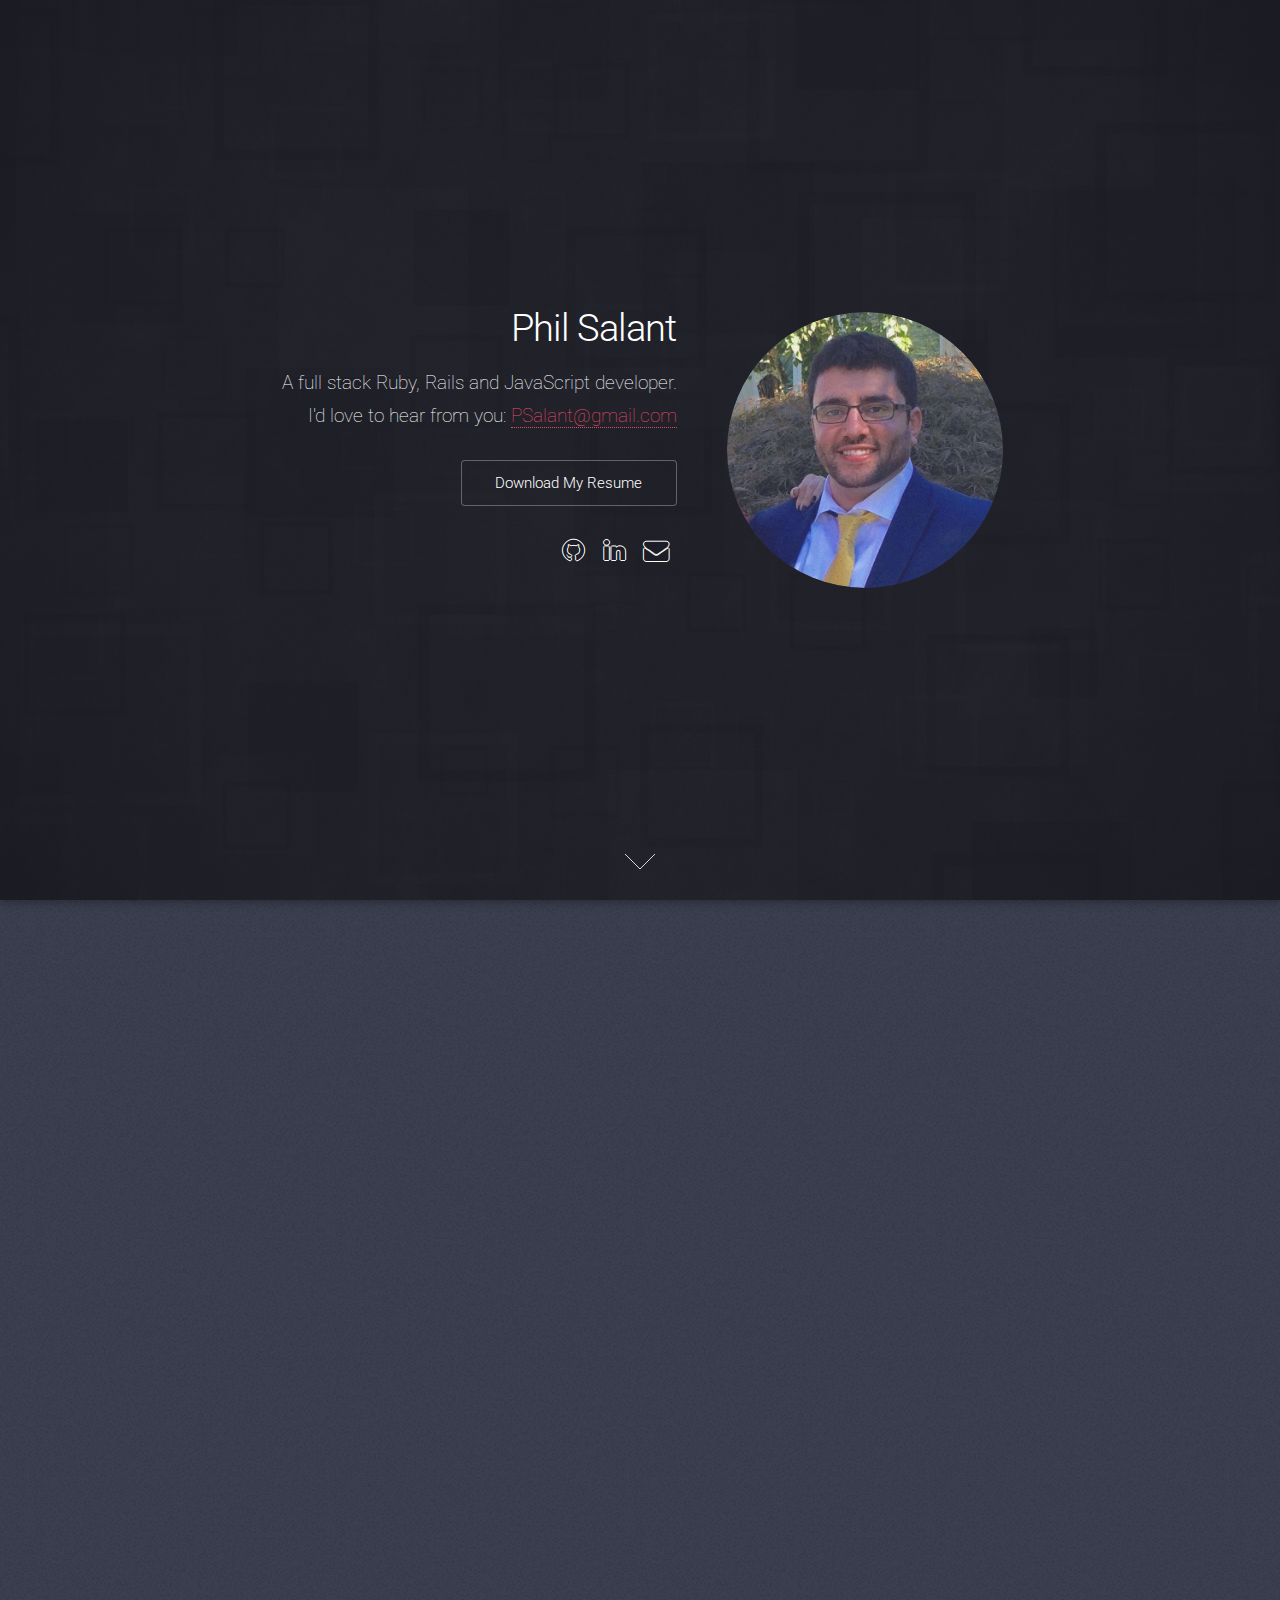
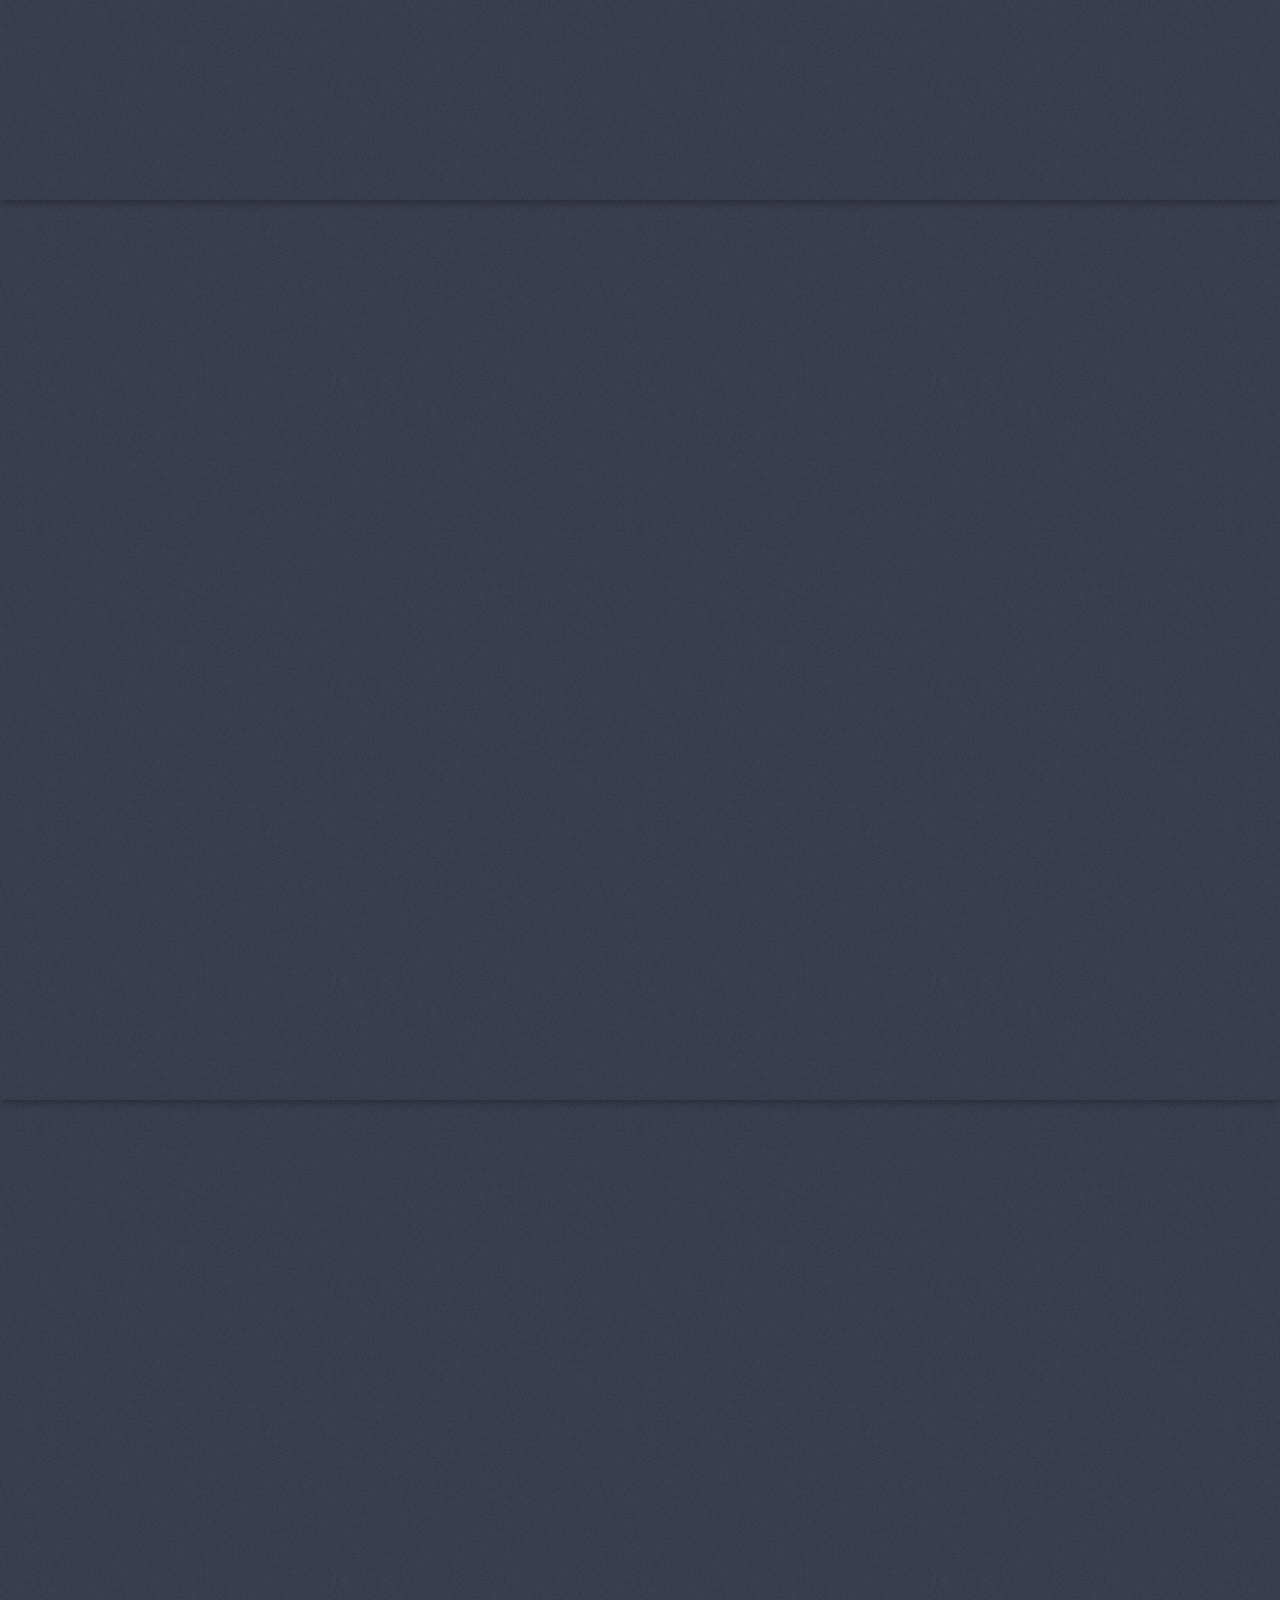
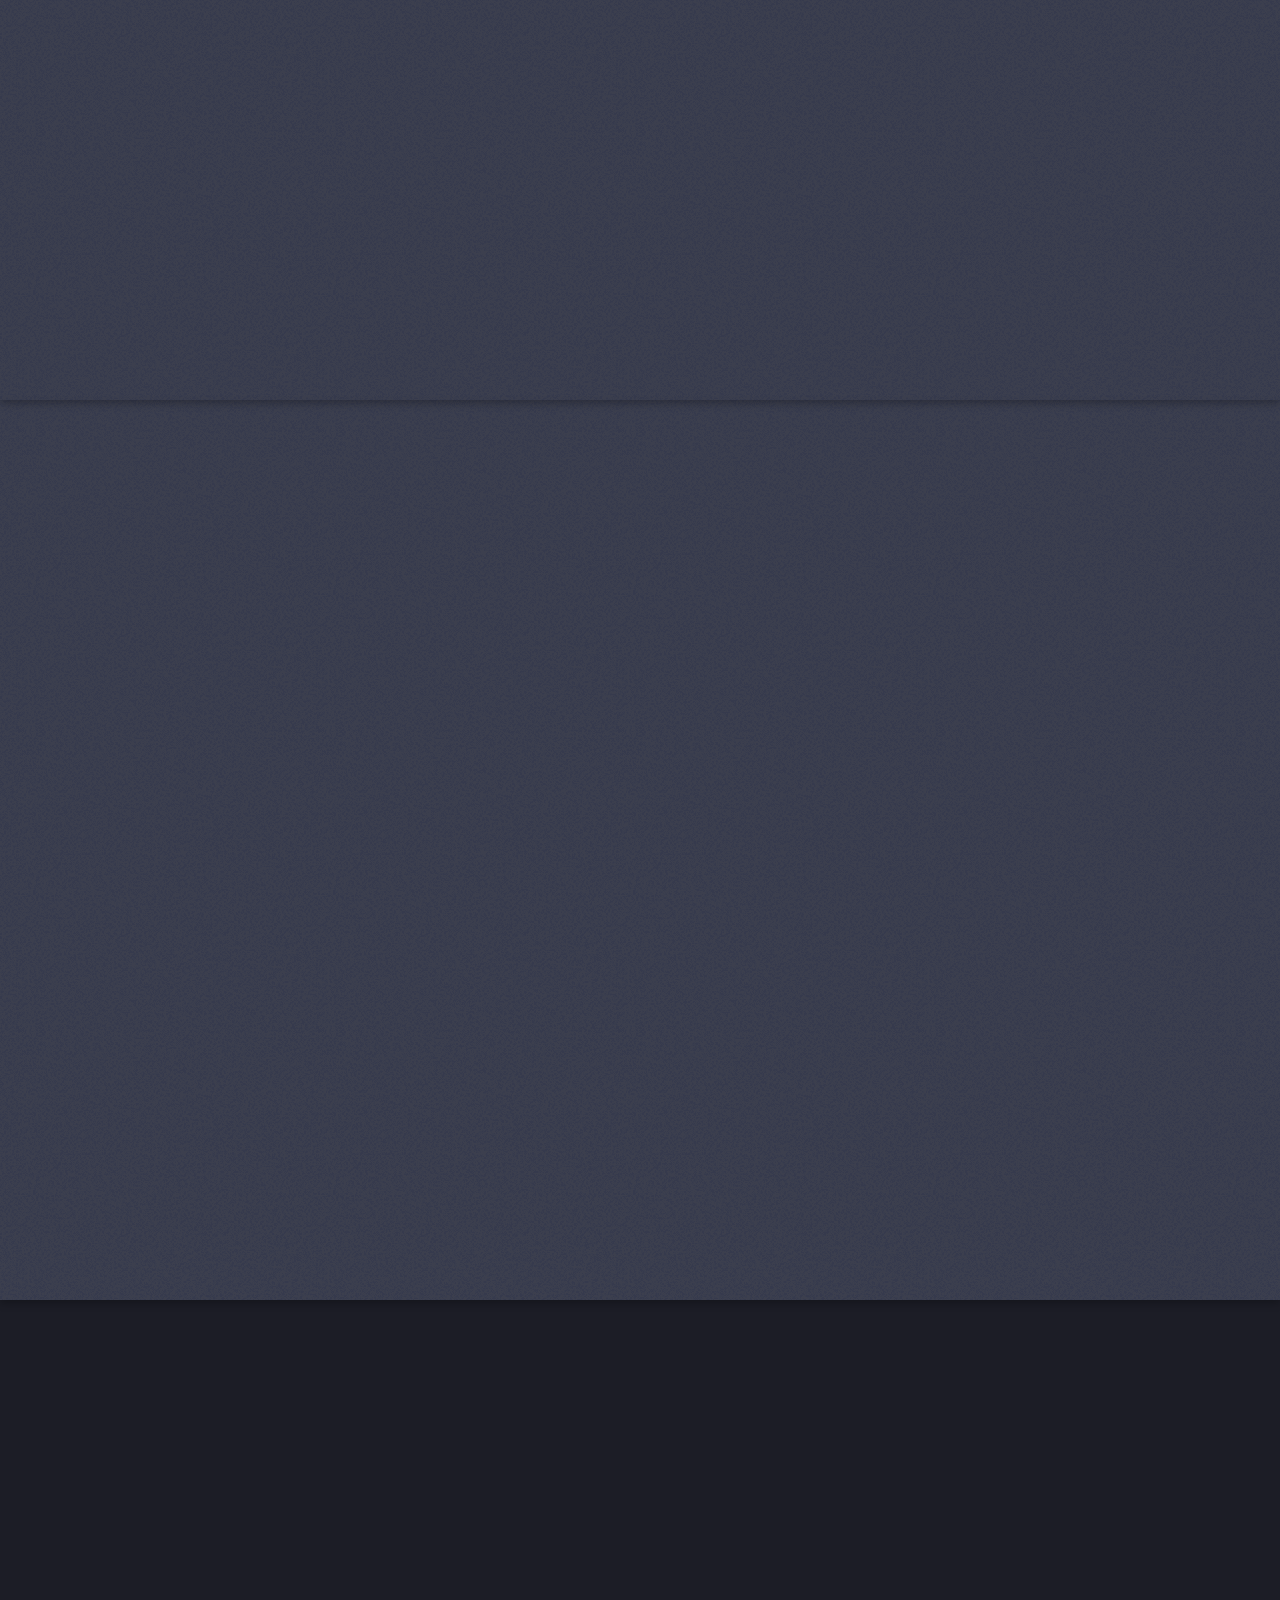
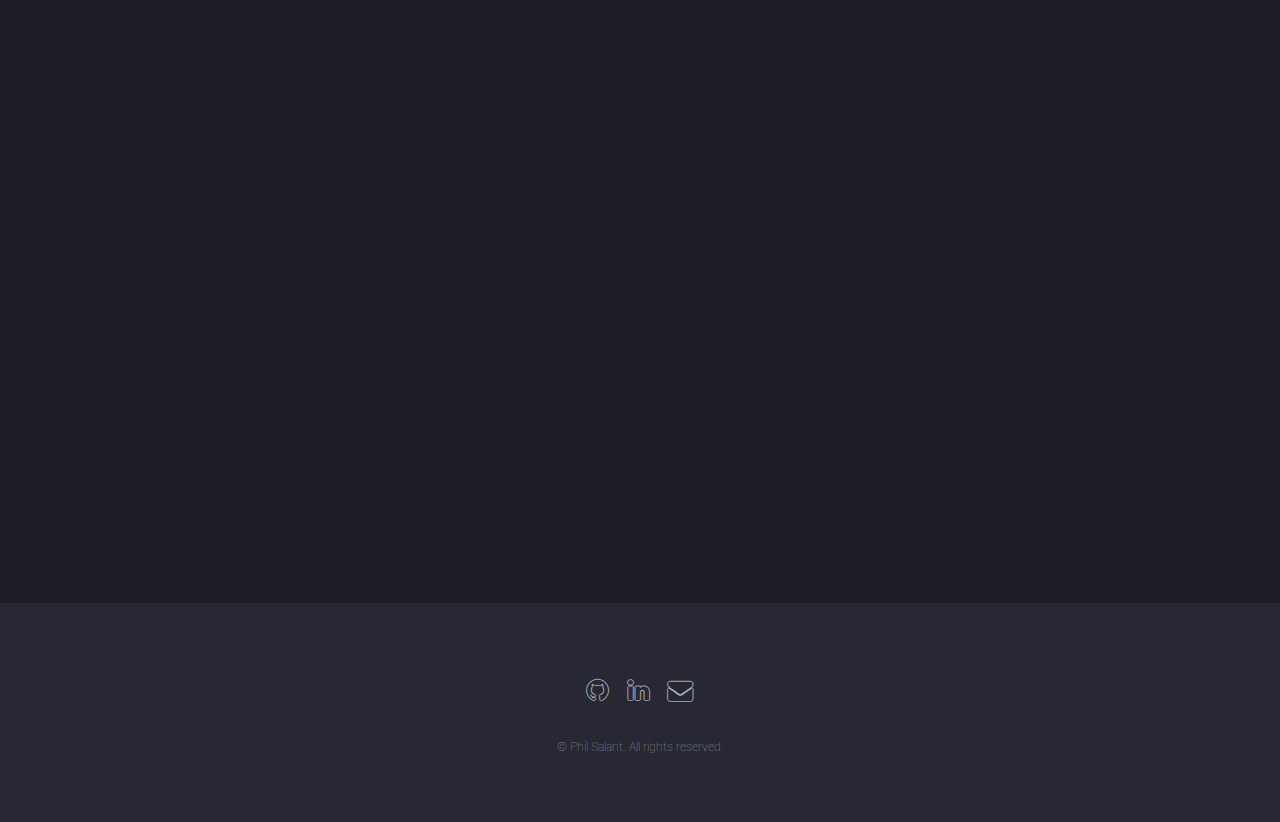
==== index.html @ cdcf4287 "Add email address to landing page" ====
<!DOCTYPE HTML>
<html>
	<head>
		<title>Phil Salant</title>
		<meta charset="utf-8" />
		<meta name="viewport" content="width=device-width, initial-scale=1" />
		<!--[if lte IE 8]><script src="assets/js/ie/html5shiv.js"></script><![endif]-->
    <link rel="stylesheet" href="assets/css/main.css" />
		<link rel="stylesheet" href="assets/css/custom.css" />
		<!--[if lte IE 9]><link rel="stylesheet" href="assets/css/ie9.css" /><![endif]-->
		<!--[if lte IE 8]><link rel="stylesheet" href="assets/css/ie8.css" /><![endif]-->
    <link rel='shortcut icon' href='images/favicon.ico' type='image/x-icon'/ >
	</head>
	<body class="landing">
		<div id="page-wrapper">

			<!-- Header -->
				<!-- <header id="header">
					<h1 id="logo"><a href="index.html">Landed</a></h1>
					<nav id="nav">
						<ul>
							<li><a href="index.html">Home</a></li>
							<li>
								<a href="#">Layouts</a>
								<ul>
									<li><a href="left-sidebar.html">Left Sidebar</a></li>
									<li><a href="right-sidebar.html">Right Sidebar</a></li>
									<li><a href="no-sidebar.html">No Sidebar</a></li>
									<li>
										<a href="#">Submenu</a>
										<ul>
											<li><a href="#">Option 1</a></li>
											<li><a href="#">Option 2</a></li>
											<li><a href="#">Option 3</a></li>
											<li><a href="#">Option 4</a></li>
										</ul>
									</li>
								</ul>
							</li>
							<li><a href="elements.html">Elements</a></li>
							<li><a href="#" class="button special">Sign Up</a></li>
						</ul>
					</nav>
				</header> -->

			<!-- Banner -->
				<section id="banner">
					<div class="content">
						<header>
							<h2>Phil Salant</h2>
							<p>
								A full stack Ruby, Rails and JavaScript developer.
								<br />
								I'd love to hear from you:
								<a href="mailto:PSalant@gmail.com">PSalant@gmail.com</a>
							</p>
							<br />
              <a class="button" href="./assets/PhilSalantResume.pdf" download>
								Download My Resume
							</a>
              <br />
              <br />
              <ul class="icons">
                <li><a href="https://github.com/PSalant726" class="icon alt fa-github"><span class="label">GitHub</span></a></li>
                <li><a href="https://www.linkedin.com/in/psalant" class="icon alt fa-linkedin"><span class="label">LinkedIn</span></a></li>
                <li><a href="mailto:PSalant@gmail.com" class="icon alt fa-envelope"><span class="label">Email</span></a></li>
                <!-- <li><a href="#" class="icon alt fa-facebook"><span class="label">Facebook</span></a></li>
    						<li><a href="#" class="icon alt fa-twitter"><span class="label">Twitter</span></a></li>
    						<li><a href="#" class="icon alt fa-instagram"><span class="label">Instagram</span></a></li> -->
    					</ul>
						</header>
						<span class="image"><img src="images/profilepic.jpg" alt="" /></span>
					</div>
					<a href="#one" class="goto-next scrolly">Next</a>
				</section>

			<!-- One -->
				<section id="one" class="spotlight style1 bottom">
					<span class="image fit main"><img src="images/nyc.jpg" alt="" /></span>
					<div class="content">
						<div class="container">
							<div class="row">
								<div class="4u 12u$(medium)">
									<header>
										<h2>I'm a full stack web developer with experience
											building apps using Ruby, Rails and JavaScript,
											with libraries like React.js</h2>
									</header>
								</div>
								<div class="4u 12u$(medium)">
									<p>I discovered my passion for coding in college, where I studied
                  Chemistry, Physics, and Computer Science. My research position
                  involved scripting tasks to be performed by a supercomputer cluster.
                  After graduation, I worked in menial tech jobs like implementations.
                  It wasn't long before I knew I had to get serious about becoming a
									developer. That's when I decided to attend App Academy, a 1000-hour
									full-stack development course. </p>
								</div>
								<div class="4u$ 12u$(medium)">
									<p>Thanks to App Academy, I learned that I love the creative
									and logically challenging processes of building apps from scratch. The
									projects that I've worked on since then, Nformd, Pac-Man, and pQuery, are
									great examples of my abilities in full-stack development, object-oriented
									JavaScript, and backend optimizations. It's been truly fullfilling to
									use these skills to build powerful, beautiful apps that I can really brag about.</p>
								</div>
							</div>
						</div>
					</div>
					<a href="#two" class="goto-next scrolly">Next</a>
				</section>

			<!-- Two -->
				<section id="two" class="spotlight style2 right">
					<span class="image fit main"><img src="images/nformd.jpg" alt="" /></span>
					<div class="content">
						<header>
							<h2>Nformd</h2>
							<p>A single-page web app, inspired by Medium</p>
						</header>
						<p>
              Nformd is truly a single-page app. I served as the full-stack developer,
              and used Ruby on Rails with a PostgreSQL database to govern the backend.
              On the frontend, I used JavaScript with React.js and Flux to maintain a
              unidirectional flow of data and provide instantaneous feedback for user
              interactions.
              <br></br>
              Custom-built front and backend authentication salt and hash user
							passwords for secure storage and confirmation when users log in.
              <br></br>
              The Draft.js API implements a rich text editor configured
              to parse content as raw JavaScript for persistent storage
              <br></br>
              Amazon Web Services S3 allows for efficient uploads of custom user profile
							pictures
            </p>
						<ul class="actions">
							<li><a href="http://nformd.philsalant.com" class="button">Nformd Live</a></li>
						</ul>
            <ul class="actions">
							<li><a href="https://github.com/PSalant726/Nformd" class="button">GitHub Repo</a></li>
						</ul>
					</div>
					<a href="#three" class="goto-next scrolly">Next</a>
				</section>

			<!-- Three -->
				<section id="three" class="spotlight style3 left">
					<span class="image fit main bottom"><img src="images/pacman.jpg" alt="" /></span>
					<div class="content">
						<header>
							<h2>Pac-Man</h2>
							<p>The arcade classic lives again on the web</p>
						</header>
						<p>
              Built using only object-oriented JavaScript and HTML5 Canvas, it's Pac-Man!
              With retro audio, simple directional controls, and four familiar ghost enemies,
              Pac-Man has never looked so...exactly the same.
              <br></br>
              Individual JavaScript classes abstract characters into HTML5 Canvas drawings,
              and contain unique prototype functions that govern their behaviors.
              <br></br>
              A custom function dynamically generates the maze from a series of JavaScript
							objects, each containing directions for drawing a separate barrier or boundary.
              <br></br>
              Character prototype functions queue familiar music and sound effects when
							appropriate, completing	the classic experience.
            </p>
            <ul class="actions">
							<li><a href="http://www.philsalant.com/Pac-Man" class="button">Pac-Man Live</a></li>
						</ul>
            <ul class="actions">
							<li><a href="https://github.com/PSalant726/Pac-Man" class="button">GitHub Repo</a></li>
						</ul>
					</div>
					<a href="#four" class="goto-next scrolly">Next</a>
				</section>

				<!-- Four -->
				<section id="four" class="spotlight style2 right">
					<span class="image fit main"><img src="images/pquery.png" alt="" /></span>
					<div class="content">
						<header>
							<h2>pQuery</h2>
							<p>The most important jQuery functionality, using the native DOM API</p>
						</header>
						<p>
              pQuery is a javascript library that simplifies interactions with the DOM
							by abstracting elements into pQuery Objects. The pQuery Object class comes
							with useful prototype methods, which allow users to manipulate the DOM more
							easily than with vanilla JavaScript alone.
              <br></br>
              A comprehensive core function, <span style="font-style: italic;">$p</span>,
							can take one of three data types: a function, a CSS selector, or an HTML element.
							Passing a function queues that function to be run once the DOM loads, passing a
							CSS selector returns an array of HTML elements that match the selector, and
							passing an HTML element returns a pQuery object for use with the public API.
              <br></br>
              The public API is a series of useful helper methods that manipulate the DOM
							elements abstracted into pQuery objects by the core function.
            </p>
            <ul class="actions">
							<li><a href="https://github.com/PSalant726/pQuery" class="button">GitHub Repo</a></li>
						</ul>
					</div>
					<a href="#five" class="goto-next scrolly">Next</a>
				</section>

			<!-- Five -->
				<section id="five" class="wrapper style1 special fade-up">
					<div class="container">
						<header class="major">
							<h2>My Skills</h2>
							<!-- <p>Skills I've developed over a long career. Skills that make me a nightmare for people like you.</p> -->
						</header>
						<div class="box alt">
							<div class="row uniform">
								<section class="4u 6u(medium) 12u$(xsmall)">
									<div class="image-container">
                    <img src="./images/ruby.png"/>
                  </div>
									<h3>Ruby</h3>
									<!-- <p>Training in algorithms, test-driven development, pair programming, and object-oriented design</p> -->
								</section>
								<section class="4u 6u$(medium) 12u$(xsmall)">
                  <div class="image-container">
                    <img src="./images/rails.png"/>
                  </div>
									<h3>Rails</h3>
									<!-- <p>Backend skills like custom authentication, database interactions, and general MVC workflows</p> -->
								</section>
								<section class="4u$ 6u(medium) 12u$(xsmall)">
                  <div class="image-container">
                    <img src="./images/javascript.png"/>
                  </div>
									<h3>JavaScript</h3>
									<!-- <p>Advanced training in the language of the web, like asynchronous calls, DOM manipulation, and ES6</p> -->
								</section>
								<section class="4u 6u$(medium) 12u$(xsmall)">
                  <div class="image-container">
                    <img src="./images/react.png"/>
                  </div>
									<h3>React</h3>
									<!-- <p>Building single-page apps with Flux for unidirectional data flow, no reloading, and better debugging</p> -->
								</section>
								<section class="4u 6u(medium) 12u$(xsmall)">
                  <div class="image-container">
                    <img src="./images/html_css.png"/>
                  </div>
									<h3>HTML5/CSS3</h3>
									<!-- <p>Static pages, styled beautifully for prompt feedback and a modern, intuitive user experience</p> -->
								</section>
								<section class="4u$ 6u$(medium) 12u$(xsmall)">
                  <div class="image-container">
                    <img src="./images/postgresql.png"/>
                  </div>
									<h3>PostgreSQL</h3>
									<!-- <p>Database management and advanced query capability for persisted data throughout apps</p> -->
								</section>
								<section class="4u 6u(medium) 12u$(xsmall)">
                  <div class="image-container">
                    <img id="oop" src="./images/oop.png"/>
                  </div>
									<h3>Object-Oriented Design</h3>
									<!-- <p>Database management and advanced query capability for persisted data throughout apps</p> -->
								</section>
								<section class="4u 6u(medium) 12u$(xsmall)">
                  <div class="image-container">
                    <img src="./images/algorithms.png"/>
                  </div>
									<h3>Algorithms</h3>
									<!-- <p>Database management and advanced query capability for persisted data throughout apps</p> -->
								</section>
								<section class="4u 6u$(medium) 12u$(xsmall)">
                  <div class="image-container">
                    <img src="./images/tdd.png"/>
                  </div>
									<h3>Test-Driven Development</h3>
									<!-- <p>Database management and advanced query capability for persisted data throughout apps</p> -->
								</section>
							</div>
						</div>
						<footer class="major">
							<ul class="actions">
								<li>
                  <a class="button" href="./assets/PhilSalantResume.pdf" download>Download My Resume</a>
                </li>
							</ul>
						</footer>
					</div>
				</section>

			<!-- Five -->
				<!-- <section id="five" class="wrapper special fade">
					<div class="container">
						<header>
							<h2>Magna faucibus lorem diam</h2>
							<p>Ante metus praesent faucibus ante integer id accumsan eleifend</p>
						</header>
						<form method="post" action="#" class="container 50%">
							<div class="row uniform 50%">
								<div class="8u 12u$(xsmall)"><input type="email" name="email" id="email" placeholder="Your Email Address" /></div>
								<div class="4u$ 12u$(xsmall)"><input type="submit" value="Get Started" class="fit special" /></div>
							</div>
						</form>
					</div>
          <h3>Send me an email</h3>
          <form method="post" action="mailto:PSalant@gmail.com?subject=Sent%20from%20portfolio%20site&body=">
            <div class="row uniform 50%">
              <div class="6u 12u$(xsmall)">
                <input type="text" name="name" id="name" value="" placeholder="Name" />
              </div>
              <div class="6u$ 12u$(xsmall)">
                <input type="email" name="email" id="email" value="" placeholder="Email" />
              </div>
              <div class="12u$">
                <textarea name="message" id="message" placeholder="Enter your message" rows="6"></textarea>
              </div>
              <div class="6u 12u$(medium)">
                <input type="checkbox" id="copy" name="copy">
                <label for="copy">Email me a copy of this message</label>
              </div>
              <div class="6u$ 12u$(medium)">
                <input type="checkbox" id="human" name="human" checked>
                <label for="human">I am a human and not a robot</label>
              </div>
              <div class="12u$">
                <ul class="actions">
                  <li><input type="submit" value="Send Message" class="special" /></li>
                  <li><input type="reset" value="Reset" /></li>
                </ul>
              </div>
            </div>
          </form>
				</section> -->

			<!-- Footer -->
				<footer id="footer">
					<ul class="icons">
            <li><a href="https://github.com/PSalant726" class="icon alt fa-github"><span class="label">GitHub</span></a></li>
            <li><a href="https://www.linkedin.com/in/psalant" class="icon alt fa-linkedin"><span class="label">LinkedIn</span></a></li>
            <li><a href="mailto:PSalant@gmail.com" class="icon alt fa-envelope"><span class="label">Email</span></a></li>
            <!-- <li><a href="#" class="icon alt fa-facebook"><span class="label">Facebook</span></a></li>
            <li><a href="#" class="icon alt fa-twitter"><span class="label">Twitter</span></a></li>
            <li><a href="#" class="icon alt fa-instagram"><span class="label">Instagram</span></a></li> -->
					</ul>
					<ul class="copyright">
						<li>&copy; Phil Salant. All rights reserved.</li>
					</ul>
				</footer>

		</div>

		<!-- Scripts -->
			<script src="assets/js/jquery.min.js"></script>
			<script src="assets/js/jquery.scrolly.min.js"></script>
			<script src="assets/js/jquery.dropotron.min.js"></script>
			<script src="assets/js/jquery.scrollex.min.js"></script>
			<script src="assets/js/skel.min.js"></script>
			<script src="assets/js/util.js"></script>
			<!--[if lte IE 8]><script src="assets/js/ie/respond.min.js"></script><![endif]-->
			<script src="assets/js/main.js"></script>

	</body>
</html>
---- assets/css/main.css ----
@import url("font-awesome.min.css");
@import url("http://fonts.googleapis.com/css?family=Roboto:100,300,100italic,300italic");

/*
	Landed by HTML5 UP
	html5up.net | @ajlkn
	Free for personal and commercial use under the CCA 3.0 license (html5up.net/license)
*/

/* Reset */

	html, body, div, span, applet, object, iframe, h1, h2, h3, h4, h5, h6, p, blockquote, pre, a, abbr, acronym, address, big, cite, code, del, dfn, em, img, ins, kbd, q, s, samp, small, strike, strong, sub, sup, tt, var, b, u, i, center, dl, dt, dd, ol, ul, li, fieldset, form, label, legend, table, caption, tbody, tfoot, thead, tr, th, td, article, aside, canvas, details, embed, figure, figcaption, footer, header, hgroup, menu, nav, output, ruby, section, summary, time, mark, audio, video {
		margin: 0;
		padding: 0;
		border: 0;
		font-size: 100%;
		font: inherit;
		vertical-align: baseline;
	}

	article, aside, details, figcaption, figure, footer, header, hgroup, menu, nav, section {
		display: block;
	}

	body {
		line-height: 1;
	}

	ol, ul {
		list-style: none;
	}

	blockquote, q {
		quotes: none;
	}

	blockquote:before, blockquote:after, q:before, q:after {
		content: '';
		content: none;
	}

	table {
		border-collapse: collapse;
		border-spacing: 0;
	}

	body {
		-webkit-text-size-adjust: none;
	}

/* Box Model */

	*, *:before, *:after {
		-moz-box-sizing: border-box;
		-webkit-box-sizing: border-box;
		box-sizing: border-box;
	}

/* Containers */

	.container {
		margin-left: auto;
		margin-right: auto;
	}

	.container.\31 25\25 {
		width: 100%;
		max-width: 87.5em;
		min-width: 70em;
	}

	.container.\37 5\25 {
		width: 52.5em;
	}

	.container.\35 0\25 {
		width: 35em;
	}

	.container.\32 5\25 {
		width: 17.5em;
	}

	.container {
		width: 70em;
	}

	@media screen and (max-width: 1680px) {

		.container.\31 25\25 {
			width: 100%;
			max-width: 87.5em;
			min-width: 70em;
		}

		.container.\37 5\25 {
			width: 52.5em;
		}

		.container.\35 0\25 {
			width: 35em;
		}

		.container.\32 5\25 {
			width: 17.5em;
		}

		.container {
			width: 70em;
		}

	}

	@media screen and (max-width: 1280px) {

		.container.\31 25\25 {
			width: 100%;
			max-width: 112.5%;
			min-width: 90%;
		}

		.container.\37 5\25 {
			width: 67.5%;
		}

		.container.\35 0\25 {
			width: 45%;
		}

		.container.\32 5\25 {
			width: 22.5%;
		}

		.container {
			width: 90%;
		}

	}

	@media screen and (max-width: 980px) {

		.container.\31 25\25 {
			width: 100%;
			max-width: 125%;
			min-width: 100%;
		}

		.container.\37 5\25 {
			width: 75%;
		}

		.container.\35 0\25 {
			width: 50%;
		}

		.container.\32 5\25 {
			width: 25%;
		}

		.container {
			width: 100% !important;
		}

	}

	@media screen and (max-width: 736px) {

		.container.\31 25\25 {
			width: 100%;
			max-width: 125%;
			min-width: 100%;
		}

		.container.\37 5\25 {
			width: 75%;
		}

		.container.\35 0\25 {
			width: 50%;
		}

		.container.\32 5\25 {
			width: 25%;
		}

		.container {
			width: 100% !important;
		}

	}

	@media screen and (max-width: 480px) {

		.container.\31 25\25 {
			width: 100%;
			max-width: 125%;
			min-width: 100%;
		}

		.container.\37 5\25 {
			width: 75%;
		}

		.container.\35 0\25 {
			width: 50%;
		}

		.container.\32 5\25 {
			width: 25%;
		}

		.container {
			width: 100% !important;
		}

	}

/* Grid */

	.row {
		border-bottom: solid 1px transparent;
		-moz-box-sizing: border-box;
		-webkit-box-sizing: border-box;
		box-sizing: border-box;
	}

	.row > * {
		float: left;
		-moz-box-sizing: border-box;
		-webkit-box-sizing: border-box;
		box-sizing: border-box;
	}

	.row:after, .row:before {
		content: '';
		display: block;
		clear: both;
		height: 0;
	}

	.row.uniform > * > :first-child {
		margin-top: 0;
	}

	.row.uniform > * > :last-child {
		margin-bottom: 0;
	}

	.row.\30 \25 > * {
		padding: 0 0 0 0em;
	}

	.row.\30 \25 {
		margin: 0 0 -1px 0em;
	}

	.row.uniform.\30 \25 > * {
		padding: 0em 0 0 0em;
	}

	.row.uniform.\30 \25 {
		margin: 0em 0 -1px 0em;
	}

	.row > * {
		padding: 0 0 0 2.5em;
	}

	.row {
		margin: 0 0 -1px -2.5em;
	}

	.row.uniform > * {
		padding: 2.5em 0 0 2.5em;
	}

	.row.uniform {
		margin: -2.5em 0 -1px -2.5em;
	}

	.row.\32 00\25 > * {
		padding: 0 0 0 5em;
	}

	.row.\32 00\25 {
		margin: 0 0 -1px -5em;
	}

	.row.uniform.\32 00\25 > * {
		padding: 5em 0 0 5em;
	}

	.row.uniform.\32 00\25 {
		margin: -5em 0 -1px -5em;
	}

	.row.\31 50\25 > * {
		padding: 0 0 0 3.75em;
	}

	.row.\31 50\25 {
		margin: 0 0 -1px -3.75em;
	}

	.row.uniform.\31 50\25 > * {
		padding: 3.75em 0 0 3.75em;
	}

	.row.uniform.\31 50\25 {
		margin: -3.75em 0 -1px -3.75em;
	}

	.row.\35 0\25 > * {
		padding: 0 0 0 1.25em;
	}

	.row.\35 0\25 {
		margin: 0 0 -1px -1.25em;
	}

	.row.uniform.\35 0\25 > * {
		padding: 1.25em 0 0 1.25em;
	}

	.row.uniform.\35 0\25 {
		margin: -1.25em 0 -1px -1.25em;
	}

	.row.\32 5\25 > * {
		padding: 0 0 0 0.625em;
	}

	.row.\32 5\25 {
		margin: 0 0 -1px -0.625em;
	}

	.row.uniform.\32 5\25 > * {
		padding: 0.625em 0 0 0.625em;
	}

	.row.uniform.\32 5\25 {
		margin: -0.625em 0 -1px -0.625em;
	}

	.\31 2u, .\31 2u\24 {
		width: 100%;
		clear: none;
		margin-left: 0;
	}

	.\31 1u, .\31 1u\24 {
		width: 91.6666666667%;
		clear: none;
		margin-left: 0;
	}

	.\31 0u, .\31 0u\24 {
		width: 83.3333333333%;
		clear: none;
		margin-left: 0;
	}

	.\39 u, .\39 u\24 {
		width: 75%;
		clear: none;
		margin-left: 0;
	}

	.\38 u, .\38 u\24 {
		width: 66.6666666667%;
		clear: none;
		margin-left: 0;
	}

	.\37 u, .\37 u\24 {
		width: 58.3333333333%;
		clear: none;
		margin-left: 0;
	}

	.\36 u, .\36 u\24 {
		width: 50%;
		clear: none;
		margin-left: 0;
	}

	.\35 u, .\35 u\24 {
		width: 41.6666666667%;
		clear: none;
		margin-left: 0;
	}

	.\34 u, .\34 u\24 {
		width: 33.3333333333%;
		clear: none;
		margin-left: 0;
	}

	.\33 u, .\33 u\24 {
		width: 25%;
		clear: none;
		margin-left: 0;
	}

	.\32 u, .\32 u\24 {
		width: 16.6666666667%;
		clear: none;
		margin-left: 0;
	}

	.\31 u, .\31 u\24 {
		width: 8.3333333333%;
		clear: none;
		margin-left: 0;
	}

	.\31 2u\24 + *,
	.\31 1u\24 + *,
	.\31 0u\24 + *,
	.\39 u\24 + *,
	.\38 u\24 + *,
	.\37 u\24 + *,
	.\36 u\24 + *,
	.\35 u\24 + *,
	.\34 u\24 + *,
	.\33 u\24 + *,
	.\32 u\24 + *,
	.\31 u\24 + * {
		clear: left;
	}

	.\-11u {
		margin-left: 91.66667%;
	}

	.\-10u {
		margin-left: 83.33333%;
	}

	.\-9u {
		margin-left: 75%;
	}

	.\-8u {
		margin-left: 66.66667%;
	}

	.\-7u {
		margin-left: 58.33333%;
	}

	.\-6u {
		margin-left: 50%;
	}

	.\-5u {
		margin-left: 41.66667%;
	}

	.\-4u {
		margin-left: 33.33333%;
	}

	.\-3u {
		margin-left: 25%;
	}

	.\-2u {
		margin-left: 16.66667%;
	}

	.\-1u {
		margin-left: 8.33333%;
	}

	@media screen and (max-width: 1680px) {

		.row > * {
			padding: 0 0 0 2.5em;
		}

		.row {
			margin: 0 0 -1px -2.5em;
		}

		.row.uniform > * {
			padding: 2.5em 0 0 2.5em;
		}

		.row.uniform {
			margin: -2.5em 0 -1px -2.5em;
		}

		.row.\32 00\25 > * {
			padding: 0 0 0 5em;
		}

		.row.\32 00\25 {
			margin: 0 0 -1px -5em;
		}

		.row.uniform.\32 00\25 > * {
			padding: 5em 0 0 5em;
		}

		.row.uniform.\32 00\25 {
			margin: -5em 0 -1px -5em;
		}

		.row.\31 50\25 > * {
			padding: 0 0 0 3.75em;
		}

		.row.\31 50\25 {
			margin: 0 0 -1px -3.75em;
		}

		.row.uniform.\31 50\25 > * {
			padding: 3.75em 0 0 3.75em;
		}

		.row.uniform.\31 50\25 {
			margin: -3.75em 0 -1px -3.75em;
		}

		.row.\35 0\25 > * {
			padding: 0 0 0 1.25em;
		}

		.row.\35 0\25 {
			margin: 0 0 -1px -1.25em;
		}

		.row.uniform.\35 0\25 > * {
			padding: 1.25em 0 0 1.25em;
		}

		.row.uniform.\35 0\25 {
			margin: -1.25em 0 -1px -1.25em;
		}

		.row.\32 5\25 > * {
			padding: 0 0 0 0.625em;
		}

		.row.\32 5\25 {
			margin: 0 0 -1px -0.625em;
		}

		.row.uniform.\32 5\25 > * {
			padding: 0.625em 0 0 0.625em;
		}

		.row.uniform.\32 5\25 {
			margin: -0.625em 0 -1px -0.625em;
		}

		.\31 2u\28xlarge\29, .\31 2u\24\28xlarge\29 {
			width: 100%;
			clear: none;
			margin-left: 0;
		}

		.\31 1u\28xlarge\29, .\31 1u\24\28xlarge\29 {
			width: 91.6666666667%;
			clear: none;
			margin-left: 0;
		}

		.\31 0u\28xlarge\29, .\31 0u\24\28xlarge\29 {
			width: 83.3333333333%;
			clear: none;
			margin-left: 0;
		}

		.\39 u\28xlarge\29, .\39 u\24\28xlarge\29 {
			width: 75%;
			clear: none;
			margin-left: 0;
		}

		.\38 u\28xlarge\29, .\38 u\24\28xlarge\29 {
			width: 66.6666666667%;
			clear: none;
			margin-left: 0;
		}

		.\37 u\28xlarge\29, .\37 u\24\28xlarge\29 {
			width: 58.3333333333%;
			clear: none;
			margin-left: 0;
		}

		.\36 u\28xlarge\29, .\36 u\24\28xlarge\29 {
			width: 50%;
			clear: none;
			margin-left: 0;
		}

		.\35 u\28xlarge\29, .\35 u\24\28xlarge\29 {
			width: 41.6666666667%;
			clear: none;
			margin-left: 0;
		}

		.\34 u\28xlarge\29, .\34 u\24\28xlarge\29 {
			width: 33.3333333333%;
			clear: none;
			margin-left: 0;
		}

		.\33 u\28xlarge\29, .\33 u\24\28xlarge\29 {
			width: 25%;
			clear: none;
			margin-left: 0;
		}

		.\32 u\28xlarge\29, .\32 u\24\28xlarge\29 {
			width: 16.6666666667%;
			clear: none;
			margin-left: 0;
		}

		.\31 u\28xlarge\29, .\31 u\24\28xlarge\29 {
			width: 8.3333333333%;
			clear: none;
			margin-left: 0;
		}

		.\31 2u\24\28xlarge\29 + *,
		.\31 1u\24\28xlarge\29 + *,
		.\31 0u\24\28xlarge\29 + *,
		.\39 u\24\28xlarge\29 + *,
		.\38 u\24\28xlarge\29 + *,
		.\37 u\24\28xlarge\29 + *,
		.\36 u\24\28xlarge\29 + *,
		.\35 u\24\28xlarge\29 + *,
		.\34 u\24\28xlarge\29 + *,
		.\33 u\24\28xlarge\29 + *,
		.\32 u\24\28xlarge\29 + *,
		.\31 u\24\28xlarge\29 + * {
			clear: left;
		}

		.\-11u\28xlarge\29 {
			margin-left: 91.66667%;
		}

		.\-10u\28xlarge\29 {
			margin-left: 83.33333%;
		}

		.\-9u\28xlarge\29 {
			margin-left: 75%;
		}

		.\-8u\28xlarge\29 {
			margin-left: 66.66667%;
		}

		.\-7u\28xlarge\29 {
			margin-left: 58.33333%;
		}

		.\-6u\28xlarge\29 {
			margin-left: 50%;
		}

		.\-5u\28xlarge\29 {
			margin-left: 41.66667%;
		}

		.\-4u\28xlarge\29 {
			margin-left: 33.33333%;
		}

		.\-3u\28xlarge\29 {
			margin-left: 25%;
		}

		.\-2u\28xlarge\29 {
			margin-left: 16.66667%;
		}

		.\-1u\28xlarge\29 {
			margin-left: 8.33333%;
		}

	}

	@media screen and (max-width: 1280px) {

		.row > * {
			padding: 0 0 0 2.5em;
		}

		.row {
			margin: 0 0 -1px -2.5em;
		}

		.row.uniform > * {
			padding: 2.5em 0 0 2.5em;
		}

		.row.uniform {
			margin: -2.5em 0 -1px -2.5em;
		}

		.row.\32 00\25 > * {
			padding: 0 0 0 5em;
		}

		.row.\32 00\25 {
			margin: 0 0 -1px -5em;
		}

		.row.uniform.\32 00\25 > * {
			padding: 5em 0 0 5em;
		}

		.row.uniform.\32 00\25 {
			margin: -5em 0 -1px -5em;
		}

		.row.\31 50\25 > * {
			padding: 0 0 0 3.75em;
		}

		.row.\31 50\25 {
			margin: 0 0 -1px -3.75em;
		}

		.row.uniform.\31 50\25 > * {
			padding: 3.75em 0 0 3.75em;
		}

		.row.uniform.\31 50\25 {
			margin: -3.75em 0 -1px -3.75em;
		}

		.row.\35 0\25 > * {
			padding: 0 0 0 1.25em;
		}

		.row.\35 0\25 {
			margin: 0 0 -1px -1.25em;
		}

		.row.uniform.\35 0\25 > * {
			padding: 1.25em 0 0 1.25em;
		}

		.row.uniform.\35 0\25 {
			margin: -1.25em 0 -1px -1.25em;
		}

		.row.\32 5\25 > * {
			padding: 0 0 0 0.625em;
		}

		.row.\32 5\25 {
			margin: 0 0 -1px -0.625em;
		}

		.row.uniform.\32 5\25 > * {
			padding: 0.625em 0 0 0.625em;
		}

		.row.uniform.\32 5\25 {
			margin: -0.625em 0 -1px -0.625em;
		}

		.\31 2u\28large\29, .\31 2u\24\28large\29 {
			width: 100%;
			clear: none;
			margin-left: 0;
		}

		.\31 1u\28large\29, .\31 1u\24\28large\29 {
			width: 91.6666666667%;
			clear: none;
			margin-left: 0;
		}

		.\31 0u\28large\29, .\31 0u\24\28large\29 {
			width: 83.3333333333%;
			clear: none;
			margin-left: 0;
		}

		.\39 u\28large\29, .\39 u\24\28large\29 {
			width: 75%;
			clear: none;
			margin-left: 0;
		}

		.\38 u\28large\29, .\38 u\24\28large\29 {
			width: 66.6666666667%;
			clear: none;
			margin-left: 0;
		}

		.\37 u\28large\29, .\37 u\24\28large\29 {
			width: 58.3333333333%;
			clear: none;
			margin-left: 0;
		}

		.\36 u\28large\29, .\36 u\24\28large\29 {
			width: 50%;
			clear: none;
			margin-left: 0;
		}

		.\35 u\28large\29, .\35 u\24\28large\29 {
			width: 41.6666666667%;
			clear: none;
			margin-left: 0;
		}

		.\34 u\28large\29, .\34 u\24\28large\29 {
			width: 33.3333333333%;
			clear: none;
			margin-left: 0;
		}

		.\33 u\28large\29, .\33 u\24\28large\29 {
			width: 25%;
			clear: none;
			margin-left: 0;
		}

		.\32 u\28large\29, .\32 u\24\28large\29 {
			width: 16.6666666667%;
			clear: none;
			margin-left: 0;
		}

		.\31 u\28large\29, .\31 u\24\28large\29 {
			width: 8.3333333333%;
			clear: none;
			margin-left: 0;
		}

		.\31 2u\24\28large\29 + *,
		.\31 1u\24\28large\29 + *,
		.\31 0u\24\28large\29 + *,
		.\39 u\24\28large\29 + *,
		.\38 u\24\28large\29 + *,
		.\37 u\24\28large\29 + *,
		.\36 u\24\28large\29 + *,
		.\35 u\24\28large\29 + *,
		.\34 u\24\28large\29 + *,
		.\33 u\24\28large\29 + *,
		.\32 u\24\28large\29 + *,
		.\31 u\24\28large\29 + * {
			clear: left;
		}

		.\-11u\28large\29 {
			margin-left: 91.66667%;
		}

		.\-10u\28large\29 {
			margin-left: 83.33333%;
		}

		.\-9u\28large\29 {
			margin-left: 75%;
		}

		.\-8u\28large\29 {
			margin-left: 66.66667%;
		}

		.\-7u\28large\29 {
			margin-left: 58.33333%;
		}

		.\-6u\28large\29 {
			margin-left: 50%;
		}

		.\-5u\28large\29 {
			margin-left: 41.66667%;
		}

		.\-4u\28large\29 {
			margin-left: 33.33333%;
		}

		.\-3u\28large\29 {
			margin-left: 25%;
		}

		.\-2u\28large\29 {
			margin-left: 16.66667%;
		}

		.\-1u\28large\29 {
			margin-left: 8.33333%;
		}

	}

	@media screen and (max-width: 980px) {

		.row > * {
			padding: 0 0 0 2.5em;
		}

		.row {
			margin: 0 0 -1px -2.5em;
		}

		.row.uniform > * {
			padding: 2.5em 0 0 2.5em;
		}

		.row.uniform {
			margin: -2.5em 0 -1px -2.5em;
		}

		.row.\32 00\25 > * {
			padding: 0 0 0 5em;
		}

		.row.\32 00\25 {
			margin: 0 0 -1px -5em;
		}

		.row.uniform.\32 00\25 > * {
			padding: 5em 0 0 5em;
		}

		.row.uniform.\32 00\25 {
			margin: -5em 0 -1px -5em;
		}

		.row.\31 50\25 > * {
			padding: 0 0 0 3.75em;
		}

		.row.\31 50\25 {
			margin: 0 0 -1px -3.75em;
		}

		.row.uniform.\31 50\25 > * {
			padding: 3.75em 0 0 3.75em;
		}

		.row.uniform.\31 50\25 {
			margin: -3.75em 0 -1px -3.75em;
		}

		.row.\35 0\25 > * {
			padding: 0 0 0 1.25em;
		}

		.row.\35 0\25 {
			margin: 0 0 -1px -1.25em;
		}

		.row.uniform.\35 0\25 > * {
			padding: 1.25em 0 0 1.25em;
		}

		.row.uniform.\35 0\25 {
			margin: -1.25em 0 -1px -1.25em;
		}

		.row.\32 5\25 > * {
			padding: 0 0 0 0.625em;
		}

		.row.\32 5\25 {
			margin: 0 0 -1px -0.625em;
		}

		.row.uniform.\32 5\25 > * {
			padding: 0.625em 0 0 0.625em;
		}

		.row.uniform.\32 5\25 {
			margin: -0.625em 0 -1px -0.625em;
		}

		.\31 2u\28medium\29, .\31 2u\24\28medium\29 {
			width: 100%;
			clear: none;
			margin-left: 0;
		}

		.\31 1u\28medium\29, .\31 1u\24\28medium\29 {
			width: 91.6666666667%;
			clear: none;
			margin-left: 0;
		}

		.\31 0u\28medium\29, .\31 0u\24\28medium\29 {
			width: 83.3333333333%;
			clear: none;
			margin-left: 0;
		}

		.\39 u\28medium\29, .\39 u\24\28medium\29 {
			width: 75%;
			clear: none;
			margin-left: 0;
		}

		.\38 u\28medium\29, .\38 u\24\28medium\29 {
			width: 66.6666666667%;
			clear: none;
			margin-left: 0;
		}

		.\37 u\28medium\29, .\37 u\24\28medium\29 {
			width: 58.3333333333%;
			clear: none;
			margin-left: 0;
		}

		.\36 u\28medium\29, .\36 u\24\28medium\29 {
			width: 50%;
			clear: none;
			margin-left: 0;
		}

		.\35 u\28medium\29, .\35 u\24\28medium\29 {
			width: 41.6666666667%;
			clear: none;
			margin-left: 0;
		}

		.\34 u\28medium\29, .\34 u\24\28medium\29 {
			width: 33.3333333333%;
			clear: none;
			margin-left: 0;
		}

		.\33 u\28medium\29, .\33 u\24\28medium\29 {
			width: 25%;
			clear: none;
			margin-left: 0;
		}

		.\32 u\28medium\29, .\32 u\24\28medium\29 {
			width: 16.6666666667%;
			clear: none;
			margin-left: 0;
		}

		.\31 u\28medium\29, .\31 u\24\28medium\29 {
			width: 8.3333333333%;
			clear: none;
			margin-left: 0;
		}

		.\31 2u\24\28medium\29 + *,
		.\31 1u\24\28medium\29 + *,
		.\31 0u\24\28medium\29 + *,
		.\39 u\24\28medium\29 + *,
		.\38 u\24\28medium\29 + *,
		.\37 u\24\28medium\29 + *,
		.\36 u\24\28medium\29 + *,
		.\35 u\24\28medium\29 + *,
		.\34 u\24\28medium\29 + *,
		.\33 u\24\28medium\29 + *,
		.\32 u\24\28medium\29 + *,
		.\31 u\24\28medium\29 + * {
			clear: left;
		}

		.\-11u\28medium\29 {
			margin-left: 91.66667%;
		}

		.\-10u\28medium\29 {
			margin-left: 83.33333%;
		}

		.\-9u\28medium\29 {
			margin-left: 75%;
		}

		.\-8u\28medium\29 {
			margin-left: 66.66667%;
		}

		.\-7u\28medium\29 {
			margin-left: 58.33333%;
		}

		.\-6u\28medium\29 {
			margin-left: 50%;
		}

		.\-5u\28medium\29 {
			margin-left: 41.66667%;
		}

		.\-4u\28medium\29 {
			margin-left: 33.33333%;
		}

		.\-3u\28medium\29 {
			margin-left: 25%;
		}

		.\-2u\28medium\29 {
			margin-left: 16.66667%;
		}

		.\-1u\28medium\29 {
			margin-left: 8.33333%;
		}

	}

	@media screen and (max-width: 736px) {

		.row > * {
			padding: 0 0 0 2.5em;
		}

		.row {
			margin: 0 0 -1px -2.5em;
		}

		.row.uniform > * {
			padding: 2.5em 0 0 2.5em;
		}

		.row.uniform {
			margin: -2.5em 0 -1px -2.5em;
		}

		.row.\32 00\25 > * {
			padding: 0 0 0 5em;
		}

		.row.\32 00\25 {
			margin: 0 0 -1px -5em;
		}

		.row.uniform.\32 00\25 > * {
			padding: 5em 0 0 5em;
		}

		.row.uniform.\32 00\25 {
			margin: -5em 0 -1px -5em;
		}

		.row.\31 50\25 > * {
			padding: 0 0 0 3.75em;
		}

		.row.\31 50\25 {
			margin: 0 0 -1px -3.75em;
		}

		.row.uniform.\31 50\25 > * {
			padding: 3.75em 0 0 3.75em;
		}

		.row.uniform.\31 50\25 {
			margin: -3.75em 0 -1px -3.75em;
		}

		.row.\35 0\25 > * {
			padding: 0 0 0 1.25em;
		}

		.row.\35 0\25 {
			margin: 0 0 -1px -1.25em;
		}

		.row.uniform.\35 0\25 > * {
			padding: 1.25em 0 0 1.25em;
		}

		.row.uniform.\35 0\25 {
			margin: -1.25em 0 -1px -1.25em;
		}

		.row.\32 5\25 > * {
			padding: 0 0 0 0.625em;
		}

		.row.\32 5\25 {
			margin: 0 0 -1px -0.625em;
		}

		.row.uniform.\32 5\25 > * {
			padding: 0.625em 0 0 0.625em;
		}

		.row.uniform.\32 5\25 {
			margin: -0.625em 0 -1px -0.625em;
		}

		.\31 2u\28small\29, .\31 2u\24\28small\29 {
			width: 100%;
			clear: none;
			margin-left: 0;
		}

		.\31 1u\28small\29, .\31 1u\24\28small\29 {
			width: 91.6666666667%;
			clear: none;
			margin-left: 0;
		}

		.\31 0u\28small\29, .\31 0u\24\28small\29 {
			width: 83.3333333333%;
			clear: none;
			margin-left: 0;
		}

		.\39 u\28small\29, .\39 u\24\28small\29 {
			width: 75%;
			clear: none;
			margin-left: 0;
		}

		.\38 u\28small\29, .\38 u\24\28small\29 {
			width: 66.6666666667%;
			clear: none;
			margin-left: 0;
		}

		.\37 u\28small\29, .\37 u\24\28small\29 {
			width: 58.3333333333%;
			clear: none;
			margin-left: 0;
		}

		.\36 u\28small\29, .\36 u\24\28small\29 {
			width: 50%;
			clear: none;
			margin-left: 0;
		}

		.\35 u\28small\29, .\35 u\24\28small\29 {
			width: 41.6666666667%;
			clear: none;
			margin-left: 0;
		}

		.\34 u\28small\29, .\34 u\24\28small\29 {
			width: 33.3333333333%;
			clear: none;
			margin-left: 0;
		}

		.\33 u\28small\29, .\33 u\24\28small\29 {
			width: 25%;
			clear: none;
			margin-left: 0;
		}

		.\32 u\28small\29, .\32 u\24\28small\29 {
			width: 16.6666666667%;
			clear: none;
			margin-left: 0;
		}

		.\31 u\28small\29, .\31 u\24\28small\29 {
			width: 8.3333333333%;
			clear: none;
			margin-left: 0;
		}

		.\31 2u\24\28small\29 + *,
		.\31 1u\24\28small\29 + *,
		.\31 0u\24\28small\29 + *,
		.\39 u\24\28small\29 + *,
		.\38 u\24\28small\29 + *,
		.\37 u\24\28small\29 + *,
		.\36 u\24\28small\29 + *,
		.\35 u\24\28small\29 + *,
		.\34 u\24\28small\29 + *,
		.\33 u\24\28small\29 + *,
		.\32 u\24\28small\29 + *,
		.\31 u\24\28small\29 + * {
			clear: left;
		}

		.\-11u\28small\29 {
			margin-left: 91.66667%;
		}

		.\-10u\28small\29 {
			margin-left: 83.33333%;
		}

		.\-9u\28small\29 {
			margin-left: 75%;
		}

		.\-8u\28small\29 {
			margin-left: 66.66667%;
		}

		.\-7u\28small\29 {
			margin-left: 58.33333%;
		}

		.\-6u\28small\29 {
			margin-left: 50%;
		}

		.\-5u\28small\29 {
			margin-left: 41.66667%;
		}

		.\-4u\28small\29 {
			margin-left: 33.33333%;
		}

		.\-3u\28small\29 {
			margin-left: 25%;
		}

		.\-2u\28small\29 {
			margin-left: 16.66667%;
		}

		.\-1u\28small\29 {
			margin-left: 8.33333%;
		}

	}

	@media screen and (max-width: 480px) {

		.row > * {
			padding: 0 0 0 2.5em;
		}

		.row {
			margin: 0 0 -1px -2.5em;
		}

		.row.uniform > * {
			padding: 2.5em 0 0 2.5em;
		}

		.row.uniform {
			margin: -2.5em 0 -1px -2.5em;
		}

		.row.\32 00\25 > * {
			padding: 0 0 0 5em;
		}

		.row.\32 00\25 {
			margin: 0 0 -1px -5em;
		}

		.row.uniform.\32 00\25 > * {
			padding: 5em 0 0 5em;
		}

		.row.uniform.\32 00\25 {
			margin: -5em 0 -1px -5em;
		}

		.row.\31 50\25 > * {
			padding: 0 0 0 3.75em;
		}

		.row.\31 50\25 {
			margin: 0 0 -1px -3.75em;
		}

		.row.uniform.\31 50\25 > * {
			padding: 3.75em 0 0 3.75em;
		}

		.row.uniform.\31 50\25 {
			margin: -3.75em 0 -1px -3.75em;
		}

		.row.\35 0\25 > * {
			padding: 0 0 0 1.25em;
		}

		.row.\35 0\25 {
			margin: 0 0 -1px -1.25em;
		}

		.row.uniform.\35 0\25 > * {
			padding: 1.25em 0 0 1.25em;
		}

		.row.uniform.\35 0\25 {
			margin: -1.25em 0 -1px -1.25em;
		}

		.row.\32 5\25 > * {
			padding: 0 0 0 0.625em;
		}

		.row.\32 5\25 {
			margin: 0 0 -1px -0.625em;
		}

		.row.uniform.\32 5\25 > * {
			padding: 0.625em 0 0 0.625em;
		}

		.row.uniform.\32 5\25 {
			margin: -0.625em 0 -1px -0.625em;
		}

		.\31 2u\28xsmall\29, .\31 2u\24\28xsmall\29 {
			width: 100%;
			clear: none;
			margin-left: 0;
		}

		.\31 1u\28xsmall\29, .\31 1u\24\28xsmall\29 {
			width: 91.6666666667%;
			clear: none;
			margin-left: 0;
		}

		.\31 0u\28xsmall\29, .\31 0u\24\28xsmall\29 {
			width: 83.3333333333%;
			clear: none;
			margin-left: 0;
		}

		.\39 u\28xsmall\29, .\39 u\24\28xsmall\29 {
			width: 75%;
			clear: none;
			margin-left: 0;
		}

		.\38 u\28xsmall\29, .\38 u\24\28xsmall\29 {
			width: 66.6666666667%;
			clear: none;
			margin-left: 0;
		}

		.\37 u\28xsmall\29, .\37 u\24\28xsmall\29 {
			width: 58.3333333333%;
			clear: none;
			margin-left: 0;
		}

		.\36 u\28xsmall\29, .\36 u\24\28xsmall\29 {
			width: 50%;
			clear: none;
			margin-left: 0;
		}

		.\35 u\28xsmall\29, .\35 u\24\28xsmall\29 {
			width: 41.6666666667%;
			clear: none;
			margin-left: 0;
		}

		.\34 u\28xsmall\29, .\34 u\24\28xsmall\29 {
			width: 33.3333333333%;
			clear: none;
			margin-left: 0;
		}

		.\33 u\28xsmall\29, .\33 u\24\28xsmall\29 {
			width: 25%;
			clear: none;
			margin-left: 0;
		}

		.\32 u\28xsmall\29, .\32 u\24\28xsmall\29 {
			width: 16.6666666667%;
			clear: none;
			margin-left: 0;
		}

		.\31 u\28xsmall\29, .\31 u\24\28xsmall\29 {
			width: 8.3333333333%;
			clear: none;
			margin-left: 0;
		}

		.\31 2u\24\28xsmall\29 + *,
		.\31 1u\24\28xsmall\29 + *,
		.\31 0u\24\28xsmall\29 + *,
		.\39 u\24\28xsmall\29 + *,
		.\38 u\24\28xsmall\29 + *,
		.\37 u\24\28xsmall\29 + *,
		.\36 u\24\28xsmall\29 + *,
		.\35 u\24\28xsmall\29 + *,
		.\34 u\24\28xsmall\29 + *,
		.\33 u\24\28xsmall\29 + *,
		.\32 u\24\28xsmall\29 + *,
		.\31 u\24\28xsmall\29 + * {
			clear: left;
		}

		.\-11u\28xsmall\29 {
			margin-left: 91.66667%;
		}

		.\-10u\28xsmall\29 {
			margin-left: 83.33333%;
		}

		.\-9u\28xsmall\29 {
			margin-left: 75%;
		}

		.\-8u\28xsmall\29 {
			margin-left: 66.66667%;
		}

		.\-7u\28xsmall\29 {
			margin-left: 58.33333%;
		}

		.\-6u\28xsmall\29 {
			margin-left: 50%;
		}

		.\-5u\28xsmall\29 {
			margin-left: 41.66667%;
		}

		.\-4u\28xsmall\29 {
			margin-left: 33.33333%;
		}

		.\-3u\28xsmall\29 {
			margin-left: 25%;
		}

		.\-2u\28xsmall\29 {
			margin-left: 16.66667%;
		}

		.\-1u\28xsmall\29 {
			margin-left: 8.33333%;
		}

	}

/* Basic */

	html, body {
		background: #1c1d26;
	}

	body.is-loading *, body.is-loading *:before, body.is-loading *:after {
		-moz-animation: none !important;
		-webkit-animation: none !important;
		-ms-animation: none !important;
		animation: none !important;
		-moz-transition: none !important;
		-webkit-transition: none !important;
		-ms-transition: none !important;
		transition: none !important;
	}

	body, input, select, textarea {
		color: rgba(255, 255, 255, 0.75);
		font-family: "Roboto", Helvetica, sans-serif;
		font-size: 15pt;
		font-weight: 100;
		line-height: 1.75em;
	}

	a {
		-moz-transition: border-color 0.2s ease-in-out, color 0.2s ease-in-out;
		-webkit-transition: border-color 0.2s ease-in-out, color 0.2s ease-in-out;
		-ms-transition: border-color 0.2s ease-in-out, color 0.2s ease-in-out;
		transition: border-color 0.2s ease-in-out, color 0.2s ease-in-out;
		border-bottom: dotted 1px;
		color: #e44c65;
		text-decoration: none;
	}

		a:hover {
			color: #e44c65 !important;
			border-bottom-color: transparent;
		}

	strong, b {
		color: #ffffff;
		font-weight: 300;
	}

	em, i {
		font-style: italic;
	}

	p {
		margin: 0 0 2em 0;
	}

	h1, h2, h3, h4, h5, h6 {
		color: #ffffff;
		font-weight: 300;
		line-height: 1em;
		margin: 0 0 1em 0;
	}

		h1 a, h2 a, h3 a, h4 a, h5 a, h6 a {
			color: inherit;
			border: 0;
		}

	h2 {
		font-size: 2em;
		line-height: 1.5em;
		letter-spacing: -0.025em;
	}

	h3 {
		font-size: 1.35em;
		line-height: 1.5em;
	}

	h4 {
		font-size: 1.1em;
		line-height: 1.5em;
	}

	h5 {
		font-size: 0.9em;
		line-height: 1.5em;
	}

	h6 {
		font-size: 0.7em;
		line-height: 1.5em;
	}

	sub {
		font-size: 0.8em;
		position: relative;
		top: 0.5em;
	}

	sup {
		font-size: 0.8em;
		position: relative;
		top: -0.5em;
	}

	hr {
		border: 0;
		border-bottom: solid 1px rgba(255, 255, 255, 0.3);
		margin: 3em 0;
	}

		hr.major {
			margin: 4em 0;
		}

	blockquote {
		border-left: solid 4px rgba(255, 255, 255, 0.3);
		font-style: italic;
		margin: 0 0 2em 0;
		padding: 0.5em 0 0.5em 2em;
	}

	code {
		background: rgba(255, 255, 255, 0.075);
		border-radius: 4px;
		font-family: "Courier New", monospace;
		font-size: 0.9em;
		margin: 0 0.25em;
		padding: 0.25em 0.65em;
	}

	pre {
		-webkit-overflow-scrolling: touch;
		font-family: "Courier New", monospace;
		font-size: 0.9em;
		margin: 0 0 2em 0;
	}

		pre code {
			display: block;
			line-height: 1.75em;
			padding: 1em 1.5em;
			overflow-x: auto;
		}

	.align-left {
		text-align: left;
	}

	.align-center {
		text-align: center;
	}

	.align-right {
		text-align: right;
	}

/* Loader */

	@-moz-keyframes spinner-show {
		0% {
			opacity: 0;
		}

		100% {
			opacity: 1;
		}
	}

	@-webkit-keyframes spinner-show {
		0% {
			opacity: 0;
		}

		100% {
			opacity: 1;
		}
	}

	@-ms-keyframes spinner-show {
		0% {
			opacity: 0;
		}

		100% {
			opacity: 1;
		}
	}

	@keyframes spinner-show {
		0% {
			opacity: 0;
		}

		100% {
			opacity: 1;
		}
	}

	@-moz-keyframes spinner-hide {
		0% {
			color: rgba(255, 255, 255, 0.15);
			z-index: 100001;
			-moz-transform: scale(1) rotate(0deg);
			-webkit-transform: scale(1) rotate(0deg);
			-ms-transform: scale(1) rotate(0deg);
			transform: scale(1) rotate(0deg);
		}

		99% {
			color: #1c1d26;
			z-index: 100001;
			-moz-transform: scale(0.5) rotate(360deg);
			-webkit-transform: scale(0.5) rotate(360deg);
			-ms-transform: scale(0.5) rotate(360deg);
			transform: scale(0.5) rotate(360deg);
		}

		100% {
			color: #1c1d26;
			z-index: -1;
			-moz-transform: scale(0.5) rotate(360deg);
			-webkit-transform: scale(0.5) rotate(360deg);
			-ms-transform: scale(0.5) rotate(360deg);
			transform: scale(0.5) rotate(360deg);
		}
	}

	@-webkit-keyframes spinner-hide {
		0% {
			color: rgba(255, 255, 255, 0.15);
			z-index: 100001;
			-moz-transform: scale(1) rotate(0deg);
			-webkit-transform: scale(1) rotate(0deg);
			-ms-transform: scale(1) rotate(0deg);
			transform: scale(1) rotate(0deg);
		}

		99% {
			color: #1c1d26;
			z-index: 100001;
			-moz-transform: scale(0.5) rotate(360deg);
			-webkit-transform: scale(0.5) rotate(360deg);
			-ms-transform: scale(0.5) rotate(360deg);
			transform: scale(0.5) rotate(360deg);
		}

		100% {
			color: #1c1d26;
			z-index: -1;
			-moz-transform: scale(0.5) rotate(360deg);
			-webkit-transform: scale(0.5) rotate(360deg);
			-ms-transform: scale(0.5) rotate(360deg);
			transform: scale(0.5) rotate(360deg);
		}
	}

	@-ms-keyframes spinner-hide {
		0% {
			color: rgba(255, 255, 255, 0.15);
			z-index: 100001;
			-moz-transform: scale(1) rotate(0deg);
			-webkit-transform: scale(1) rotate(0deg);
			-ms-transform: scale(1) rotate(0deg);
			transform: scale(1) rotate(0deg);
		}

		99% {
			color: #1c1d26;
			z-index: 100001;
			-moz-transform: scale(0.5) rotate(360deg);
			-webkit-transform: scale(0.5) rotate(360deg);
			-ms-transform: scale(0.5) rotate(360deg);
			transform: scale(0.5) rotate(360deg);
		}

		100% {
			color: #1c1d26;
			z-index: -1;
			-moz-transform: scale(0.5) rotate(360deg);
			-webkit-transform: scale(0.5) rotate(360deg);
			-ms-transform: scale(0.5) rotate(360deg);
			transform: scale(0.5) rotate(360deg);
		}
	}

	@keyframes spinner-hide {
		0% {
			color: rgba(255, 255, 255, 0.15);
			z-index: 100001;
			-moz-transform: scale(1) rotate(0deg);
			-webkit-transform: scale(1) rotate(0deg);
			-ms-transform: scale(1) rotate(0deg);
			transform: scale(1) rotate(0deg);
		}

		99% {
			color: #1c1d26;
			z-index: 100001;
			-moz-transform: scale(0.5) rotate(360deg);
			-webkit-transform: scale(0.5) rotate(360deg);
			-ms-transform: scale(0.5) rotate(360deg);
			transform: scale(0.5) rotate(360deg);
		}

		100% {
			color: #1c1d26;
			z-index: -1;
			-moz-transform: scale(0.5) rotate(360deg);
			-webkit-transform: scale(0.5) rotate(360deg);
			-ms-transform: scale(0.5) rotate(360deg);
			transform: scale(0.5) rotate(360deg);
		}
	}

	@-moz-keyframes spinner-rotate {
		0% {
			-moz-transform: scale(1) rotate(0deg);
			-webkit-transform: scale(1) rotate(0deg);
			-ms-transform: scale(1) rotate(0deg);
			transform: scale(1) rotate(0deg);
		}

		100% {
			-moz-transform: scale(1) rotate(360deg);
			-webkit-transform: scale(1) rotate(360deg);
			-ms-transform: scale(1) rotate(360deg);
			transform: scale(1) rotate(360deg);
		}
	}

	@-webkit-keyframes spinner-rotate {
		0% {
			-moz-transform: scale(1) rotate(0deg);
			-webkit-transform: scale(1) rotate(0deg);
			-ms-transform: scale(1) rotate(0deg);
			transform: scale(1) rotate(0deg);
		}

		100% {
			-moz-transform: scale(1) rotate(360deg);
			-webkit-transform: scale(1) rotate(360deg);
			-ms-transform: scale(1) rotate(360deg);
			transform: scale(1) rotate(360deg);
		}
	}

	@-ms-keyframes spinner-rotate {
		0% {
			-moz-transform: scale(1) rotate(0deg);
			-webkit-transform: scale(1) rotate(0deg);
			-ms-transform: scale(1) rotate(0deg);
			transform: scale(1) rotate(0deg);
		}

		100% {
			-moz-transform: scale(1) rotate(360deg);
			-webkit-transform: scale(1) rotate(360deg);
			-ms-transform: scale(1) rotate(360deg);
			transform: scale(1) rotate(360deg);
		}
	}

	@keyframes spinner-rotate {
		0% {
			-moz-transform: scale(1) rotate(0deg);
			-webkit-transform: scale(1) rotate(0deg);
			-ms-transform: scale(1) rotate(0deg);
			transform: scale(1) rotate(0deg);
		}

		100% {
			-moz-transform: scale(1) rotate(360deg);
			-webkit-transform: scale(1) rotate(360deg);
			-ms-transform: scale(1) rotate(360deg);
			transform: scale(1) rotate(360deg);
		}
	}

	@-moz-keyframes overlay-hide {
		0% {
			opacity: 1;
			z-index: 100000;
		}

		15% {
			opacity: 1;
			z-index: 100000;
		}

		99% {
			opacity: 0;
			z-index: 100000;
		}

		100% {
			opacity: 0;
			z-index: -1;
		}
	}

	@-webkit-keyframes overlay-hide {
		0% {
			opacity: 1;
			z-index: 100000;
		}

		15% {
			opacity: 1;
			z-index: 100000;
		}

		99% {
			opacity: 0;
			z-index: 100000;
		}

		100% {
			opacity: 0;
			z-index: -1;
		}
	}

	@-ms-keyframes overlay-hide {
		0% {
			opacity: 1;
			z-index: 100000;
		}

		15% {
			opacity: 1;
			z-index: 100000;
		}

		99% {
			opacity: 0;
			z-index: 100000;
		}

		100% {
			opacity: 0;
			z-index: -1;
		}
	}

	@keyframes overlay-hide {
		0% {
			opacity: 1;
			z-index: 100000;
		}

		15% {
			opacity: 1;
			z-index: 100000;
		}

		99% {
			opacity: 0;
			z-index: 100000;
		}

		100% {
			opacity: 0;
			z-index: -1;
		}
	}

	body.landing {
		text-decoration: none;
	}

		body.landing:before {
			-moz-osx-font-smoothing: grayscale;
			-webkit-font-smoothing: antialiased;
			font-family: FontAwesome;
			font-style: normal;
			font-weight: normal;
			text-transform: none !important;
		}

		body.landing:before {
			-moz-animation: spinner-show 1.5s 1 0.25s ease forwards, spinner-hide 0.25s ease-in-out forwards !important;
			-webkit-animation: spinner-show 1.5s 1 0.25s ease forwards, spinner-hide 0.25s ease-in-out forwards !important;
			-ms-animation: spinner-show 1.5s 1 0.25s ease forwards, spinner-hide 0.25s ease-in-out forwards !important;
			animation: spinner-show 1.5s 1 0.25s ease forwards, spinner-hide 0.25s ease-in-out forwards !important;
			-moz-transform-origin: 50% 50%;
			-webkit-transform-origin: 50% 50%;
			-ms-transform-origin: 50% 50%;
			transform-origin: 50% 50%;
			color: rgba(255, 255, 255, 0.15);
			content: '\f1ce';
			cursor: default;
			display: block;
			font-size: 2em;
			height: 2em;
			left: 50%;
			line-height: 2em;
			margin: -1em 0 0 -1em;
			opacity: 0;
			position: fixed;
			text-align: center;
			top: 50%;
			width: 2em;
			z-index: -1;
		}

		body.landing:after {
			-moz-animation: overlay-hide 1.5s ease-in forwards !important;
			-webkit-animation: overlay-hide 1.5s ease-in forwards !important;
			-ms-animation: overlay-hide 1.5s ease-in forwards !important;
			animation: overlay-hide 1.5s ease-in forwards !important;
			background: #1c1d26;
			content: '';
			display: block;
			height: 100%;
			left: 0;
			opacity: 0;
			position: fixed;
			top: 0;
			width: 100%;
			z-index: -1;
		}

		body.landing.is-loading:before {
			-moz-animation: spinner-show 1.5s 1 0.25s ease forwards, spinner-rotate 0.75s infinite linear !important;
			-webkit-animation: spinner-show 1.5s 1 0.25s ease forwards, spinner-rotate 0.75s infinite linear !important;
			-ms-animation: spinner-show 1.5s 1 0.25s ease forwards, spinner-rotate 0.75s infinite linear !important;
			animation: spinner-show 1.5s 1 0.25s ease forwards, spinner-rotate 0.75s infinite linear !important;
			z-index: 100001;
		}

		body.landing.is-loading:after {
			-moz-animation: none !important;
			-webkit-animation: none !important;
			-ms-animation: none !important;
			animation: none !important;
			opacity: 1;
			z-index: 100000;
		}

	@media (-webkit-min-device-pixel-ratio: 2) {

		body.landing:before {
			line-height: 2.025em;
		}

	}

/* Section/Article */

	section.special, article.special {
		text-align: center;
	}

	header p {
		color: #ffffff;
		position: relative;
		margin: 0 0 1.5em 0;
	}

	header h2 + p {
		font-size: 1.25em;
		margin-top: -1em;
		line-height: 1.75em;
	}

	header h3 + p {
		font-size: 1.1em;
		margin-top: -0.8em;
		line-height: 1.75em;
	}

	header h4 + p,
	header h5 + p,
	header h6 + p {
		font-size: 0.9em;
		margin-top: -0.6em;
		line-height: 1.5em;
	}

	header.major {
		margin: 0 0 4em 0;
		position: relative;
		text-align: center;
	}

		header.major:after {
			background: #e44c65;
			content: '';
			display: inline-block;
			height: 0.2em;
			max-width: 20em;
			width: 75%;
		}

	footer.major {
		margin: 4em 0 0 0;
	}

/* Form */

	form {
		margin: 0 0 2em 0;
	}

	label {
		color: #ffffff;
		display: block;
		font-size: 0.9em;
		font-weight: 300;
		margin: 0 0 1em 0;
	}

	input[type="text"],
	input[type="password"],
	input[type="email"],
	select,
	textarea {
		-moz-appearance: none;
		-webkit-appearance: none;
		-ms-appearance: none;
		appearance: none;
		-moz-transition: border-color 0.2s ease-in-out;
		-webkit-transition: border-color 0.2s ease-in-out;
		-ms-transition: border-color 0.2s ease-in-out;
		transition: border-color 0.2s ease-in-out;
		background: transparent;
		border-radius: 4px;
		border: solid 1px rgba(255, 255, 255, 0.3);
		color: inherit;
		display: block;
		outline: 0;
		padding: 0 1em;
		text-decoration: none;
		width: 100%;
	}

		input[type="text"]:invalid,
		input[type="password"]:invalid,
		input[type="email"]:invalid,
		select:invalid,
		textarea:invalid {
			box-shadow: none;
		}

		input[type="text"]:focus,
		input[type="password"]:focus,
		input[type="email"]:focus,
		select:focus,
		textarea:focus {
			border-color: #e44c65;
		}

	.select-wrapper {
		text-decoration: none;
		display: block;
		position: relative;
	}

		.select-wrapper:before {
			-moz-osx-font-smoothing: grayscale;
			-webkit-font-smoothing: antialiased;
			font-family: FontAwesome;
			font-style: normal;
			font-weight: normal;
			text-transform: none !important;
		}

		.select-wrapper:before {
			color: rgba(255, 255, 255, 0.3);
			content: '\f078';
			display: block;
			height: 3em;
			line-height: 3em;
			pointer-events: none;
			position: absolute;
			right: 0;
			text-align: center;
			top: 0;
			width: 3em;
		}

		.select-wrapper select::-ms-expand {
			display: none;
		}

	input[type="text"],
	input[type="password"],
	input[type="email"],
	select {
		height: 3em;
	}

	textarea {
		padding: 0.75em 1em;
	}

	select option {
		background-color: #1c1d26;
		color: #ffffff;
	}

	select:focus::-ms-value {
		background: transparent;
	}

	input[type="checkbox"],
	input[type="radio"] {
		-moz-appearance: none;
		-webkit-appearance: none;
		-ms-appearance: none;
		appearance: none;
		display: block;
		float: left;
		margin-right: -2em;
		opacity: 0;
		width: 1em;
		z-index: -1;
	}

		input[type="checkbox"] + label,
		input[type="radio"] + label {
			text-decoration: none;
			color: rgba(255, 255, 255, 0.75);
			cursor: pointer;
			display: inline-block;
			font-size: 1em;
			font-weight: 100;
			padding-left: 2.55em;
			padding-right: 0.75em;
			position: relative;
		}

			input[type="checkbox"] + label:before,
			input[type="radio"] + label:before {
				-moz-osx-font-smoothing: grayscale;
				-webkit-font-smoothing: antialiased;
				font-family: FontAwesome;
				font-style: normal;
				font-weight: normal;
				text-transform: none !important;
			}

			input[type="checkbox"] + label:before,
			input[type="radio"] + label:before {
				border-radius: 4px;
				border: solid 1px rgba(255, 255, 255, 0.3);
				content: '';
				display: inline-block;
				height: 1.8em;
				left: 0;
				line-height: 1.725em;
				position: absolute;
				text-align: center;
				top: 0;
				width: 1.8em;
			}

		input[type="checkbox"]:checked + label:before,
		input[type="radio"]:checked + label:before {
			background: rgba(255, 255, 255, 0.25);
			color: #ffffff;
			content: '\f00c';
		}

		input[type="checkbox"]:focus + label:before,
		input[type="radio"]:focus + label:before {
			border-color: #e44c65;
		}

	input[type="checkbox"] + label:before {
		border-radius: 4px;
	}

	input[type="radio"] + label:before {
		border-radius: 100%;
	}

	::-webkit-input-placeholder {
		color: rgba(255, 255, 255, 0.5) !important;
		opacity: 1.0;
	}

	:-moz-placeholder {
		color: rgba(255, 255, 255, 0.5) !important;
		opacity: 1.0;
	}

	::-moz-placeholder {
		color: rgba(255, 255, 255, 0.5) !important;
		opacity: 1.0;
	}

	:-ms-input-placeholder {
		color: rgba(255, 255, 255, 0.5) !important;
		opacity: 1.0;
	}

	.formerize-placeholder {
		color: rgba(255, 255, 255, 0.5) !important;
		opacity: 1.0;
	}

/* Box */

	.box {
		border-radius: 4px;
		border: solid 1px rgba(255, 255, 255, 0.3);
		margin-bottom: 2em;
		padding: 1.5em;
	}

		.box > :last-child,
		.box > :last-child > :last-child,
		.box > :last-child > :last-child > :last-child {
			margin-bottom: 0;
		}

		.box.alt {
			border: 0;
			border-radius: 0;
			padding: 0;
		}

/* Icon */

	.icon {
		text-decoration: none;
		border-bottom: none;
		position: relative;
	}

		.icon:before {
			-moz-osx-font-smoothing: grayscale;
			-webkit-font-smoothing: antialiased;
			font-family: FontAwesome;
			font-style: normal;
			font-weight: normal;
			text-transform: none !important;
		}

		.icon > .label {
			display: none;
		}

		.icon.alt {
			text-decoration: none;
		}

			.icon.alt:before {
				-moz-osx-font-smoothing: grayscale;
				-webkit-font-smoothing: antialiased;
				font-family: FontAwesome;
				font-style: normal;
				font-weight: normal;
				text-transform: none !important;
			}

			.icon.alt:before {
				color: #1c1d26 !important;
				text-shadow: 1px 0 0 #ffffff, -1px 0 0 #ffffff, 0 1px 0 #ffffff, 0 -1px 0 #ffffff;
			}

		.icon.major {
			background: #272833;
			border-radius: 100%;
			cursor: default;
			display: inline-block;
			height: 6em;
			line-height: 6em;
			margin: 0 0 2em 0;
			text-align: center;
			width: 6em;
		}

			.icon.major:before {
				font-size: 2.25em;
			}

			.icon.major.alt {
				text-decoration: none;
			}

				.icon.major.alt:before {
					-moz-osx-font-smoothing: grayscale;
					-webkit-font-smoothing: antialiased;
					font-family: FontAwesome;
					font-style: normal;
					font-weight: normal;
					text-transform: none !important;
				}

				.icon.major.alt:before {
					color: #272833 !important;
					text-shadow: 1px 0 0 #ffffff, -1px 0 0 #ffffff, 0 1px 0 #ffffff, 0 -1px 0 #ffffff;
				}

/* Image */

	.image {
		border-radius: 4px;
		border: 0;
		display: inline-block;
		position: relative;
		overflow: hidden;
	}

		.image:before {
			content: '';
			display: block;
			position: absolute;
			left: 0;
			top: 0;
			background-image: url("images/overlay.png");
			width: 100%;
			height: 100%;
			z-index: 1;
		}

		.image img {
			border-radius: 4px;
			display: block;
		}

		.image.left {
			float: left;
			margin: 0 1.5em 1em 0;
			top: 0.25em;
		}

		.image.right {
			float: right;
			margin: 0 0 1em 1.5em;
			top: 0.25em;
		}

		.image.left, .image.right {
			max-width: 40%;
		}

			.image.left img, .image.right img {
				width: 100%;
			}

		.image.fit {
			display: block;
			margin: 0 0 2em 0;
			width: 100%;
		}

			.image.fit img {
				width: 100%;
			}

/* List */

	ol {
		list-style: decimal;
		margin: 0 0 2em 0;
		padding-left: 1.25em;
	}

		ol li {
			padding-left: 0.25em;
		}

	ul {
		list-style: disc;
		margin: 0 0 2em 0;
		padding-left: 1em;
	}

		ul li {
			padding-left: 0.5em;
		}

		ul.alt {
			list-style: none;
			padding-left: 0;
		}

			ul.alt li {
				border-top: solid 1px rgba(255, 255, 255, 0.3);
				padding: 0.5em 0;
			}

				ul.alt li:first-child {
					border-top: 0;
					padding-top: 0;
				}

		ul.icons {
			cursor: default;
			list-style: none;
			padding-left: 0;
		}

			ul.icons li {
				display: inline-block;
				height: 2.5em;
				line-height: 2.5em;
				padding: 0 0.5em;
			}

				ul.icons li .icon {
					font-size: 0.8em;
				}

					ul.icons li .icon:before {
						font-size: 2em;
					}

		ul.actions {
			cursor: default;
			list-style: none;
			padding-left: 0;
		}

			ul.actions li {
				display: inline-block;
				padding: 0 1em 0 0;
				vertical-align: middle;
			}

				ul.actions li:last-child {
					padding-right: 0;
				}

			ul.actions.small li {
				padding: 0 0.5em 0 0;
			}

			ul.actions.vertical li {
				display: block;
				padding: 1em 0 0 0;
			}

				ul.actions.vertical li:first-child {
					padding-top: 0;
				}

				ul.actions.vertical li > * {
					margin-bottom: 0;
				}

			ul.actions.vertical.small li {
				padding: 0.5em 0 0 0;
			}

				ul.actions.vertical.small li:first-child {
					padding-top: 0;
				}

			ul.actions.fit {
				display: table;
				margin-left: -1em;
				padding: 0;
				table-layout: fixed;
				width: calc(100% + 1em);
			}

				ul.actions.fit li {
					display: table-cell;
					padding: 0 0 0 1em;
				}

					ul.actions.fit li > * {
						margin-bottom: 0;
					}

				ul.actions.fit.small {
					margin-left: -0.5em;
					width: calc(100% + 0.5em);
				}

					ul.actions.fit.small li {
						padding: 0 0 0 0.5em;
					}

	dl {
		margin: 0 0 2em 0;
	}

/* Table */

	.table-wrapper {
		-webkit-overflow-scrolling: touch;
		overflow-x: auto;
	}

	table {
		margin: 0 0 2em 0;
		width: 100%;
	}

		table tbody tr {
			border: solid 1px rgba(255, 255, 255, 0.3);
			border-left: 0;
			border-right: 0;
		}

			table tbody tr:nth-child(2n + 1) {
				background-color: rgba(255, 255, 255, 0.075);
			}

		table td {
			padding: 0.75em 0.75em;
		}

		table th {
			color: #ffffff;
			font-size: 0.9em;
			font-weight: 300;
			padding: 0 0.75em 0.75em 0.75em;
			text-align: left;
		}

		table thead {
			border-bottom: solid 1px rgba(255, 255, 255, 0.3);
		}

		table tfoot {
			border-top: solid 1px rgba(255, 255, 255, 0.3);
		}

		table.alt {
			border-collapse: separate;
		}

			table.alt tbody tr td {
				border: solid 1px rgba(255, 255, 255, 0.3);
				border-left-width: 0;
				border-top-width: 0;
			}

				table.alt tbody tr td:first-child {
					border-left-width: 1px;
				}

			table.alt tbody tr:first-child td {
				border-top-width: 1px;
			}

			table.alt thead {
				border-bottom: 0;
			}

			table.alt tfoot {
				border-top: 0;
			}

/* Button */

	input[type="submit"],
	input[type="reset"],
	input[type="button"],
	.button {
		-moz-appearance: none;
		-webkit-appearance: none;
		-ms-appearance: none;
		appearance: none;
		-moz-transition: background-color 0.2s ease-in-out, color 0.2s ease-in-out, box-shadow 0.2s ease-in-out;
		-webkit-transition: background-color 0.2s ease-in-out, color 0.2s ease-in-out, box-shadow 0.2s ease-in-out;
		-ms-transition: background-color 0.2s ease-in-out, color 0.2s ease-in-out, box-shadow 0.2s ease-in-out;
		transition: background-color 0.2s ease-in-out, color 0.2s ease-in-out, box-shadow 0.2s ease-in-out;
		background-color: transparent;
		border-radius: 4px;
		border: 0;
		box-shadow: inset 0 0 0 1px rgba(255, 255, 255, 0.3);
		color: #ffffff !important;
		cursor: pointer;
		display: inline-block;
		font-weight: 300;
		height: 3em;
		line-height: 3em;
		padding: 0 2.25em;
		text-align: center;
		text-decoration: none;
		white-space: nowrap;
	}

		input[type="submit"]:hover, input[type="submit"]:active,
		input[type="reset"]:hover,
		input[type="reset"]:active,
		input[type="button"]:hover,
		input[type="button"]:active,
		.button:hover,
		.button:active {
			box-shadow: inset 0 0 0 1px #e44c65;
			color: #e44c65 !important;
		}

		input[type="submit"]:active,
		input[type="reset"]:active,
		input[type="button"]:active,
		.button:active {
			background-color: rgba(228, 76, 101, 0.15);
		}

		input[type="submit"].icon:before,
		input[type="reset"].icon:before,
		input[type="button"].icon:before,
		.button.icon:before {
			margin-right: 0.5em;
		}

		input[type="submit"].fit,
		input[type="reset"].fit,
		input[type="button"].fit,
		.button.fit {
			display: block;
			margin: 0 0 1em 0;
			width: 100%;
		}

		input[type="submit"].small,
		input[type="reset"].small,
		input[type="button"].small,
		.button.small {
			font-size: 0.8em;
		}

		input[type="submit"].big,
		input[type="reset"].big,
		input[type="button"].big,
		.button.big {
			font-size: 1.35em;
		}

		input[type="submit"].special,
		input[type="reset"].special,
		input[type="button"].special,
		.button.special {
			background-color: #e44c65;
			box-shadow: none;
			color: #ffffff !important;
		}

			input[type="submit"].special:hover,
			input[type="reset"].special:hover,
			input[type="button"].special:hover,
			.button.special:hover {
				background-color: #e76278;
			}

			input[type="submit"].special:active,
			input[type="reset"].special:active,
			input[type="button"].special:active,
			.button.special:active {
				background-color: #e13652;
			}

		input[type="submit"].disabled, input[type="submit"]:disabled,
		input[type="reset"].disabled,
		input[type="reset"]:disabled,
		input[type="button"].disabled,
		input[type="button"]:disabled,
		.button.disabled,
		.button:disabled {
			background-color: rgba(255, 255, 255, 0.3) !important;
			box-shadow: none !important;
			color: #ffffff !important;
			cursor: default;
			opacity: 0.25;
		}

/* Goto Next */

	.goto-next {
		border: 0;
		bottom: 0;
		display: block;
		height: 5em;
		left: 50%;
		margin: 0 0 0 -5em;
		overflow: hidden;
		position: absolute;
		text-indent: 10em;
		white-space: nowrap;
		width: 10em;
		z-index: 1;
	}

		.goto-next:before {
			background-image: url("images/arrow.svg");
			background-position: center center;
			background-repeat: no-repeat;
			background-size: contain;
			content: '';
			display: block;
			height: 1.5em;
			left: 50%;
			margin: -0.75em 0 0 -1em;
			position: absolute;
			top: 50%;
			width: 2em;
			z-index: 1;
		}

/* Spotlight */

	.spotlight {
		background-attachment: fixed;
		background-position: center center;
		background-size: cover;
		box-shadow: 0 0.25em 0.5em 0 rgba(0, 0, 0, 0.25);
		height: 100vh;
		overflow: hidden;
		position: relative;
	}

		.spotlight:nth-last-of-type(1) {
			z-index: 1;
		}

		.spotlight:nth-last-of-type(2) {
			z-index: 2;
		}

		.spotlight:nth-last-of-type(3) {
			z-index: 3;
		}

		.spotlight:nth-last-of-type(4) {
			z-index: 4;
		}

		.spotlight:nth-last-of-type(5) {
			z-index: 5;
		}

		.spotlight:nth-last-of-type(6) {
			z-index: 6;
		}

		.spotlight:nth-last-of-type(7) {
			z-index: 7;
		}

		.spotlight:nth-last-of-type(8) {
			z-index: 8;
		}

		.spotlight:nth-last-of-type(9) {
			z-index: 9;
		}

		.spotlight:nth-last-of-type(10) {
			z-index: 10;
		}

		.spotlight:nth-last-of-type(11) {
			z-index: 11;
		}

		.spotlight:nth-last-of-type(12) {
			z-index: 12;
		}

		.spotlight:nth-last-of-type(13) {
			z-index: 13;
		}

		.spotlight:nth-last-of-type(14) {
			z-index: 14;
		}

		.spotlight:nth-last-of-type(15) {
			z-index: 15;
		}

		.spotlight:nth-last-of-type(16) {
			z-index: 16;
		}

		.spotlight:nth-last-of-type(17) {
			z-index: 17;
		}

		.spotlight:nth-last-of-type(18) {
			z-index: 18;
		}

		.spotlight:nth-last-of-type(19) {
			z-index: 19;
		}

		.spotlight:nth-last-of-type(20) {
			z-index: 20;
		}

		.spotlight:before {
			background-image: url("images/overlay.png");
			content: '';
			display: block;
			height: 100%;
			left: 0;
			top: 0;
			width: 100%;
		}

		.spotlight .image.main {
			display: none;
		}

			.spotlight .image.main img {
				position: relative;
			}

		.spotlight .content {
			-moz-transform: translate(0,0);
			-webkit-transform: translate(0,0);
			-ms-transform: translate(0,0);
			transform: translate(0,0);
			-moz-transition: -moz-transform 1s ease, opacity 1s ease;
			-webkit-transition: -webkit-transform 1s ease, opacity 1s ease;
			-ms-transition: -ms-transform 1s ease, opacity 1s ease;
			transition: transform 1s ease, opacity 1s ease;
			background: rgba(23, 24, 32, 0.95);
			border-style: solid;
			opacity: 1;
			position: absolute;
      overflow: auto;
		}

		.spotlight .goto-next {
			-moz-transform: translate(0,0);
			-webkit-transform: translate(0,0);
			-ms-transform: translate(0,0);
			transform: translate(0,0);
			-moz-transition: -moz-transform 0.75s ease, opacity 1s ease-in;
			-webkit-transition: -webkit-transform 0.75s ease, opacity 1s ease-in;
			-ms-transition: -ms-transform 0.75s ease, opacity 1s ease-in;
			transition: transform 0.75s ease, opacity 1s ease-in;
			-moz-transition-delay: 0.5s;
			-webkit-transition-delay: 0.5s;
			-ms-transition-delay: 0.5s;
			transition-delay: 0.5s;
			opacity: 1;
		}

		.spotlight.top .content, .spotlight.bottom .content {
			left: 0;
			padding: 5.1em 0 3.1em 0;
			width: 100%;
		}

		.spotlight.top .content {
			border-bottom-width: 0.35em;
			top: 0;
		}

		.spotlight.bottom .content {
			border-top-width: 0.35em;
			bottom: 0;
		}

		.spotlight.left .content, .spotlight.right .content {
			height: 101%;
			padding: 6em 3em;
			top: 0;
			width: 28em;
		}

		.spotlight.left .content {
			border-right-width: 0.35em;
			left: 0;
		}

		.spotlight.right .content {
			border-left-width: 0.35em;
			right: 0;
		}

		.spotlight.style1 .content {
			border-color: #e44c65;
		}

		.spotlight.style2 .content {
			border-color: #5480f1;
		}

		.spotlight.style3 .content {
			border-color: #39c088;
		}

		.spotlight.inactive .content {
			opacity: 0;
		}

		.spotlight.inactive .goto-next {
			-moz-transform: translate(0,1.5em);
			-webkit-transform: translate(0,1.5em);
			-ms-transform: translate(0,1.5em);
			transform: translate(0,1.5em);
			opacity: 0;
		}

		.spotlight.inactive.top .content {
			-moz-transform: translate(0,-5em);
			-webkit-transform: translate(0,-5em);
			-ms-transform: translate(0,-5em);
			transform: translate(0,-5em);
		}

		.spotlight.inactive.bottom .content {
			-moz-transform: translate(0,5em);
			-webkit-transform: translate(0,5em);
			-ms-transform: translate(0,5em);
			transform: translate(0,5em);
		}

		.spotlight.inactive.left .content {
			-moz-transform: translate(-5em,0);
			-webkit-transform: translate(-5em,0);
			-ms-transform: translate(-5em,0);
			transform: translate(-5em,0);
		}

		.spotlight.inactive.right .content {
			-moz-transform: translate(5em,0);
			-webkit-transform: translate(5em,0);
			-ms-transform: translate(5em,0);
			transform: translate(5em,0);
		}

	body.is-touch .spotlight {
		background-attachment: scroll;
	}

/* Wrapper */

	.wrapper {
		padding: 6em 0 4em 0;
	}

		.wrapper.style2 {
			background: #e44c65;
		}

			.wrapper.style2 input[type="text"]:focus,
			.wrapper.style2 input[type="password"]:focus,
			.wrapper.style2 input[type="email"]:focus,
			.wrapper.style2 select:focus,
			.wrapper.style2 textarea:focus {
				border-color: rgba(255, 255, 255, 0.5);
			}

			.wrapper.style2 input[type="submit"]:hover, .wrapper.style2 input[type="submit"]:active,
			.wrapper.style2 input[type="reset"]:hover,
			.wrapper.style2 input[type="reset"]:active,
			.wrapper.style2 input[type="button"]:hover,
			.wrapper.style2 input[type="button"]:active,
			.wrapper.style2 .button:hover,
			.wrapper.style2 .button:active {
				background-color: rgba(255, 255, 255, 0.075) !important;
				box-shadow: inset 0 0 0 1px rgba(255, 255, 255, 0.5) !important;
				color: #ffffff !important;
			}

			.wrapper.style2 input[type="submit"]:active,
			.wrapper.style2 input[type="reset"]:active,
			.wrapper.style2 input[type="button"]:active,
			.wrapper.style2 .button:active {
				background-color: rgba(255, 255, 255, 0.25) !important;
			}

			.wrapper.style2 input[type="submit"].special,
			.wrapper.style2 input[type="reset"].special,
			.wrapper.style2 input[type="button"].special,
			.wrapper.style2 .button.special {
				background-color: #ffffff;
				color: #e44c65 !important;
			}

				.wrapper.style2 input[type="submit"].special:hover, .wrapper.style2 input[type="submit"].special:active,
				.wrapper.style2 input[type="reset"].special:hover,
				.wrapper.style2 input[type="reset"].special:active,
				.wrapper.style2 input[type="button"].special:hover,
				.wrapper.style2 input[type="button"].special:active,
				.wrapper.style2 .button.special:hover,
				.wrapper.style2 .button.special:active {
					background-color: rgba(255, 255, 255, 0.075) !important;
					box-shadow: inset 0 0 0 1px rgba(255, 255, 255, 0.5) !important;
					color: #ffffff !important;
				}

				.wrapper.style2 input[type="submit"].special:active,
				.wrapper.style2 input[type="reset"].special:active,
				.wrapper.style2 input[type="button"].special:active,
				.wrapper.style2 .button.special:active {
					background-color: rgba(255, 255, 255, 0.25) !important;
				}

		.wrapper.fade-down > .container {
			-moz-transform: translate(0,0);
			-webkit-transform: translate(0,0);
			-ms-transform: translate(0,0);
			transform: translate(0,0);
			-moz-transition: -moz-transform 1s ease, opacity 1s ease;
			-webkit-transition: -webkit-transform 1s ease, opacity 1s ease;
			-ms-transition: -ms-transform 1s ease, opacity 1s ease;
			transition: transform 1s ease, opacity 1s ease;
			opacity: 1;
		}

		.wrapper.fade-down.inactive > .container {
			-moz-transform: translate(0,-1em);
			-webkit-transform: translate(0,-1em);
			-ms-transform: translate(0,-1em);
			transform: translate(0,-1em);
			opacity: 0;
		}

		.wrapper.fade-up > .container {
			-moz-transform: translate(0,0);
			-webkit-transform: translate(0,0);
			-ms-transform: translate(0,0);
			transform: translate(0,0);
			-moz-transition: -moz-transform 1s ease, opacity 1s ease;
			-webkit-transition: -webkit-transform 1s ease, opacity 1s ease;
			-ms-transition: -ms-transform 1s ease, opacity 1s ease;
			transition: transform 1s ease, opacity 1s ease;
			opacity: 1;
		}

		.wrapper.fade-up.inactive > .container {
			-moz-transform: translate(0,1em);
			-webkit-transform: translate(0,1em);
			-ms-transform: translate(0,1em);
			transform: translate(0,1em);
			opacity: 0;
		}

		.wrapper.fade > .container {
			-moz-transition: opacity 1s ease;
			-webkit-transition: opacity 1s ease;
			-ms-transition: opacity 1s ease;
			transition: opacity 1s ease;
			opacity: 1;
		}

		.wrapper.fade.inactive > .container {
			opacity: 0;
		}

/* Dropotron */

	.dropotron {
		background: rgba(39, 40, 51, 0.965);
		border-radius: 4px;
		box-shadow: 0 0.075em 0.35em 0 rgba(0, 0, 0, 0.125);
		list-style: none;
		margin-top: calc(-0.25em + 1px);
		min-width: 12em;
		padding: 0.25em 0;
	}

		.dropotron > li {
			border-top: solid 1px rgba(255, 255, 255, 0.035);
			padding: 0;
		}

			.dropotron > li a, .dropotron > li span {
				border: 0;
				color: rgba(255, 255, 255, 0.75);
				display: block;
				padding: 0.1em 1em;
				text-decoration: none;
			}

			.dropotron > li:first-child {
				border-top: 0;
			}

			.dropotron > li.active > a, .dropotron > li.active > span {
				color: #e44c65;
			}

		.dropotron.level-0 {
			font-size: 0.8em;
			margin-top: 1em;
		}

			.dropotron.level-0:before {
				-moz-transform: rotate(45deg);
				-webkit-transform: rotate(45deg);
				-ms-transform: rotate(45deg);
				transform: rotate(45deg);
				background: #272833;
				content: '';
				display: block;
				height: 1em;
				position: absolute;
				right: 1.5em;
				top: -0.5em;
				width: 1em;
			}

	body.landing .dropotron.level-0 {
		margin-top: 0;
	}

/* Header */

	#page-wrapper {
		padding-top: 3.5em;
	}

	#header {
		background: rgba(39, 40, 51, 0.965);
		box-shadow: 0 0 0.25em 0 rgba(0, 0, 0, 0.25);
		cursor: default;
		height: 3.5em;
		left: 0;
		line-height: 3.5em;
		position: fixed;
		top: 0;
		width: 100%;
		z-index: 100;
	}

		#header h1 {
			height: inherit;
			left: 1.25em;
			line-height: inherit;
			margin: 0;
			position: absolute;
			top: 0;
		}

		#header nav {
			position: absolute;
			right: 1em;
			top: 0;
		}

			#header nav ul {
				margin: 0;
			}

				#header nav ul li {
					display: inline-block;
					margin-left: 1em;
				}

					#header nav ul li a, #header nav ul li span {
						border: 0;
						color: inherit;
						display: inline-block;
						height: inherit;
						line-height: inherit;
						outline: 0;
					}

						#header nav ul li a.button, #header nav ul li span.button {
							height: 2em;
							line-height: 2em;
							padding: 0 1.25em;
						}

						#header nav ul li a:not(.button):before, #header nav ul li span:not(.button):before {
							margin-right: 0.5em;
						}

					#header nav ul li.active > a, #header nav ul li.active > span {
						color: #e44c65;
					}

					#header nav ul li > ul {
						display: none;
					}

	body.landing #page-wrapper {
		padding-top: 0;
	}

	body.landing #header {
		background: transparent;
		box-shadow: none;
		position: absolute;
	}

/* Banner */

	#banner {
		background-attachment: fixed;
		background-color: #272833;
		background-image: url("../../images/background.jpg");
		background-position: center center;
		background-size: cover;
		box-shadow: 0 0.25em 0.5em 0 rgba(0, 0, 0, 0.25);
		min-height: 100vh;
		position: relative;
		text-align: center;
		z-index: 21;
	}

		#banner:before {
			content: '';
			display: inline-block;
			height: 100vh;
			vertical-align: middle;
			width: 1%;
		}

		#banner:after {
			background-image: -moz-linear-gradient(top, rgba(23, 24, 32, 0.95), rgba(23, 24, 32, 0.95)), url("images/overlay.png");;
			background-image: -webkit-linear-gradient(top, rgba(23, 24, 32, 0.95), rgba(23, 24, 32, 0.95)), url("images/overlay.png");;
			background-image: -ms-linear-gradient(top, rgba(23, 24, 32, 0.95), rgba(23, 24, 32, 0.95)), url("images/overlay.png");;
			background-image: linear-gradient(top, rgba(23, 24, 32, 0.95), rgba(23, 24, 32, 0.95)), url("images/overlay.png");;
			content: '';
			display: block;
			height: 100%;
			left: 0;
			position: absolute;
			top: 0;
			width: 100%;
		}

		#banner .content {
			display: inline-block;
			margin-right: 1%;
			max-width: 95%;
			padding: 6em;
			position: relative;
			text-align: right;
			vertical-align: middle;
			z-index: 1;
		}

			#banner .content header {
				display: inline-block;
				vertical-align: middle;
			}

				#banner .content header h2 {
					font-size: 2.5em;
					margin: 0;
				}

				#banner .content header p {
					margin: 0.5em 0 0 0;
					top: 0;
				}

			#banner .content .image {
				border-radius: 100%;
				display: inline-block;
				height: 18em;
				margin-left: 3em;
				vertical-align: middle;
				width: 18em;
			}

				#banner .content .image img {
					border-radius: 100%;
					display: block;
					width: 100%;
				}

	body.is-touch #banner {
		background-attachment: scroll;
	}

/* Footer */

	#footer {
		background: #272833;
		padding: 6em 0;
		text-align: center;
	}

		#footer .icons .icon.alt {
			text-decoration: none;
		}

			#footer .icons .icon.alt:before {
				-moz-osx-font-smoothing: grayscale;
				-webkit-font-smoothing: antialiased;
				font-family: FontAwesome;
				font-style: normal;
				font-weight: normal;
				text-transform: none !important;
			}

			#footer .icons .icon.alt:before {
				color: #272833 !important;
				text-shadow: 1px 0 0 rgba(255, 255, 255, 0.5), -1px 0 0 rgba(255, 255, 255, 0.5), 0 1px 0 rgba(255, 255, 255, 0.5), 0 -1px 0 rgba(255, 255, 255, 0.5);
			}

		#footer .copyright {
			color: rgba(255, 255, 255, 0.5);
			font-size: 0.8em;
			line-height: 1em;
			margin: 2em 0 0 0;
			padding: 0;
			text-align: center;
		}

			#footer .copyright li {
				border-left: solid 1px rgba(255, 255, 255, 0.3);
				display: inline-block;
				list-style: none;
				margin-left: 1.5em;
				padding-left: 1.5em;
			}

				#footer .copyright li:first-child {
					border-left: 0;
					margin-left: 0;
					padding-left: 0;
				}

				#footer .copyright li a {
					color: inherit;
				}

/* XLarge */

	@media screen and (max-width: 1680px) {

		/* Basic */

			body, input, select, textarea {
				font-size: 13pt;
			}

	}

/* Large */

	@media screen and (max-width: 1280px) {

		/* Basic */

			body, input, select, textarea {
				font-size: 11.5pt;
			}

		/* Spotlight */

			.spotlight.top .content {
				padding: 3.825em 0 1.825em 0;
			}

			.spotlight.bottom .content {
				padding: 3.825em 0 2.95em 0;
			}

			.spotlight.left .content, .spotlight.right .content {
				padding: 4.5em 2.5em;
				width: 25em;
			}

		/* Wrapper */

			.wrapper {
				padding: 4.5em 0 0 0;
			}

		/* Dropotron */

			.dropotron.level-0 {
				font-size: 1em;
			}

		/* Banner */

			#banner .content {
				padding: 4.5em;
			}

		/* Footer */

			#footer {
				padding: 4.5em 0;
			}

	}

/* Medium */

	@media screen and (max-width: 980px) {

		/* Basic */

			body, input, select, textarea {
				font-size: 12pt;
			}

		/* Spotlight */

			.spotlight {
				background-attachment: scroll;
				height: auto;
			}

				.spotlight .image.main {
					display: block;
					margin: 0;
					max-height: 40vh;
					overflow: hidden;
				}

				.spotlight .content {
					background-color: #1c1d26;
					border-width: 0 !important;
					border-top-width: 0.35em !important;
					bottom: auto !important;
					left: auto !important;
					padding: 4.5em 2.5em 2.5em 2.5em !important;
					position: relative;
					right: auto !important;
					text-align: center;
					top: auto !important;
					width: 100% !important;
				}

				.spotlight .goto-next {
					display: none;
				}

		/* Wrapper */

			.wrapper {
				padding: 4.5em 2.5em 2.5em 2.5em;
			}

		/* Banner */

			#banner {
				background-attachment: scroll;
			}

				#banner .goto-next {
					height: 7em;
				}

				#banner .content {
					padding: 9em 0;
					text-align: center;
				}

					#banner .content header {
						display: block;
						margin: 0 0 2em 0;
						text-align: center;
					}

					#banner .content .image {
						margin: 0;
					}

		/* Footer */

			#footer {
				padding: 4.5em 0;
			}

	}

/* Small */

	#navPanel, #titleBar {
		display: none;
	}

	@media screen and (max-width: 736px) {

		/* Basic */

			html, body {
				overflow-x: hidden;
			}

			body, input, select, textarea {
				font-size: 12pt;
			}

			h2 {
				font-size: 1.5em;
			}

			h3 {
				font-size: 1.2em;
			}

			h4 {
				font-size: 1em;
			}

		/* Section/Article */

			header p br {
				display: none;
			}

			header h2 + p {
				font-size: 1em;
			}

			header h3 + p {
				font-size: 1em;
			}

			header h4 + p,
			header h5 + p,
			header h6 + p {
				font-size: 0.9em;
			}

			header.major {
				margin: 0 0 2em 0;
			}

		/* Goto Next */

			.goto-next:before {
				height: 0.8em;
				margin: -0.4em 0 0 -0.6em;
				width: 1.2em;
			}

		/* Spotlight */

			.spotlight {
				box-shadow: 0 0.125em 0.5em 0 rgba(0, 0, 0, 0.25);
			}

				.spotlight .image.main {
					max-height: 60vh;
				}

				.spotlight .content {
					border-top-width: 0.2em !important;
					padding: 3.25em 1.5em 1.25em 1.5em !important;
				}

		/* Wrapper */

			.wrapper {
				padding: 3.25em 1.5em 1.25em 1.5em;
			}

		/* Header */

			#header {
				display: none;
			}

		/* Banner */

			#banner {
				box-shadow: 0 0.125em 0.5em 0 rgba(0, 0, 0, 0.25);
				min-height: calc(100vh - 44px);
			}

				#banner:before {
					height: calc(100vh - 44px);
				}

				#banner .content {
					padding: 4.0625em 1.5em 4.875em 1.5em;
				}

					#banner .content header h2 {
						font-size: 1.5em;
					}

					#banner .content .image {
						height: 9em;
						width: 9em;
					}

		/* Off-Canvas Navigation */

			#page-wrapper {
				-moz-backface-visibility: hidden;
				-webkit-backface-visibility: hidden;
				-ms-backface-visibility: hidden;
				backface-visibility: hidden;
				-moz-transition: -moz-transform 0.5s ease;
				-webkit-transition: -webkit-transform 0.5s ease;
				-ms-transition: -ms-transform 0.5s ease;
				transition: transform 0.5s ease;
				padding-bottom: 1px;
				padding-top: 44px !important;
			}

			#titleBar {
				-moz-backface-visibility: hidden;
				-webkit-backface-visibility: hidden;
				-ms-backface-visibility: hidden;
				backface-visibility: hidden;
				-moz-transition: -moz-transform 0.5s ease;
				-webkit-transition: -webkit-transform 0.5s ease;
				-ms-transition: -ms-transform 0.5s ease;
				transition: transform 0.5s ease;
				display: block;
				height: 44px;
				left: 0;
				position: fixed;
				top: 0;
				width: 100%;
				z-index: 10001;
				background: #272833;
				box-shadow: 0 0.125em 0.125em 0 rgba(0, 0, 0, 0.125);
			}

				#titleBar .title {
					color: #ffffff;
					display: block;
					font-weight: 300;
					height: 44px;
					line-height: 44px;
					text-align: center;
				}

					#titleBar .title a {
						color: inherit;
						border: 0;
					}

				#titleBar .toggle {
					text-decoration: none;
					height: 60px;
					left: 0;
					position: absolute;
					top: 0;
					width: 90px;
					outline: 0;
					border: 0;
				}

					#titleBar .toggle:before {
						-moz-osx-font-smoothing: grayscale;
						-webkit-font-smoothing: antialiased;
						font-family: FontAwesome;
						font-style: normal;
						font-weight: normal;
						text-transform: none !important;
					}

					#titleBar .toggle:before {
						background: #e44c65;
						color: rgba(255, 255, 255, 0.5);
						content: '\f0c9';
						display: block;
						font-size: 18px;
						height: 44px;
						left: 0;
						line-height: 44px;
						position: absolute;
						text-align: center;
						top: 0;
						width: 54px;
					}

			#navPanel {
				-moz-backface-visibility: hidden;
				-webkit-backface-visibility: hidden;
				-ms-backface-visibility: hidden;
				backface-visibility: hidden;
				-moz-transform: translateX(-275px);
				-webkit-transform: translateX(-275px);
				-ms-transform: translateX(-275px);
				transform: translateX(-275px);
				-moz-transition: -moz-transform 0.5s ease;
				-webkit-transition: -webkit-transform 0.5s ease;
				-ms-transition: -ms-transform 0.5s ease;
				transition: transform 0.5s ease;
				display: block;
				height: 100%;
				left: 0;
				overflow-y: auto;
				position: fixed;
				top: 0;
				width: 275px;
				z-index: 10002;
				background: #181920;
				padding: 0.75em 1.25em;
			}

				#navPanel .link {
					border: 0;
					border-top: solid 1px rgba(255, 255, 255, 0.05);
					color: rgba(255, 255, 255, 0.75);
					display: block;
					height: 3em;
					line-height: 3em;
					text-decoration: none;
				}

					#navPanel .link:hover {
						color: inherit !important;
					}

					#navPanel .link:first-child {
						border-top: 0;
					}

					#navPanel .link.depth-0 {
						color: #ffffff;
						font-weight: 300;
					}

					#navPanel .link .indent-1 {
						display: inline-block;
						width: 1.25em;
					}

					#navPanel .link .indent-2 {
						display: inline-block;
						width: 2.5em;
					}

					#navPanel .link .indent-3 {
						display: inline-block;
						width: 3.75em;
					}

					#navPanel .link .indent-4 {
						display: inline-block;
						width: 5em;
					}

					#navPanel .link .indent-5 {
						display: inline-block;
						width: 6.25em;
					}

			body.navPanel-visible #page-wrapper {
				-moz-transform: translateX(275px);
				-webkit-transform: translateX(275px);
				-ms-transform: translateX(275px);
				transform: translateX(275px);
			}

			body.navPanel-visible #titleBar {
				-moz-transform: translateX(275px);
				-webkit-transform: translateX(275px);
				-ms-transform: translateX(275px);
				transform: translateX(275px);
			}

			body.navPanel-visible #navPanel {
				-moz-transform: translateX(0);
				-webkit-transform: translateX(0);
				-ms-transform: translateX(0);
				transform: translateX(0);
			}

		/* Footer */

			#footer {
				padding: 3.25em 1.5em;
			}

	}

/* XSmall */

	@media screen and (max-width: 480px) {

		/* Basic */

			html, body {
				min-width: 320px;
			}

			body, input, select, textarea {
				font-size: 12pt;
			}

		/* List */

			ul.actions {
				margin: 0 0 2em 0;
			}

				ul.actions li {
					display: block;
					padding: 1em 0 0 0;
					text-align: center;
					width: 100%;
				}

					ul.actions li:first-child {
						padding-top: 0;
					}

					ul.actions li > * {
						margin: 0 !important;
						width: 100%;
					}

				ul.actions.small li {
					padding: 0.5em 0 0 0;
				}

					ul.actions.small li:first-child {
						padding-top: 0;
					}

		/* Button */

			input[type="submit"],
			input[type="reset"],
			input[type="button"],
			.button {
				padding: 10;
			}

		/* Spotlight */

			.spotlight .image.main {
				max-height: 50vh;
			}

			.spotlight .content {
				padding: 3em 1.25em 1em 1.25em !important;
			}

		/* Wrapper */

			.wrapper {
				padding: 3em 1.25em 1em 1.25em;
			}

		/* Banner */

			#banner .content {
				padding: 3em 1.5625em 5.25em 1.5625em;
			}

		/* Footer */

			#footer {
				padding: 3em 1.25em;
			}

				#footer .copyright {
					line-height: inherit;
				}

					#footer .copyright li {
						border-left: 0;
						display: block;
						margin: 0;
						padding: 0;
					}

	}
---- assets/css/custom.css ----
.image-container {
  height: 90px;
  width: 90px;
  overflow: hidden;
  margin: 0 auto 30px;;
  padding: 15px;
  background-color: #272833;
  border-radius: 100%;
}

.image-container > img {
  display: inline-block;
  line-height: normal;
  width: 100%;
  height: 100%;
}

#oop {
  border-radius: 100%;
}

body::-webkit-scrollbar {
    display: none;
}
---- assets/css/ie9.css ----
/*
	Landed by HTML5 UP
	html5up.net | @ajlkn
	Free for personal and commercial use under the CCA 3.0 license (html5up.net/license)
*/

/* Loader */

	body.landing:before, body.landing:after {
		display: none !important;
	}

/* Icon */

	.icon.alt {
		color: inherit !important;
	}

	.icon.major.alt:before {
		color: #ffffff !important;
	}

/* Banner */

	#banner:after {
		background-color: rgba(23, 24, 32, 0.95);
	}

/* Footer */

	#footer .icons .icon.alt:before {
		color: #ffffff !important;
	}
---- assets/css/ie8.css ----
/*
	Landed by HTML5 UP
	html5up.net | @ajlkn
	Free for personal and commercial use under the CCA 3.0 license (html5up.net/license)
*/

/* Basic */

	body {
		color: #ffffff;
	}

	body, html, #page-wrapper {
		height: 100%;
	}

	blockquote {
		border-left: solid 4px #606067;
	}

	code {
		background: #32333b;
	}

	hr {
		border-bottom: solid 1px #606067;
	}

/* Icon */

	.icon.major {
		-ms-behavior: url("assets/js/ie/PIE.htc");
	}

/* Image */

	.image {
		position: relative;
		-ms-behavior: url("assets/js/ie/PIE.htc");
	}

		.image:before {
			display: none;
		}

		.image img {
			position: relative;
			-ms-behavior: url("assets/js/ie/PIE.htc");
		}

/* Form */

	input[type="text"],
	input[type="password"],
	input[type="email"],
	select,
	textarea {
		position: relative;
		-ms-behavior: url("assets/js/ie/PIE.htc");
	}

		input[type="text"]:focus,
		input[type="password"]:focus,
		input[type="email"]:focus,
		select:focus,
		textarea:focus {
			-ms-behavior: url("assets/js/ie/PIE.htc");
		}

	input[type="text"],
	input[type="password"],
	input[type="email"] {
		line-height: 3em;
	}

	input[type="checkbox"],
	input[type="radio"] {
		font-size: 3em;
	}

		input[type="checkbox"] + label:before,
		input[type="radio"] + label:before {
			display: none;
		}

/* Table */

	table tbody tr {
		border: solid 1px #606067;
	}

	table thead {
		border-bottom: solid 1px #606067;
	}

	table tfoot {
		border-top: solid 1px #606067;
	}

	table.alt tbody tr td {
		border: solid 1px #606067;
	}

/* Button */

	input[type="submit"],
	input[type="reset"],
	input[type="button"],
	.button {
		border: solid 1px #ffffff !important;
	}

		input[type="submit"].special,
		input[type="reset"].special,
		input[type="button"].special,
		.button.special {
			border: 0 !important;
		}

/* Goto Next */

	.goto-next {
		display: none;
	}

/* Spotlight */

	.spotlight {
		height: 100%;
	}

		.spotlight .content {
			background: #272833;
		}

/* Wrapper */

	.wrapper.style2 input[type="text"]:focus,
	.wrapper.style2 input[type="password"]:focus,
	.wrapper.style2 input[type="email"]:focus,
	.wrapper.style2 select:focus,
	.wrapper.style2 textarea:focus {
		border-color: #ffffff;
	}

	.wrapper.style2 input[type="submit"].special:hover, .wrapper.style2 input[type="submit"].special:active,
	.wrapper.style2 input[type="reset"].special:hover,
	.wrapper.style2 input[type="reset"].special:active,
	.wrapper.style2 input[type="button"].special:hover,
	.wrapper.style2 input[type="button"].special:active,
	.wrapper.style2 .button.special:hover,
	.wrapper.style2 .button.special:active {
		color: #e44c65 !important;
	}

/* Dropotron */

	.dropotron {
		background: #272833;
		box-shadow: none !important;
		-ms-behavior: url("assets/js/ie/PIE.htc");
	}

		.dropotron > li a, .dropotron > li span {
			color: #ffffff !important;
		}

		.dropotron.level-0 {
			margin-top: 0;
		}

			.dropotron.level-0:before {
				display: none;
			}

/* Header */

	#header {
		background: #272833;
	}

/* Banner */

	#banner {
		height: 100%;
	}

		#banner:before {
			height: 100%;
		}

		#banner:after {
			background-image: url("images/ie/banner-overlay.png");
		}
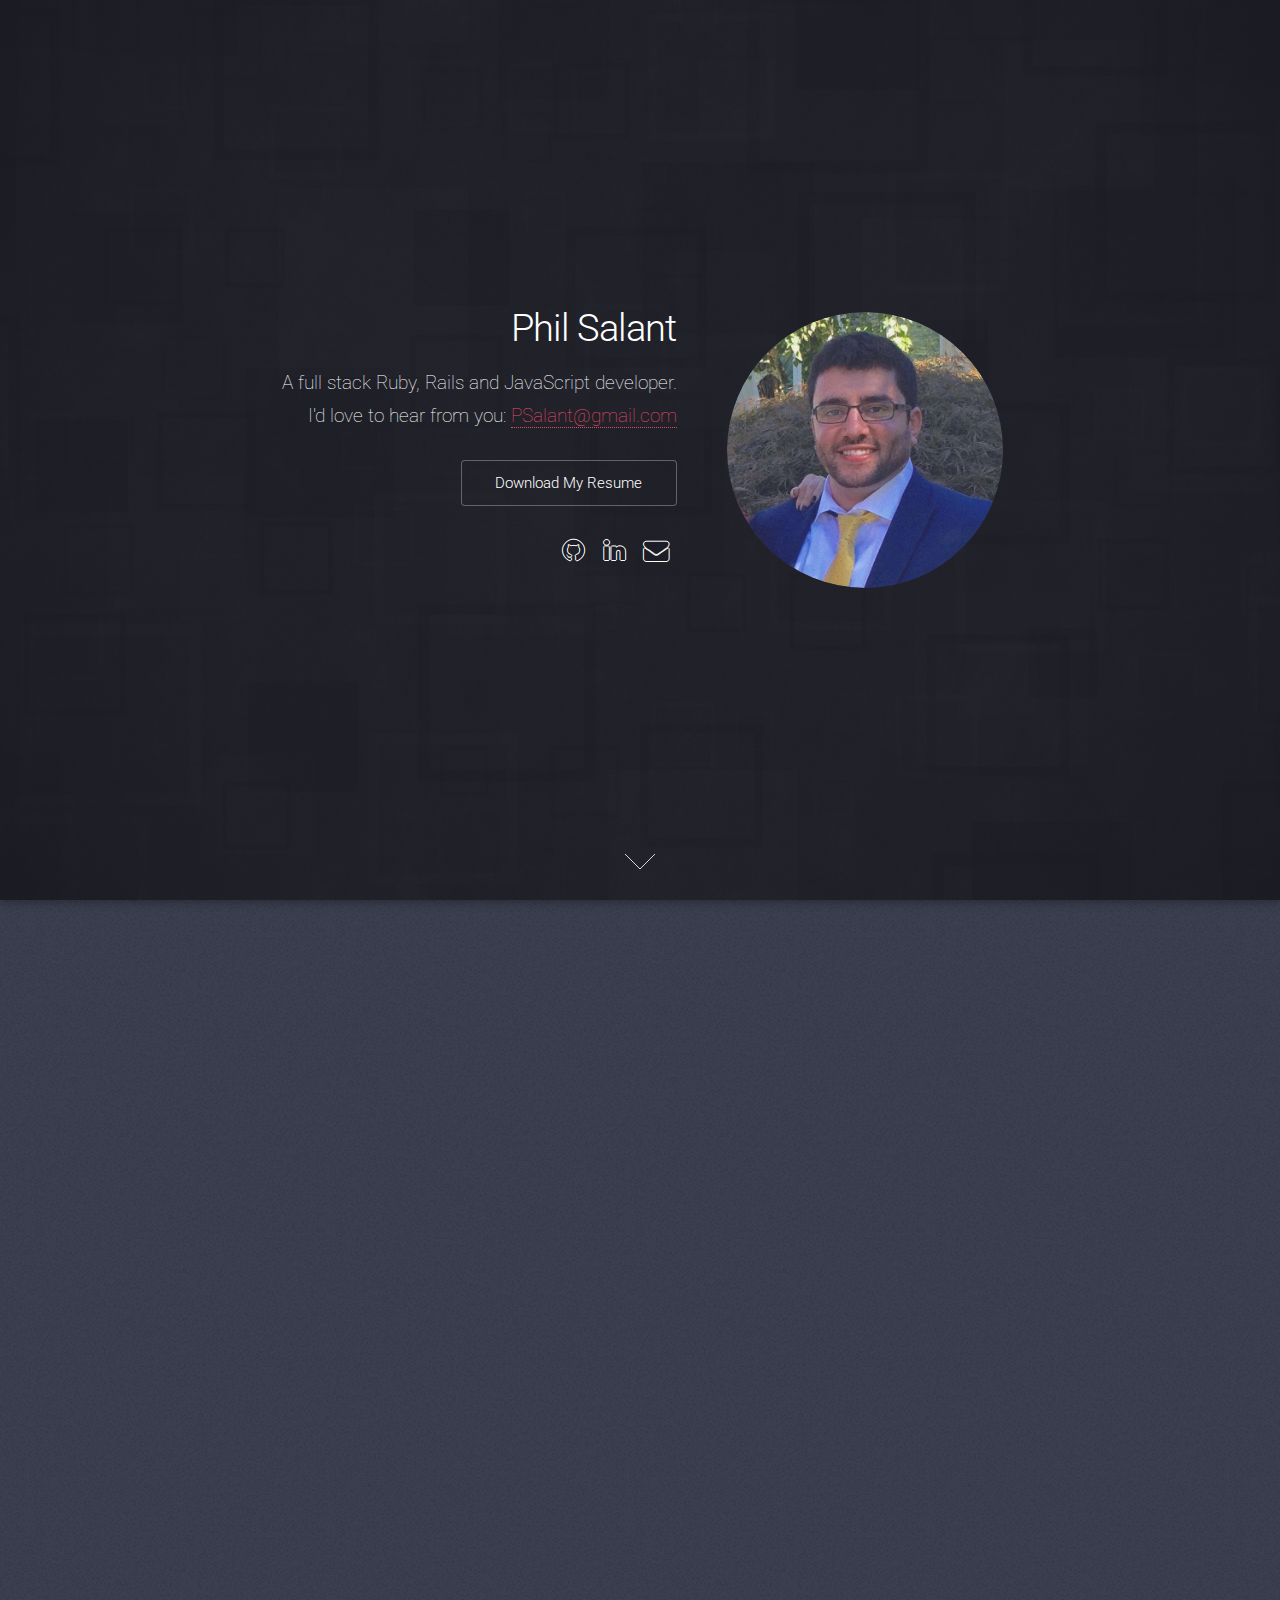
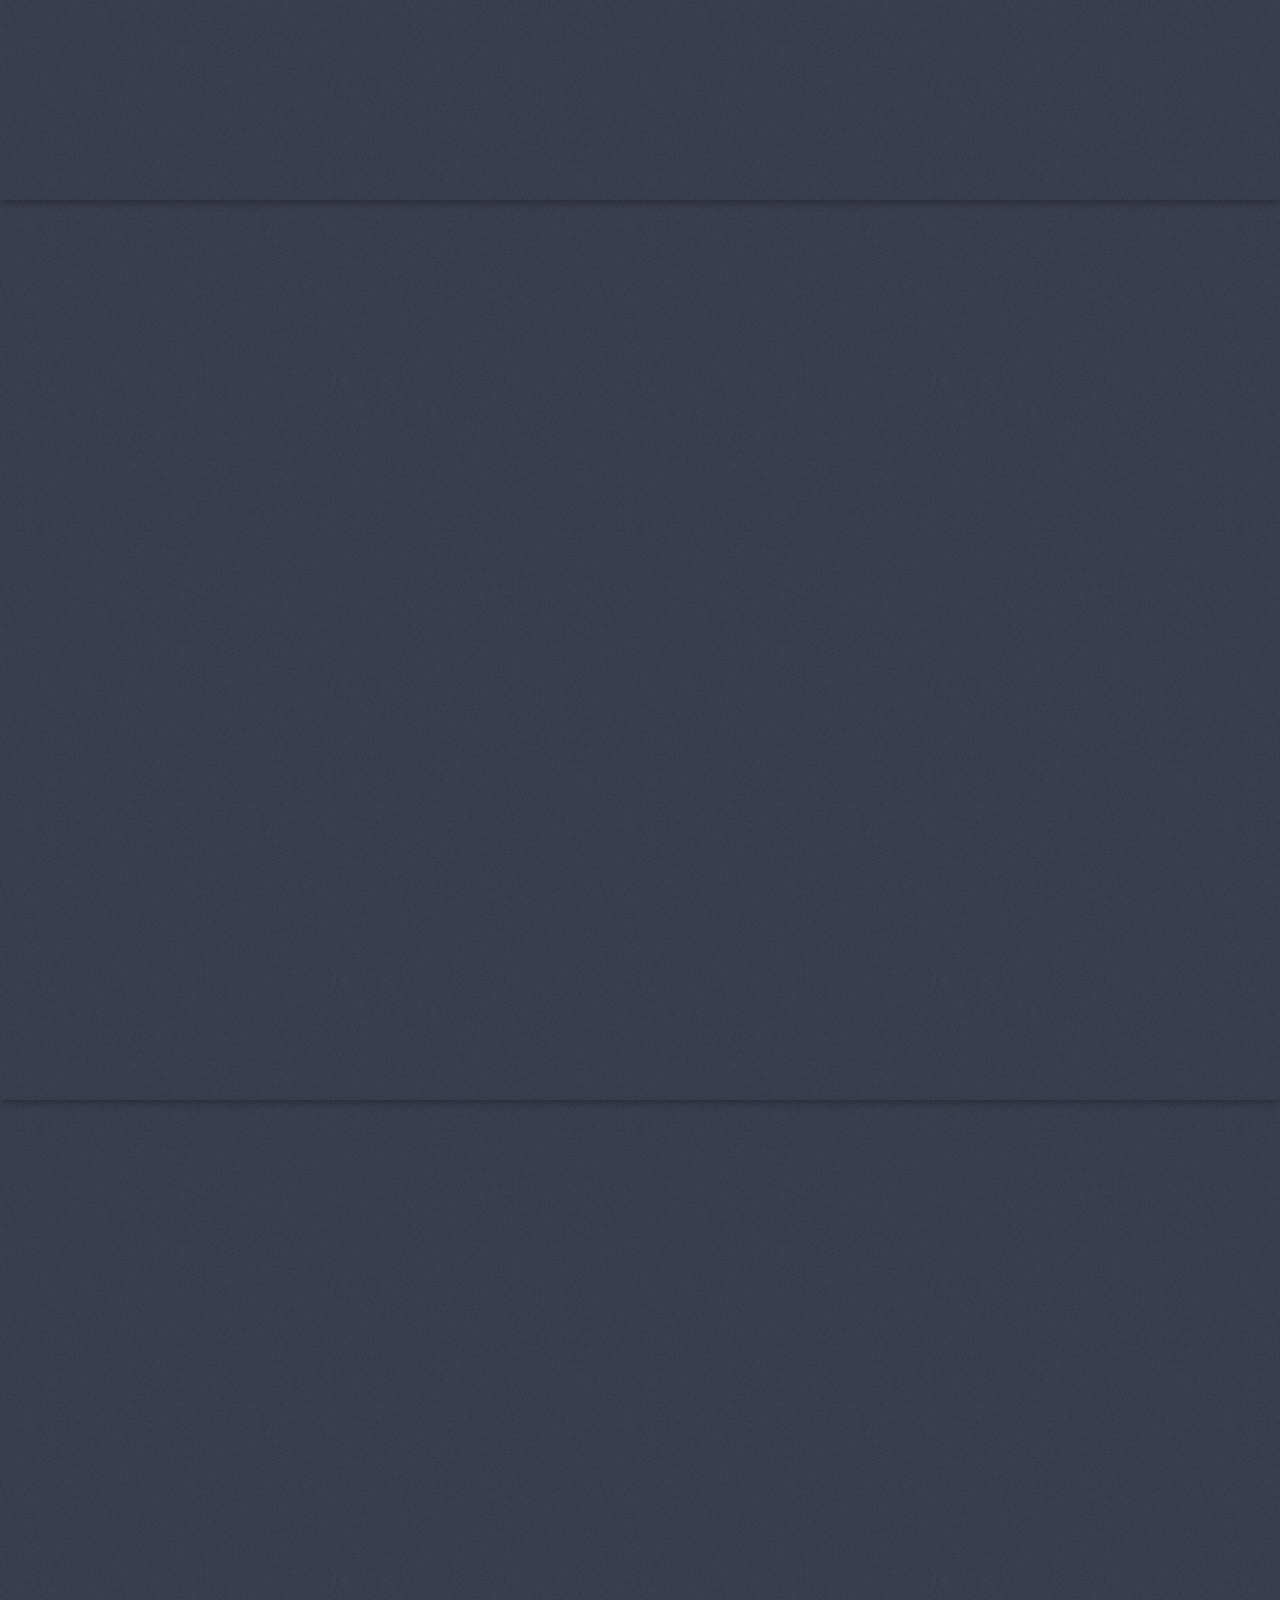
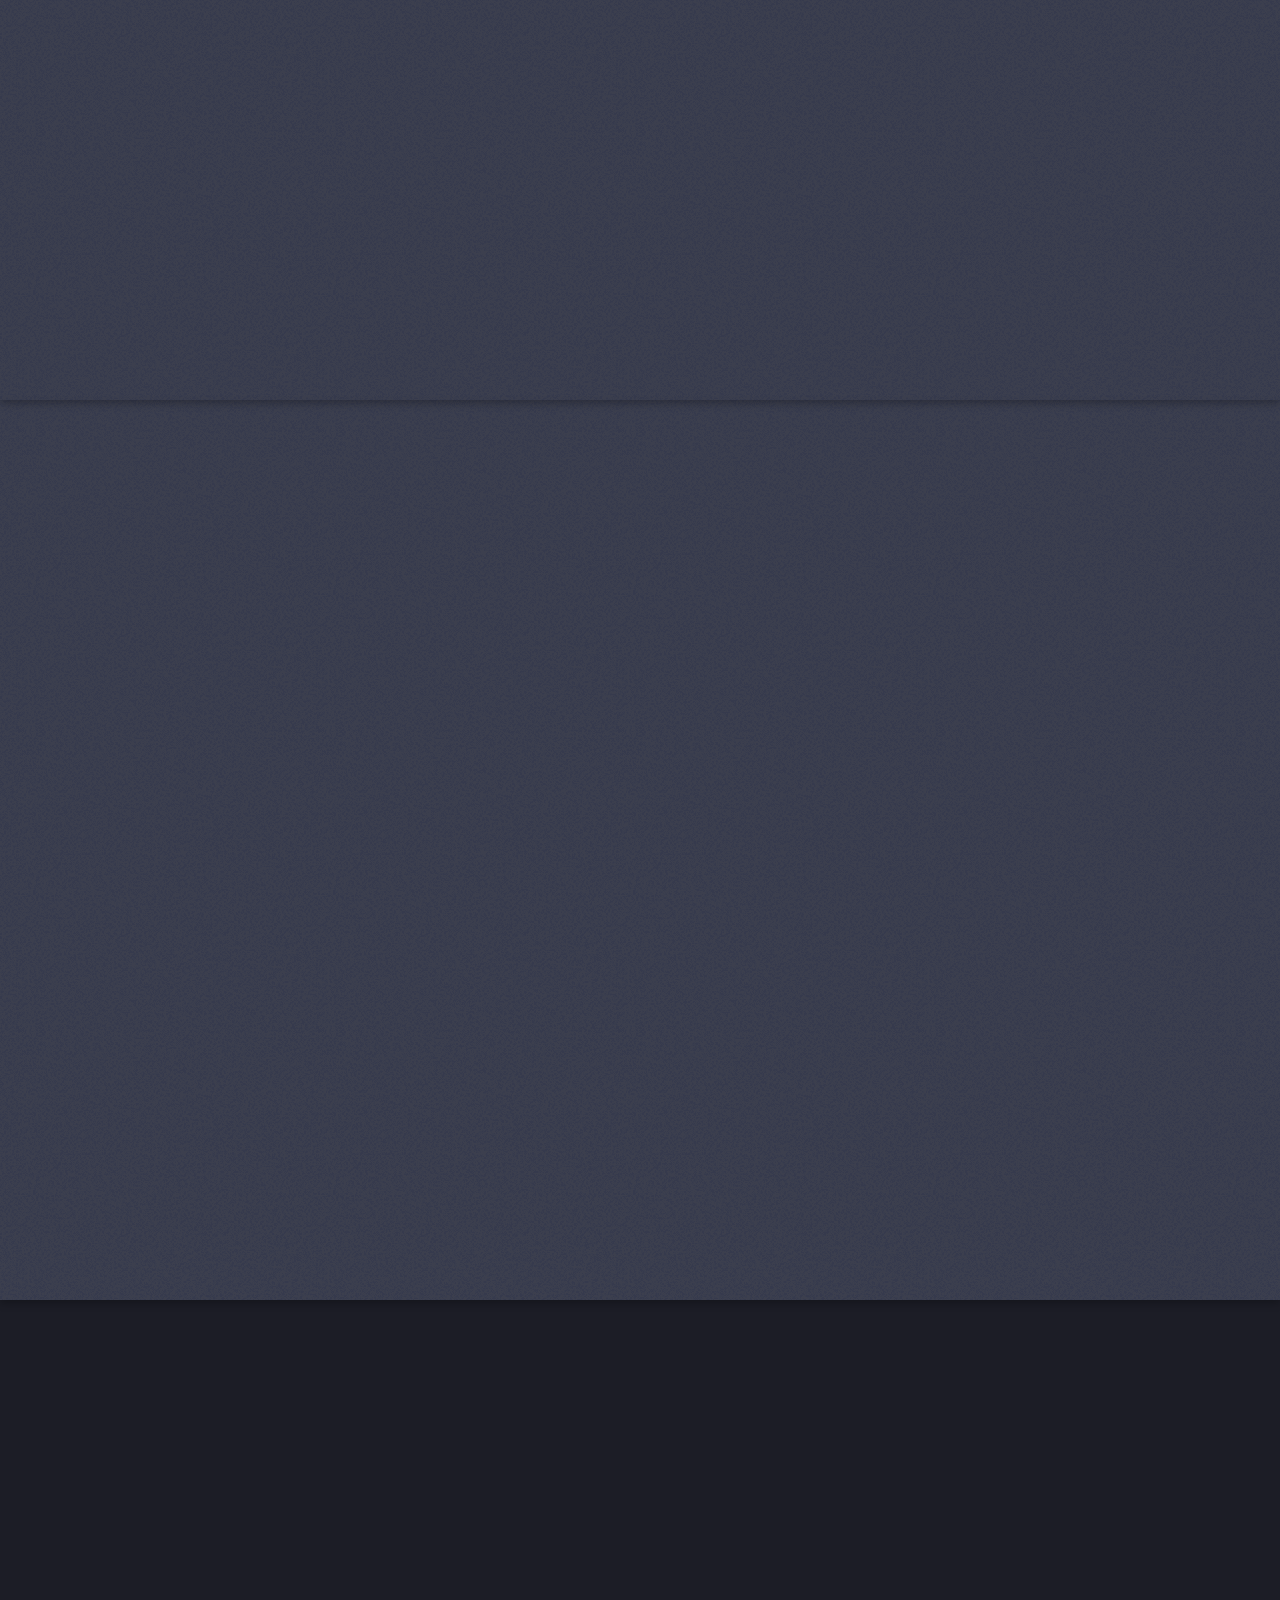
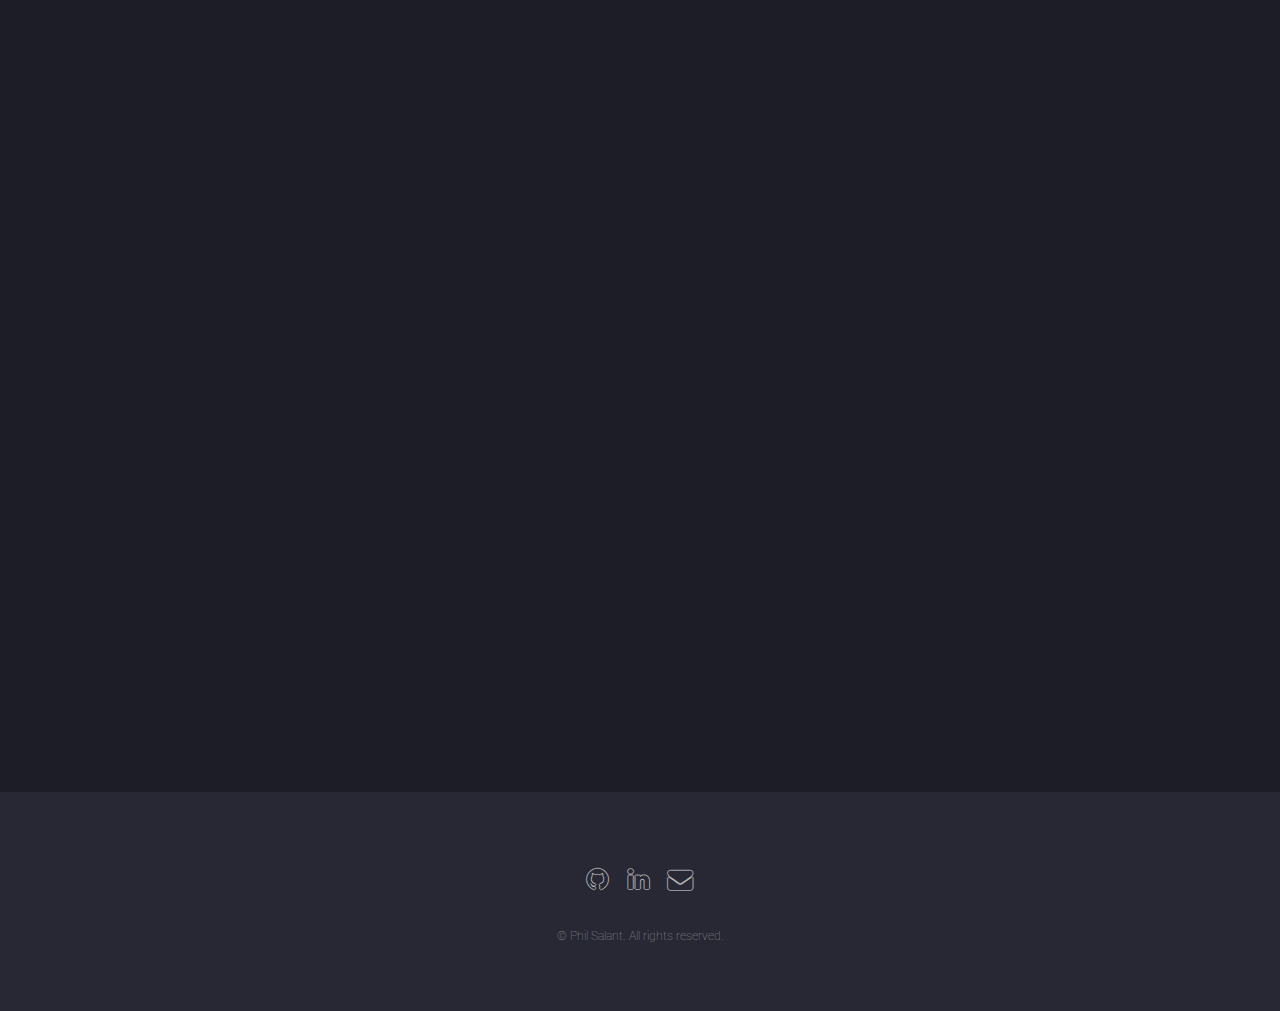
==== commit 6380f840: "Add new skills, update personal pitch, change project descriptions" ====
--- a/index.html
+++ b/index.html
@@ -82,9 +82,8 @@
 							<div class="row">
 								<div class="4u 12u$(medium)">
 									<header>
-										<h2>I'm a full stack web developer with experience
-											building apps using Ruby, Rails and JavaScript,
-											with libraries like React.js</h2>
+										<h2>A full stack web developer with experience
+											using Ruby, Rails, JavaScript, and React</h2>
 									</header>
 								</div>
 								<div class="4u 12u$(medium)">
@@ -93,16 +92,15 @@
                   involved scripting tasks to be performed by a supercomputer cluster.
                   After graduation, I worked in menial tech jobs like implementations.
                   It wasn't long before I knew I had to get serious about becoming a
-									developer. That's when I decided to attend App Academy, a 1000-hour
-									full-stack development course. </p>
+									developer.</p>
 								</div>
 								<div class="4u$ 12u$(medium)">
-									<p>Thanks to App Academy, I learned that I love the creative
-									and logically challenging processes of building apps from scratch. The
-									projects that I've worked on since then, Nformd, Pac-Man, and pQuery, are
-									great examples of my abilities in full-stack development, object-oriented
-									JavaScript, and backend optimizations. It's been truly fullfilling to
-									use these skills to build powerful, beautiful apps that I can really brag about.</p>
+									<p>That's when I decided to attend App Academy, a 1000-hour
+									full-stack development course. Thanks to App Academy, I learned
+                  that I love the creative and logically challenging processes
+                  of building apps from scratch. It's been truly fullfilling to
+                  use these skills to build powerful, beautiful apps that I can
+                  really brag about.</p>
 								</div>
 							</div>
 						</div>
@@ -130,9 +128,9 @@
               <br></br>
               The Draft.js API implements a rich text editor configured
               to parse content as raw JavaScript for persistent storage
-              <br></br>
+              <!-- <br></br>
               Amazon Web Services S3 allows for efficient uploads of custom user profile
-							pictures
+							pictures -->
             </p>
 						<ul class="actions">
 							<li><a href="http://nformd.philsalant.com" class="button">Nformd Live</a></li>
@@ -162,9 +160,9 @@
               <br></br>
               A custom function dynamically generates the maze from a series of JavaScript
 							objects, each containing directions for drawing a separate barrier or boundary.
-              <br></br>
+              <!-- <br></br>
               Character prototype functions queue familiar music and sound effects when
-							appropriate, completing	the classic experience.
+							appropriate, completing	the classic experience. -->
             </p>
             <ul class="actions">
 							<li><a href="http://www.philsalant.com/Pac-Man" class="button">Pac-Man Live</a></li>
@@ -182,14 +180,15 @@
 					<div class="content">
 						<header>
 							<h2>pQuery</h2>
-							<p>The most important jQuery functionality, using the native DOM API</p>
+							<p>A lighter-weight implementation of the most important jQuery functionality,
+                using the native DOM API</p>
 						</header>
 						<p>
-              pQuery is a javascript library that simplifies interactions with the DOM
+              pQuery is a JavaScript library that simplifies interactions with the DOM
 							by abstracting elements into pQuery Objects. The pQuery Object class comes
 							with useful prototype methods, which allow users to manipulate the DOM more
 							easily than with vanilla JavaScript alone.
-              <br></br>
+              <!-- <br></br>
               A comprehensive core function, <span style="font-style: italic;">$p</span>,
 							can take one of three data types: a function, a CSS selector, or an HTML element.
 							Passing a function queues that function to be run once the DOM loads, passing a
@@ -197,7 +196,7 @@
 							passing an HTML element returns a pQuery object for use with the public API.
               <br></br>
               The public API is a series of useful helper methods that manipulate the DOM
-							elements abstracted into pQuery objects by the core function.
+							elements abstracted into pQuery objects by the core function. -->
             </p>
             <ul class="actions">
 							<li><a href="https://github.com/PSalant726/pQuery" class="button">GitHub Repo</a></li>
@@ -220,64 +219,73 @@
                     <img src="./images/ruby.png"/>
                   </div>
 									<h3>Ruby</h3>
-									<!-- <p>Training in algorithms, test-driven development, pair programming, and object-oriented design</p> -->
 								</section>
 								<section class="4u 6u$(medium) 12u$(xsmall)">
                   <div class="image-container">
                     <img src="./images/rails.png"/>
                   </div>
 									<h3>Rails</h3>
-									<!-- <p>Backend skills like custom authentication, database interactions, and general MVC workflows</p> -->
 								</section>
 								<section class="4u$ 6u(medium) 12u$(xsmall)">
                   <div class="image-container">
                     <img src="./images/javascript.png"/>
                   </div>
 									<h3>JavaScript</h3>
-									<!-- <p>Advanced training in the language of the web, like asynchronous calls, DOM manipulation, and ES6</p> -->
-								</section>
-								<section class="4u 6u$(medium) 12u$(xsmall)">
+								</section>
+                <section class="4u 6u(medium) 12u$(xsmall)">
+                  <div class="image-container">
+                    <img src="./images/jquery.png"/>
+                  </div>
+                  <h3>jQuery</h3>
+                </section>
+                <section class="4u 6u$(medium) 12u$(xsmall)">
                   <div class="image-container">
                     <img src="./images/react.png"/>
                   </div>
 									<h3>React</h3>
-									<!-- <p>Building single-page apps with Flux for unidirectional data flow, no reloading, and better debugging</p> -->
+								</section>
+                <section class="4u 6u(medium) 12u$(xsmall)">
+                  <div class="image-container">
+                    <img src="./images/flux.png"/>
+                  </div>
+                  <h3>Flux</h3>
+                </section>
+                <section class="4u 6u(medium) 12u$(xsmall)">
+                  <div class="image-container">
+                    <img src="./images/html_css.png"/>
+                  </div>
+									<h3>HTML5 / CSS3</h3>
 								</section>
 								<section class="4u 6u(medium) 12u$(xsmall)">
                   <div class="image-container">
-                    <img src="./images/html_css.png"/>
-                  </div>
-									<h3>HTML5/CSS3</h3>
-									<!-- <p>Static pages, styled beautifully for prompt feedback and a modern, intuitive user experience</p> -->
-								</section>
-								<section class="4u$ 6u$(medium) 12u$(xsmall)">
-                  <div class="image-container">
                     <img src="./images/postgresql.png"/>
                   </div>
-									<h3>PostgreSQL</h3>
-									<!-- <p>Database management and advanced query capability for persisted data throughout apps</p> -->
-								</section>
-								<section class="4u 6u(medium) 12u$(xsmall)">
+									<h3>SQL</h3>
+								</section>
+                <section class="4u 6u(medium) 12u$(xsmall)">
+                  <div class="image-container">
+                    <img src="./images/aws.png"/>
+                  </div>
+									<h3>Amazon Web Services</h3>
+								</section>
+                <section class="4u 6u(medium) 12u$(xsmall)">
                   <div class="image-container">
                     <img id="oop" src="./images/oop.png"/>
                   </div>
-									<h3>Object-Oriented Design</h3>
-									<!-- <p>Database management and advanced query capability for persisted data throughout apps</p> -->
-								</section>
-								<section class="4u 6u(medium) 12u$(xsmall)">
+                  <h3>Object-Oriented Design</h3>
+                </section>
+                <section class="4u 6u(medium) 12u$(xsmall)">
                   <div class="image-container">
                     <img src="./images/algorithms.png"/>
                   </div>
-									<h3>Algorithms</h3>
-									<!-- <p>Database management and advanced query capability for persisted data throughout apps</p> -->
-								</section>
-								<section class="4u 6u$(medium) 12u$(xsmall)">
+                  <h3>Algorithms</h3>
+                </section>
+                <section class="4u 6u(medium) 12u$(xsmall)">
                   <div class="image-container">
                     <img src="./images/tdd.png"/>
                   </div>
-									<h3>Test-Driven Development</h3>
-									<!-- <p>Database management and advanced query capability for persisted data throughout apps</p> -->
-								</section>
+                  <h3>Test-Driven Development</h3>
+                </section>
 							</div>
 						</div>
 						<footer class="major">
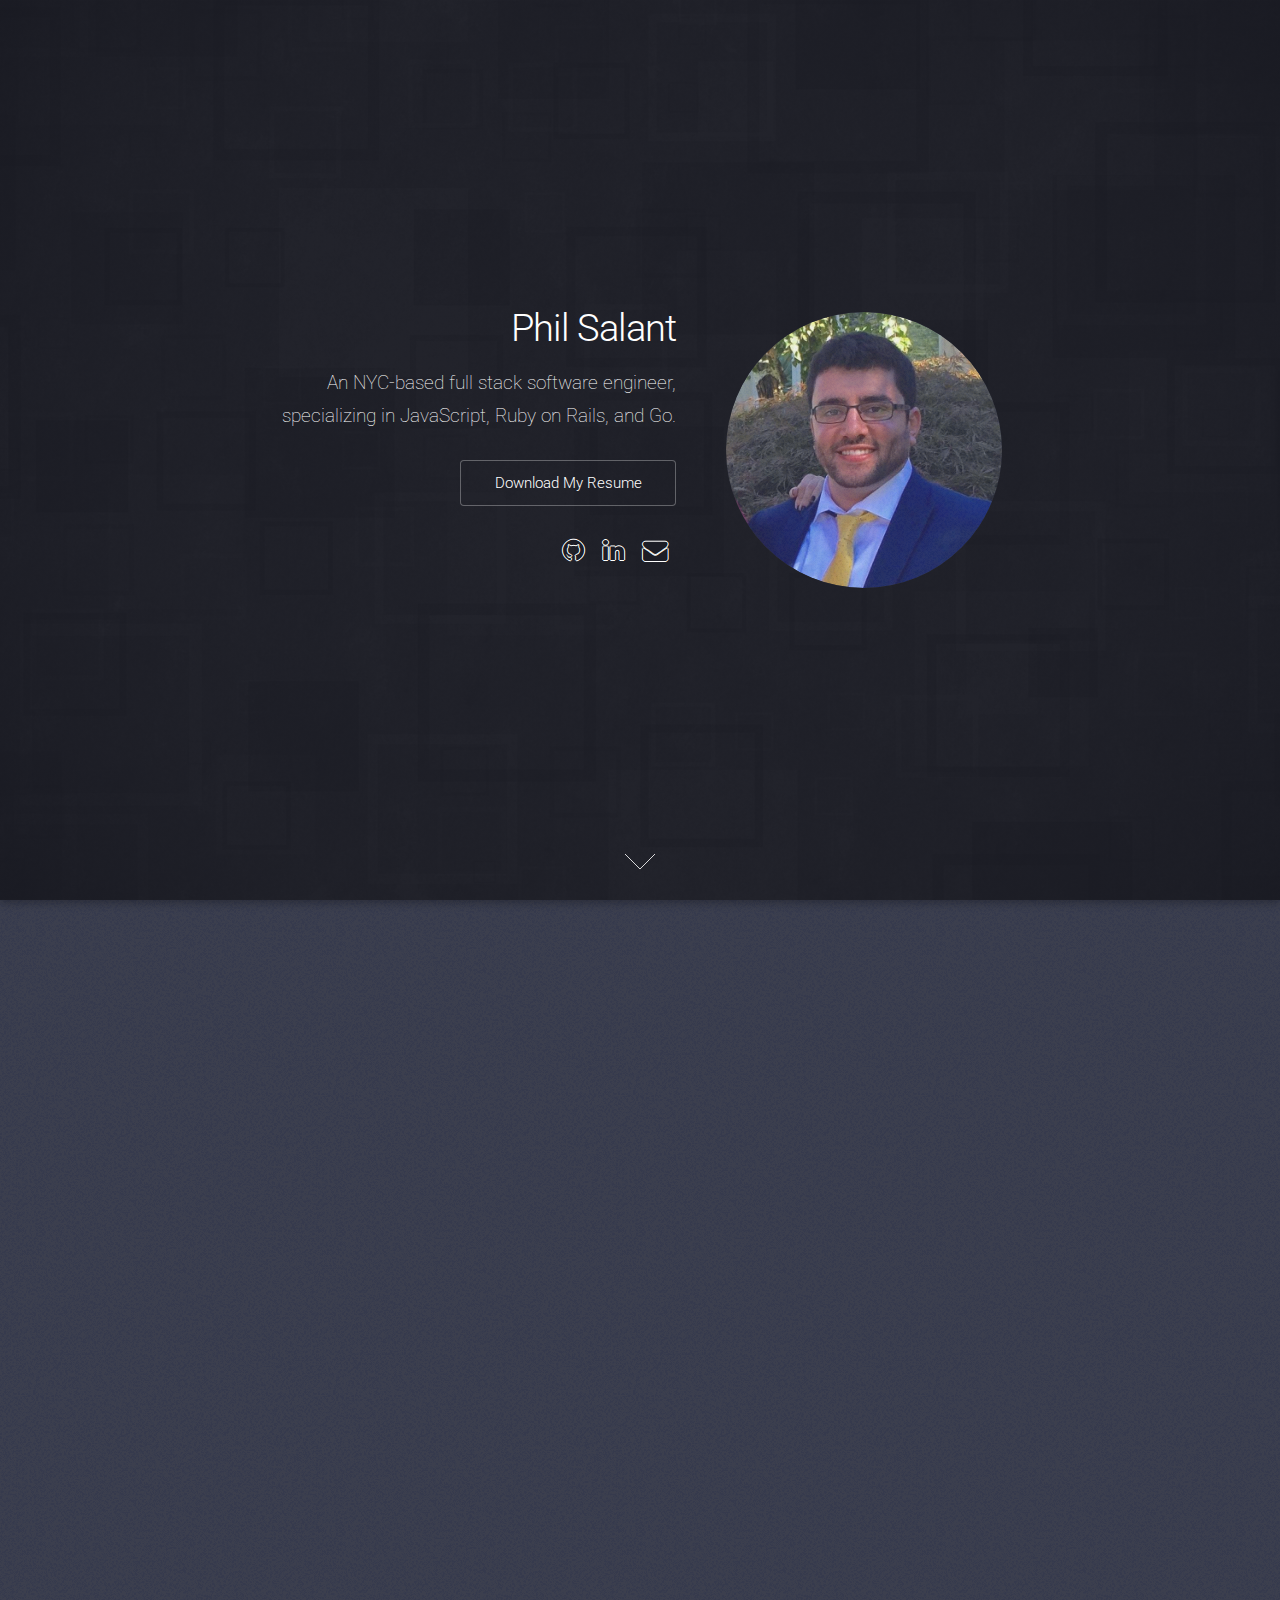
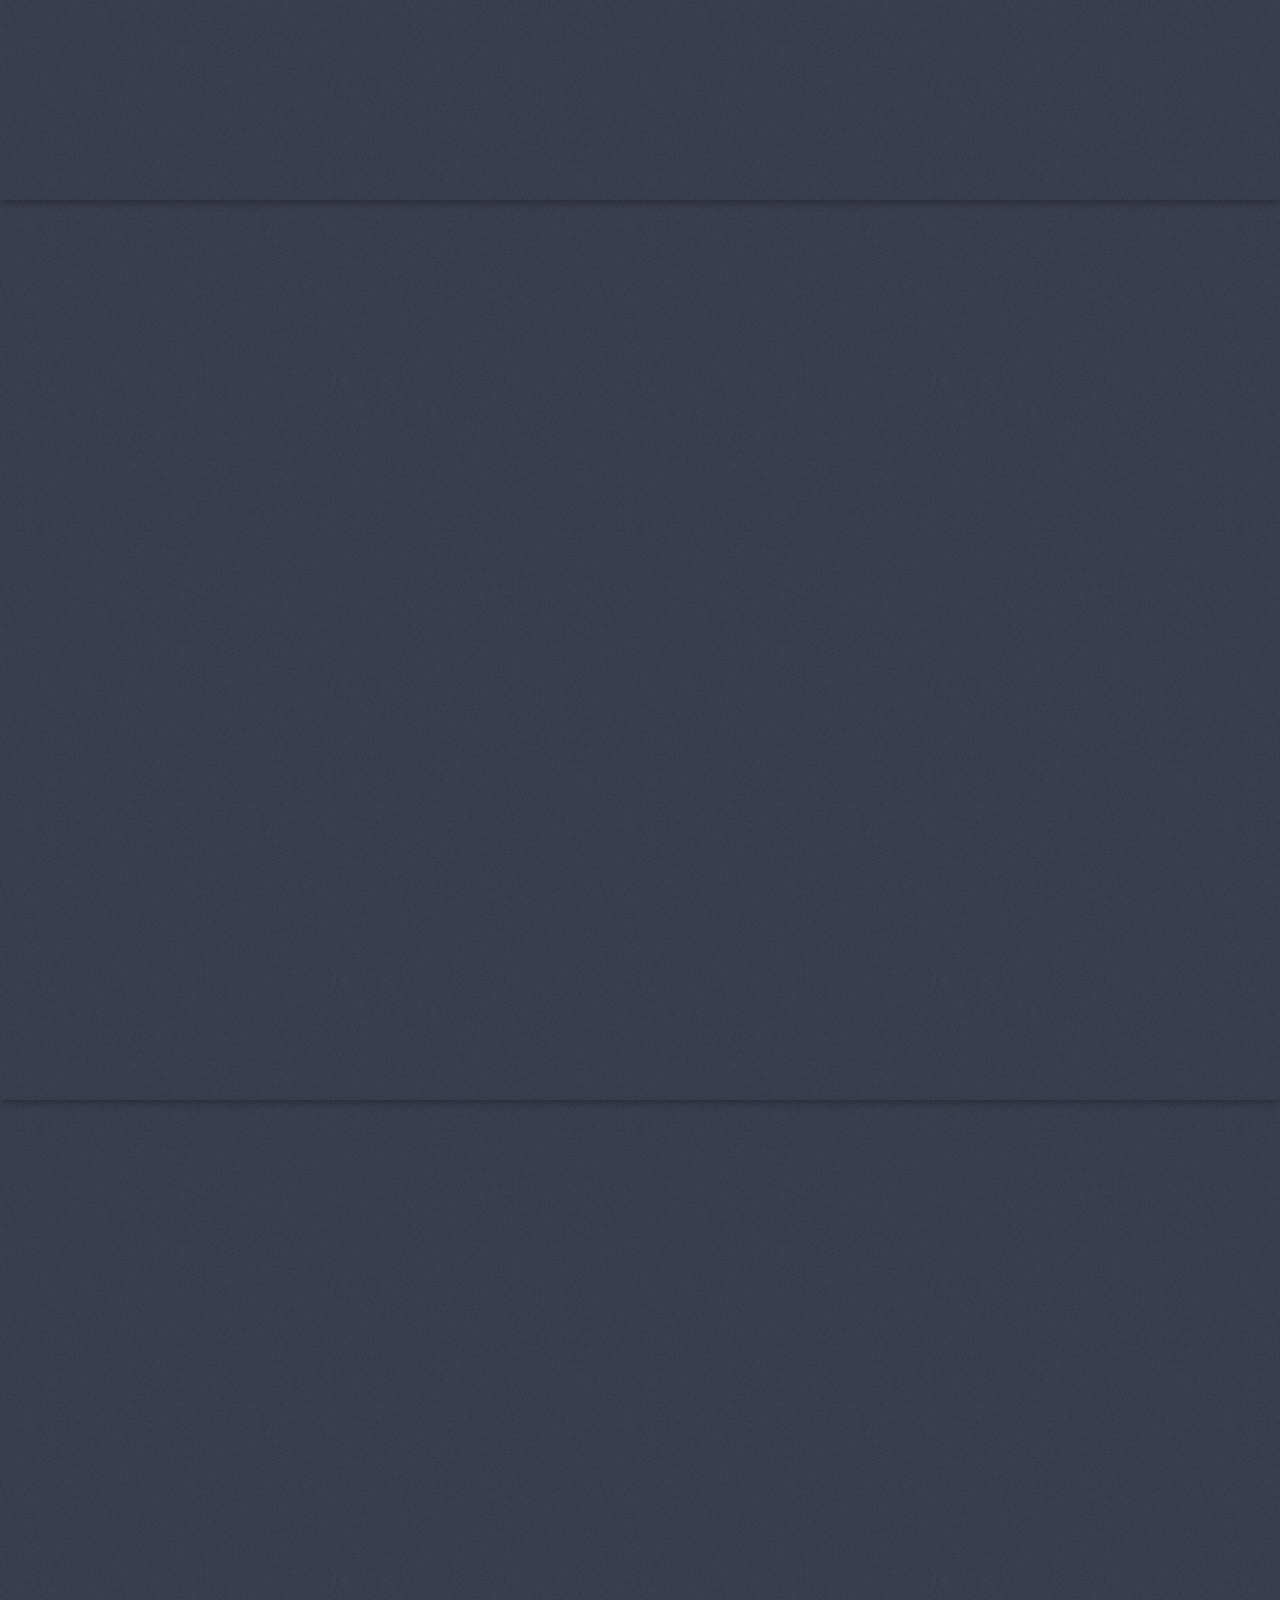
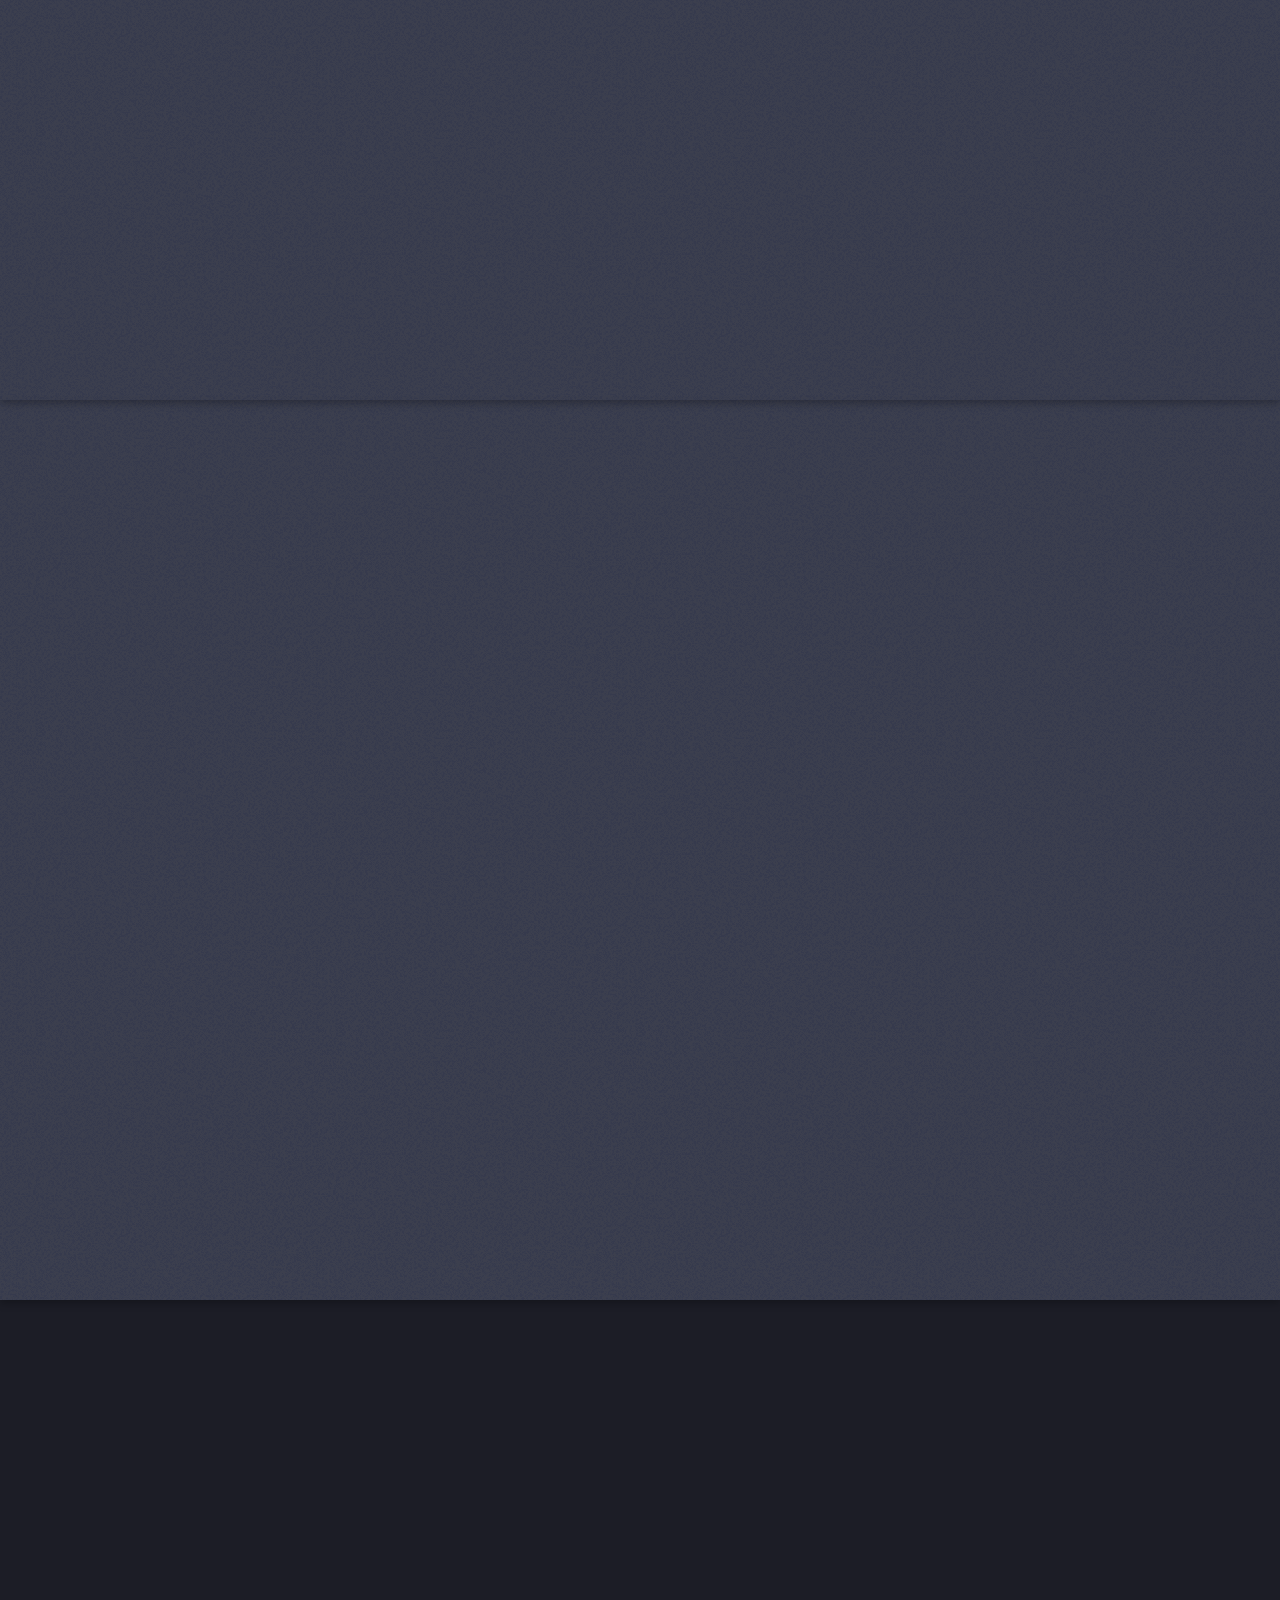
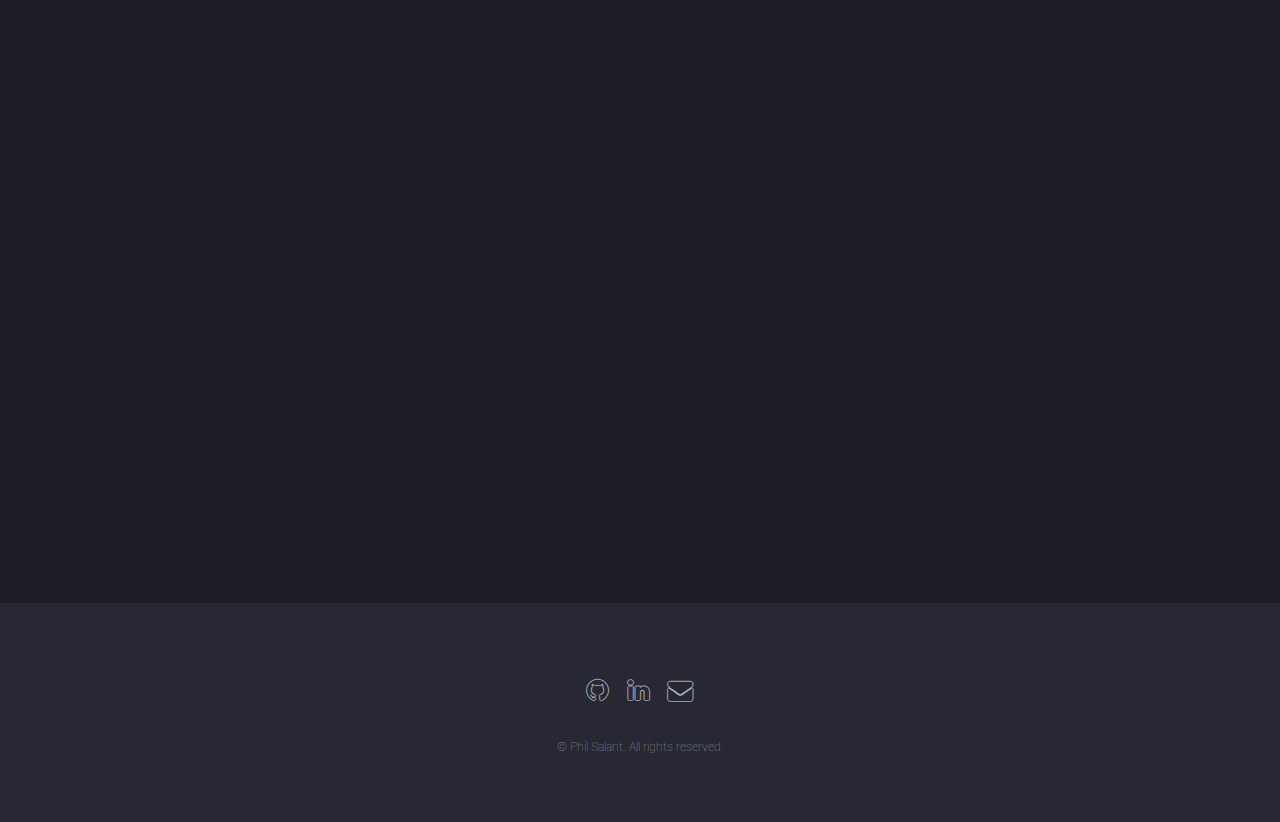
==== commit ea0dce7f: "Copy changes, clean up index.html" ====
--- a/index.html
+++ b/index.html
@@ -4,112 +4,129 @@
 		<title>Phil Salant</title>
 		<meta charset="utf-8" />
 		<meta name="viewport" content="width=device-width, initial-scale=1" />
-		<!--[if lte IE 8]><script src="assets/js/ie/html5shiv.js"></script><![endif]-->
     <link rel="stylesheet" href="assets/css/main.css" />
 		<link rel="stylesheet" href="assets/css/custom.css" />
-		<!--[if lte IE 9]><link rel="stylesheet" href="assets/css/ie9.css" /><![endif]-->
-		<!--[if lte IE 8]><link rel="stylesheet" href="assets/css/ie8.css" /><![endif]-->
     <link rel='shortcut icon' href='images/favicon.ico' type='image/x-icon'/ >
 	</head>
 	<body class="landing">
 		<div id="page-wrapper">
 
-			<!-- Header -->
-				<!-- <header id="header">
-					<h1 id="logo"><a href="index.html">Landed</a></h1>
-					<nav id="nav">
-						<ul>
-							<li><a href="index.html">Home</a></li>
-							<li>
-								<a href="#">Layouts</a>
-								<ul>
-									<li><a href="left-sidebar.html">Left Sidebar</a></li>
-									<li><a href="right-sidebar.html">Right Sidebar</a></li>
-									<li><a href="no-sidebar.html">No Sidebar</a></li>
-									<li>
-										<a href="#">Submenu</a>
-										<ul>
-											<li><a href="#">Option 1</a></li>
-											<li><a href="#">Option 2</a></li>
-											<li><a href="#">Option 3</a></li>
-											<li><a href="#">Option 4</a></li>
-										</ul>
-									</li>
-								</ul>
-							</li>
-							<li><a href="elements.html">Elements</a></li>
-							<li><a href="#" class="button special">Sign Up</a></li>
+			<!-- Banner -->
+			<section id="banner">
+				<div class="content">
+					<header>
+						<h2>Phil Salant</h2>
+						<p>
+							An NYC-based full stack software engineer,
+							<br />
+							specializing in JavaScript, Ruby on Rails, and Go.
+						</p>
+						<br />
+						<a class="button" href="./assets/PhilSalantResume.pdf" download>
+							Download My Resume
+						</a>
+						<br />
+						<br />
+						<ul class="icons">
+							<li>
+								<a href="https://github.com/PSalant726" class="icon alt fa-github">
+								<span class="label">
+									GitHub
+								</span>
+								</a>
+							</li>
+							<li>
+								<a href="https://www.linkedin.com/in/psalant" class="icon alt fa-linkedin">
+								<span class="label">
+									LinkedIn
+								</span>
+								</a>
+							</li>
+							<li>
+								<a href="mailto:PSalant@gmail.com" class="icon alt fa-envelope">
+								<span class="label">
+									Email
+								</span>
+								</a>
+							</li>
 						</ul>
-					</nav>
-				</header> -->
-
-			<!-- Banner -->
-				<section id="banner">
+					</header>
+					<span class="image"><img src="images/profilepic.jpg" alt="" /></span>
+				</div>
+				<a href="#one" class="goto-next scrolly">Next</a>
+			</section>
+
+			<!-- One -->
+			<section id="one" class="spotlight style1 bottom">
+				<span class="image fit main"><img src="images/nyc.jpg" alt="" /></span>
+				<div class="content">
+					<div class="container">
+						<div class="row">
+							<div class="4u 12u$(medium)">
+								<header>
+									<h2>
+										An NYC-based, full-stack web developer, with experience
+										using JavaScript, Ruby on Rails, and Go
+									</h2>
+								</header>
+							</div>
+							<div class="4u 12u$(medium)">
+								<p>
+									I discovered my passion for coding in college, where I studied
+									Chemistry, Physics, and Computer Science. My research involved
+									scripting tasks which optimized digital simulations of molecules,
+									to be performed by a high-performance cluster. After attending
+									App Academy, a 1000-hour full-stack development course, I
+									learned that I love building apps from scratch.
+								</p>
+							</div>
+							<div class="4u$ 12u$(medium)">
+								<p>
+									Currently I work as a professional software engineer, and have
+									worked on multiple teams focusing on both front-end and
+									back-end technologies. As a senior engineer on a front-end team,
+									I have taken responsibility for an entire product, and the work of
+									several junior engineers. Working on the back-end, I've learned
+									much about optimizing performance at scale, and service-oriented architecture.
+								</p>
+							</div>
+						</div>
+					</div>
+				</div>
+				<a href="#two" class="goto-next scrolly">Next</a>
+			</section>
+
+			<!-- Two -->
+			<section id="two" class="spotlight style2 left">
+					<span class="image fit main bottom"><img src="images/pacman.jpg" alt="" /></span>
 					<div class="content">
 						<header>
-							<h2>Phil Salant</h2>
-							<p>
-								A full stack Ruby, Rails and JavaScript developer.
-								<br />
-								I'd love to hear from you:
-								<a href="mailto:PSalant@gmail.com">PSalant@gmail.com</a>
-							</p>
-							<br />
-              <a class="button" href="./assets/PhilSalantResume.pdf" download>
-								Download My Resume
-							</a>
-              <br />
-              <br />
-              <ul class="icons">
-                <li><a href="https://github.com/PSalant726" class="icon alt fa-github"><span class="label">GitHub</span></a></li>
-                <li><a href="https://www.linkedin.com/in/psalant" class="icon alt fa-linkedin"><span class="label">LinkedIn</span></a></li>
-                <li><a href="mailto:PSalant@gmail.com" class="icon alt fa-envelope"><span class="label">Email</span></a></li>
-                <!-- <li><a href="#" class="icon alt fa-facebook"><span class="label">Facebook</span></a></li>
-    						<li><a href="#" class="icon alt fa-twitter"><span class="label">Twitter</span></a></li>
-    						<li><a href="#" class="icon alt fa-instagram"><span class="label">Instagram</span></a></li> -->
-    					</ul>
+							<h2>Pac-Man</h2>
+							<p>The arcade classic on the web!</p>
 						</header>
-						<span class="image"><img src="images/profilepic.jpg" alt="" /></span>
-					</div>
-					<a href="#one" class="goto-next scrolly">Next</a>
-				</section>
-
-			<!-- One -->
-				<section id="one" class="spotlight style1 bottom">
-					<span class="image fit main"><img src="images/nyc.jpg" alt="" /></span>
-					<div class="content">
-						<div class="container">
-							<div class="row">
-								<div class="4u 12u$(medium)">
-									<header>
-										<h2>A full stack web developer with experience
-											using Ruby, Rails, JavaScript, and React</h2>
-									</header>
-								</div>
-								<div class="4u 12u$(medium)">
-									<p>I discovered my passion for coding in college, where I studied
-                  Chemistry, Physics, and Computer Science. My research position
-                  involved scripting tasks to be performed by a supercomputer cluster.
-                  After graduation, I worked in menial tech jobs like implementations.
-                  It wasn't long before I knew I had to get serious about becoming a
-									developer.</p>
-								</div>
-								<div class="4u$ 12u$(medium)">
-									<p>That's when I decided to attend App Academy, a 1000-hour
-									full-stack development course. Thanks to App Academy, I learned
-                  that I love the creative and logically challenging processes
-                  of building apps from scratch. It's been truly fullfilling to
-                  use these skills to build powerful, beautiful apps that I can
-                  really brag about.</p>
-								</div>
-							</div>
-						</div>
-					</div>
-					<a href="#two" class="goto-next scrolly">Next</a>
-				</section>
-
-			<!-- Two -->
-				<section id="two" class="spotlight style2 right">
+						<p>
+							Built using only object-oriented JavaScript and HTML5 Canvas, it's Pac-Man!
+							With retro audio, simple directional controls, and four familiar ghost enemies,
+							Pac-Man has never looked so...exactly the same!
+							<br /><br />
+							Individual JavaScript classes abstract characters into HTML5 Canvas drawings,
+							and contain unique prototype functions that govern their behaviors.
+							<br /><br />
+							A custom function dynamically generates the maze from a series of JavaScript
+							objects, each containing directions for drawing a separate barrier or boundary.
+							<br /><br />
+							Character prototype functions queue familiar music and sound effects when
+							appropriate, completing	the classic experience.
+						</p>
+						<a href="http://www.philsalant.com/Pac-Man" class="button">Play</a>
+						&nbsp;&nbsp;
+						<a href="https://github.com/PSalant726/Pac-Man" class="button">Pac-Man on GitHub</a>
+					</div>
+					<a href="#three" class="goto-next scrolly">Next</a>
+			</section>
+
+			<!-- Three -->
+			<section id="three" class="spotlight style3 right">
 					<span class="image fit main"><img src="images/nformd.jpg" alt="" /></span>
 					<div class="content">
 						<header>
@@ -117,257 +134,141 @@
 							<p>A single-page web app, inspired by Medium</p>
 						</header>
 						<p>
-              Nformd is truly a single-page app. I served as the full-stack developer,
-              and used Ruby on Rails with a PostgreSQL database to govern the backend.
-              On the frontend, I used JavaScript with React.js and Flux to maintain a
-              unidirectional flow of data and provide instantaneous feedback for user
-              interactions.
-              <br></br>
-              Custom-built front and backend authentication salt and hash user
-							passwords for secure storage and confirmation when users log in.
-              <br></br>
-              The Draft.js API implements a rich text editor configured
-              to parse content as raw JavaScript for persistent storage
-              <!-- <br></br>
-              Amazon Web Services S3 allows for efficient uploads of custom user profile
-							pictures -->
-            </p>
+							Nformd uses Ruby on Rails with a PostgreSQL database to govern the
+							backend. On the frontend, I used JavaScript with React and Flux to
+							maintain a unidirectional flow of data and provide instantaneous user feedback.
+							<br /><br />
+							Custom-built front and backend authentication workflows salt and hash user
+							passwords for secure storage.
+							<br /><br />
+							The Draft.js API implements a rich text editor configured to parse content
+							as raw JavaScript for persistent storage.
+							<br /><br />
+							AWS S3 allows for efficient uploads of custom user profile pictures.
+						</p>
+						<a href="https://github.com/PSalant726/Nformd" class="button">Nformd on GitHub</a>
+					</div>
+					<a href="#four" class="goto-next scrolly">Next</a>
+			</section>
+
+			<!-- Four -->
+			<section id="four" class="spotlight style2 left">
+				<span class="image fit main"><img src="images/pquery.png" alt="" /></span>
+				<div class="content">
+					<header>
+						<h2>pQuery</h2>
+						<p>A lighter-weight implementation of the most important jQuery functionality,
+							using the native DOM API</p>
+					</header>
+					<p>
+						pQuery is a JavaScript library that simplifies interactions with the DOM
+						by abstracting elements into pQuery Objects. The pQuery Object class comes
+						with useful prototype methods, which allow users to manipulate the DOM more
+						easily than with vanilla JavaScript alone.
+						<br /></br />
+						The public API is a series of useful helper methods that manipulate the DOM
+						elements abstracted into pQuery objects by the core function.
+					</p>
+					<a href="https://github.com/PSalant726/pQuery" class="button">pQuery on GitHub</a>
+				</div>
+				<a href="#five" class="goto-next scrolly">Next</a>
+			</section>
+
+			<!-- Five -->
+			<section id="five" class="wrapper style1 special fade-up">
+				<div class="container">
+					<header class="major">
+						<h2>My Skills</h2>
+						<!-- <p>Skills I've developed over a long career. Skills that make me a nightmare for people like you.</p> -->
+					</header>
+					<div class="box alt">
+						<div class="row uniform">
+							<section class="4u 6u(medium) 12u$(xsmall)">
+								<div class="image-container">
+									<img src="./images/javascript.png"/>
+								</div>
+								<h3>JavaScript</h3>
+							</section>
+							<section class="4u 6u$(medium) 12u$(xsmall)">
+								<div class="image-container">
+									<img src="./images/react.png"/>
+								</div>
+								<h3>React</h3>
+							</section>
+							<section class="4u$ 6u(medium) 12u$(xsmall)">
+								<div class="image-container">
+									<img src="./images/jquery.png"/>
+								</div>
+								<h3>jQuery</h3>
+							</section>
+							<section class="4u 6u(medium) 12u$(xsmall)">
+								<div class="image-container">
+									<img src="./images/ruby.png"/>
+								</div>
+								<h3>Ruby</h3>
+							</section>
+							<section class="4u 6u$(medium) 12u$(xsmall)">
+								<div class="image-container">
+									<img src="./images/rails.png"/>
+								</div>
+								<h3>Rails</h3>
+							</section>
+							<section class="4u 6u(medium) 12u$(xsmall)">
+								<div class="image-container">
+									<img src="./images/golang.png"/>
+								</div>
+								<h3>Golang</h3>
+							</section>
+							<section class="4u 6u(medium) 12u$(xsmall)">
+								<div class="image-container">
+									<img src="./images/html_css.png"/>
+								</div>
+								<h3>HTML5 / CSS3</h3>
+							</section>
+							<section class="4u 6u(medium) 12u$(xsmall)">
+								<div class="image-container">
+									<img src="./images/postgresql.png"/>
+								</div>
+								<h3>SQL</h3>
+							</section>
+							<section class="4u 6u(medium) 12u$(xsmall)">
+								<div class="image-container">
+									<img src="./images/aws.png"/>
+								</div>
+								<h3>Amazon Web Services</h3>
+							</section>
+						</div>
+					</div>
+					<footer class="major">
 						<ul class="actions">
-							<li><a href="http://nformd.philsalant.com" class="button">Nformd Live</a></li>
+							<li>
+								<a class="button" href="./assets/PhilSalantResume.pdf" download>Download My Resume</a>
+							</li>
 						</ul>
-            <ul class="actions">
-							<li><a href="https://github.com/PSalant726/Nformd" class="button">GitHub Repo</a></li>
-						</ul>
-					</div>
-					<a href="#three" class="goto-next scrolly">Next</a>
-				</section>
-
-			<!-- Three -->
-				<section id="three" class="spotlight style3 left">
-					<span class="image fit main bottom"><img src="images/pacman.jpg" alt="" /></span>
-					<div class="content">
-						<header>
-							<h2>Pac-Man</h2>
-							<p>The arcade classic lives again on the web</p>
-						</header>
-						<p>
-              Built using only object-oriented JavaScript and HTML5 Canvas, it's Pac-Man!
-              With retro audio, simple directional controls, and four familiar ghost enemies,
-              Pac-Man has never looked so...exactly the same.
-              <br></br>
-              Individual JavaScript classes abstract characters into HTML5 Canvas drawings,
-              and contain unique prototype functions that govern their behaviors.
-              <br></br>
-              A custom function dynamically generates the maze from a series of JavaScript
-							objects, each containing directions for drawing a separate barrier or boundary.
-              <!-- <br></br>
-              Character prototype functions queue familiar music and sound effects when
-							appropriate, completing	the classic experience. -->
-            </p>
-            <ul class="actions">
-							<li><a href="http://www.philsalant.com/Pac-Man" class="button">Pac-Man Live</a></li>
-						</ul>
-            <ul class="actions">
-							<li><a href="https://github.com/PSalant726/Pac-Man" class="button">GitHub Repo</a></li>
-						</ul>
-					</div>
-					<a href="#four" class="goto-next scrolly">Next</a>
-				</section>
-
-				<!-- Four -->
-				<section id="four" class="spotlight style2 right">
-					<span class="image fit main"><img src="images/pquery.png" alt="" /></span>
-					<div class="content">
-						<header>
-							<h2>pQuery</h2>
-							<p>A lighter-weight implementation of the most important jQuery functionality,
-                using the native DOM API</p>
-						</header>
-						<p>
-              pQuery is a JavaScript library that simplifies interactions with the DOM
-							by abstracting elements into pQuery Objects. The pQuery Object class comes
-							with useful prototype methods, which allow users to manipulate the DOM more
-							easily than with vanilla JavaScript alone.
-              <!-- <br></br>
-              A comprehensive core function, <span style="font-style: italic;">$p</span>,
-							can take one of three data types: a function, a CSS selector, or an HTML element.
-							Passing a function queues that function to be run once the DOM loads, passing a
-							CSS selector returns an array of HTML elements that match the selector, and
-							passing an HTML element returns a pQuery object for use with the public API.
-              <br></br>
-              The public API is a series of useful helper methods that manipulate the DOM
-							elements abstracted into pQuery objects by the core function. -->
-            </p>
-            <ul class="actions">
-							<li><a href="https://github.com/PSalant726/pQuery" class="button">GitHub Repo</a></li>
-						</ul>
-					</div>
-					<a href="#five" class="goto-next scrolly">Next</a>
-				</section>
-
-			<!-- Five -->
-				<section id="five" class="wrapper style1 special fade-up">
-					<div class="container">
-						<header class="major">
-							<h2>My Skills</h2>
-							<!-- <p>Skills I've developed over a long career. Skills that make me a nightmare for people like you.</p> -->
-						</header>
-						<div class="box alt">
-							<div class="row uniform">
-								<section class="4u 6u(medium) 12u$(xsmall)">
-									<div class="image-container">
-                    <img src="./images/ruby.png"/>
-                  </div>
-									<h3>Ruby</h3>
-								</section>
-								<section class="4u 6u$(medium) 12u$(xsmall)">
-                  <div class="image-container">
-                    <img src="./images/rails.png"/>
-                  </div>
-									<h3>Rails</h3>
-								</section>
-								<section class="4u$ 6u(medium) 12u$(xsmall)">
-                  <div class="image-container">
-                    <img src="./images/javascript.png"/>
-                  </div>
-									<h3>JavaScript</h3>
-								</section>
-                <section class="4u 6u(medium) 12u$(xsmall)">
-                  <div class="image-container">
-                    <img src="./images/jquery.png"/>
-                  </div>
-                  <h3>jQuery</h3>
-                </section>
-                <section class="4u 6u$(medium) 12u$(xsmall)">
-                  <div class="image-container">
-                    <img src="./images/react.png"/>
-                  </div>
-									<h3>React</h3>
-								</section>
-                <section class="4u 6u(medium) 12u$(xsmall)">
-                  <div class="image-container">
-                    <img src="./images/flux.png"/>
-                  </div>
-                  <h3>Flux</h3>
-                </section>
-                <section class="4u 6u(medium) 12u$(xsmall)">
-                  <div class="image-container">
-                    <img src="./images/html_css.png"/>
-                  </div>
-									<h3>HTML5 / CSS3</h3>
-								</section>
-								<section class="4u 6u(medium) 12u$(xsmall)">
-                  <div class="image-container">
-                    <img src="./images/postgresql.png"/>
-                  </div>
-									<h3>SQL</h3>
-								</section>
-                <section class="4u 6u(medium) 12u$(xsmall)">
-                  <div class="image-container">
-                    <img src="./images/aws.png"/>
-                  </div>
-									<h3>Amazon Web Services</h3>
-								</section>
-                <section class="4u 6u(medium) 12u$(xsmall)">
-                  <div class="image-container">
-                    <img id="oop" src="./images/oop.png"/>
-                  </div>
-                  <h3>Object-Oriented Design</h3>
-                </section>
-                <section class="4u 6u(medium) 12u$(xsmall)">
-                  <div class="image-container">
-                    <img src="./images/algorithms.png"/>
-                  </div>
-                  <h3>Algorithms</h3>
-                </section>
-                <section class="4u 6u(medium) 12u$(xsmall)">
-                  <div class="image-container">
-                    <img src="./images/tdd.png"/>
-                  </div>
-                  <h3>Test-Driven Development</h3>
-                </section>
-							</div>
-						</div>
-						<footer class="major">
-							<ul class="actions">
-								<li>
-                  <a class="button" href="./assets/PhilSalantResume.pdf" download>Download My Resume</a>
-                </li>
-							</ul>
-						</footer>
-					</div>
-				</section>
-
-			<!-- Five -->
-				<!-- <section id="five" class="wrapper special fade">
-					<div class="container">
-						<header>
-							<h2>Magna faucibus lorem diam</h2>
-							<p>Ante metus praesent faucibus ante integer id accumsan eleifend</p>
-						</header>
-						<form method="post" action="#" class="container 50%">
-							<div class="row uniform 50%">
-								<div class="8u 12u$(xsmall)"><input type="email" name="email" id="email" placeholder="Your Email Address" /></div>
-								<div class="4u$ 12u$(xsmall)"><input type="submit" value="Get Started" class="fit special" /></div>
-							</div>
-						</form>
-					</div>
-          <h3>Send me an email</h3>
-          <form method="post" action="mailto:PSalant@gmail.com?subject=Sent%20from%20portfolio%20site&body=">
-            <div class="row uniform 50%">
-              <div class="6u 12u$(xsmall)">
-                <input type="text" name="name" id="name" value="" placeholder="Name" />
-              </div>
-              <div class="6u$ 12u$(xsmall)">
-                <input type="email" name="email" id="email" value="" placeholder="Email" />
-              </div>
-              <div class="12u$">
-                <textarea name="message" id="message" placeholder="Enter your message" rows="6"></textarea>
-              </div>
-              <div class="6u 12u$(medium)">
-                <input type="checkbox" id="copy" name="copy">
-                <label for="copy">Email me a copy of this message</label>
-              </div>
-              <div class="6u$ 12u$(medium)">
-                <input type="checkbox" id="human" name="human" checked>
-                <label for="human">I am a human and not a robot</label>
-              </div>
-              <div class="12u$">
-                <ul class="actions">
-                  <li><input type="submit" value="Send Message" class="special" /></li>
-                  <li><input type="reset" value="Reset" /></li>
-                </ul>
-              </div>
-            </div>
-          </form>
-				</section> -->
+					</footer>
+				</div>
+			</section>
 
 			<!-- Footer -->
-				<footer id="footer">
-					<ul class="icons">
-            <li><a href="https://github.com/PSalant726" class="icon alt fa-github"><span class="label">GitHub</span></a></li>
-            <li><a href="https://www.linkedin.com/in/psalant" class="icon alt fa-linkedin"><span class="label">LinkedIn</span></a></li>
-            <li><a href="mailto:PSalant@gmail.com" class="icon alt fa-envelope"><span class="label">Email</span></a></li>
-            <!-- <li><a href="#" class="icon alt fa-facebook"><span class="label">Facebook</span></a></li>
-            <li><a href="#" class="icon alt fa-twitter"><span class="label">Twitter</span></a></li>
-            <li><a href="#" class="icon alt fa-instagram"><span class="label">Instagram</span></a></li> -->
-					</ul>
-					<ul class="copyright">
-						<li>&copy; Phil Salant. All rights reserved.</li>
-					</ul>
-				</footer>
-
+			<footer id="footer">
+				<ul class="icons">
+					<li><a href="https://github.com/PSalant726" class="icon alt fa-github"><span class="label">GitHub</span></a></li>
+					<li><a href="https://www.linkedin.com/in/psalant" class="icon alt fa-linkedin"><span class="label">LinkedIn</span></a></li>
+					<li><a href="mailto:PSalant@gmail.com" class="icon alt fa-envelope"><span class="label">Email</span></a></li>
+				</ul>
+				<ul class="copyright">
+					<li>&copy; Phil Salant. All rights reserved.</li>
+				</ul>
+			</footer>
 		</div>
 
 		<!-- Scripts -->
-			<script src="assets/js/jquery.min.js"></script>
-			<script src="assets/js/jquery.scrolly.min.js"></script>
-			<script src="assets/js/jquery.dropotron.min.js"></script>
-			<script src="assets/js/jquery.scrollex.min.js"></script>
-			<script src="assets/js/skel.min.js"></script>
-			<script src="assets/js/util.js"></script>
-			<!--[if lte IE 8]><script src="assets/js/ie/respond.min.js"></script><![endif]-->
-			<script src="assets/js/main.js"></script>
-
+		<script src="assets/js/jquery.min.js"></script>
+		<script src="assets/js/jquery.scrolly.min.js"></script>
+		<script src="assets/js/jquery.dropotron.min.js"></script>
+		<script src="assets/js/jquery.scrollex.min.js"></script>
+		<script src="assets/js/skel.min.js"></script>
+		<script src="assets/js/util.js"></script>
+		<script src="assets/js/main.js"></script>
 	</body>
 </html>
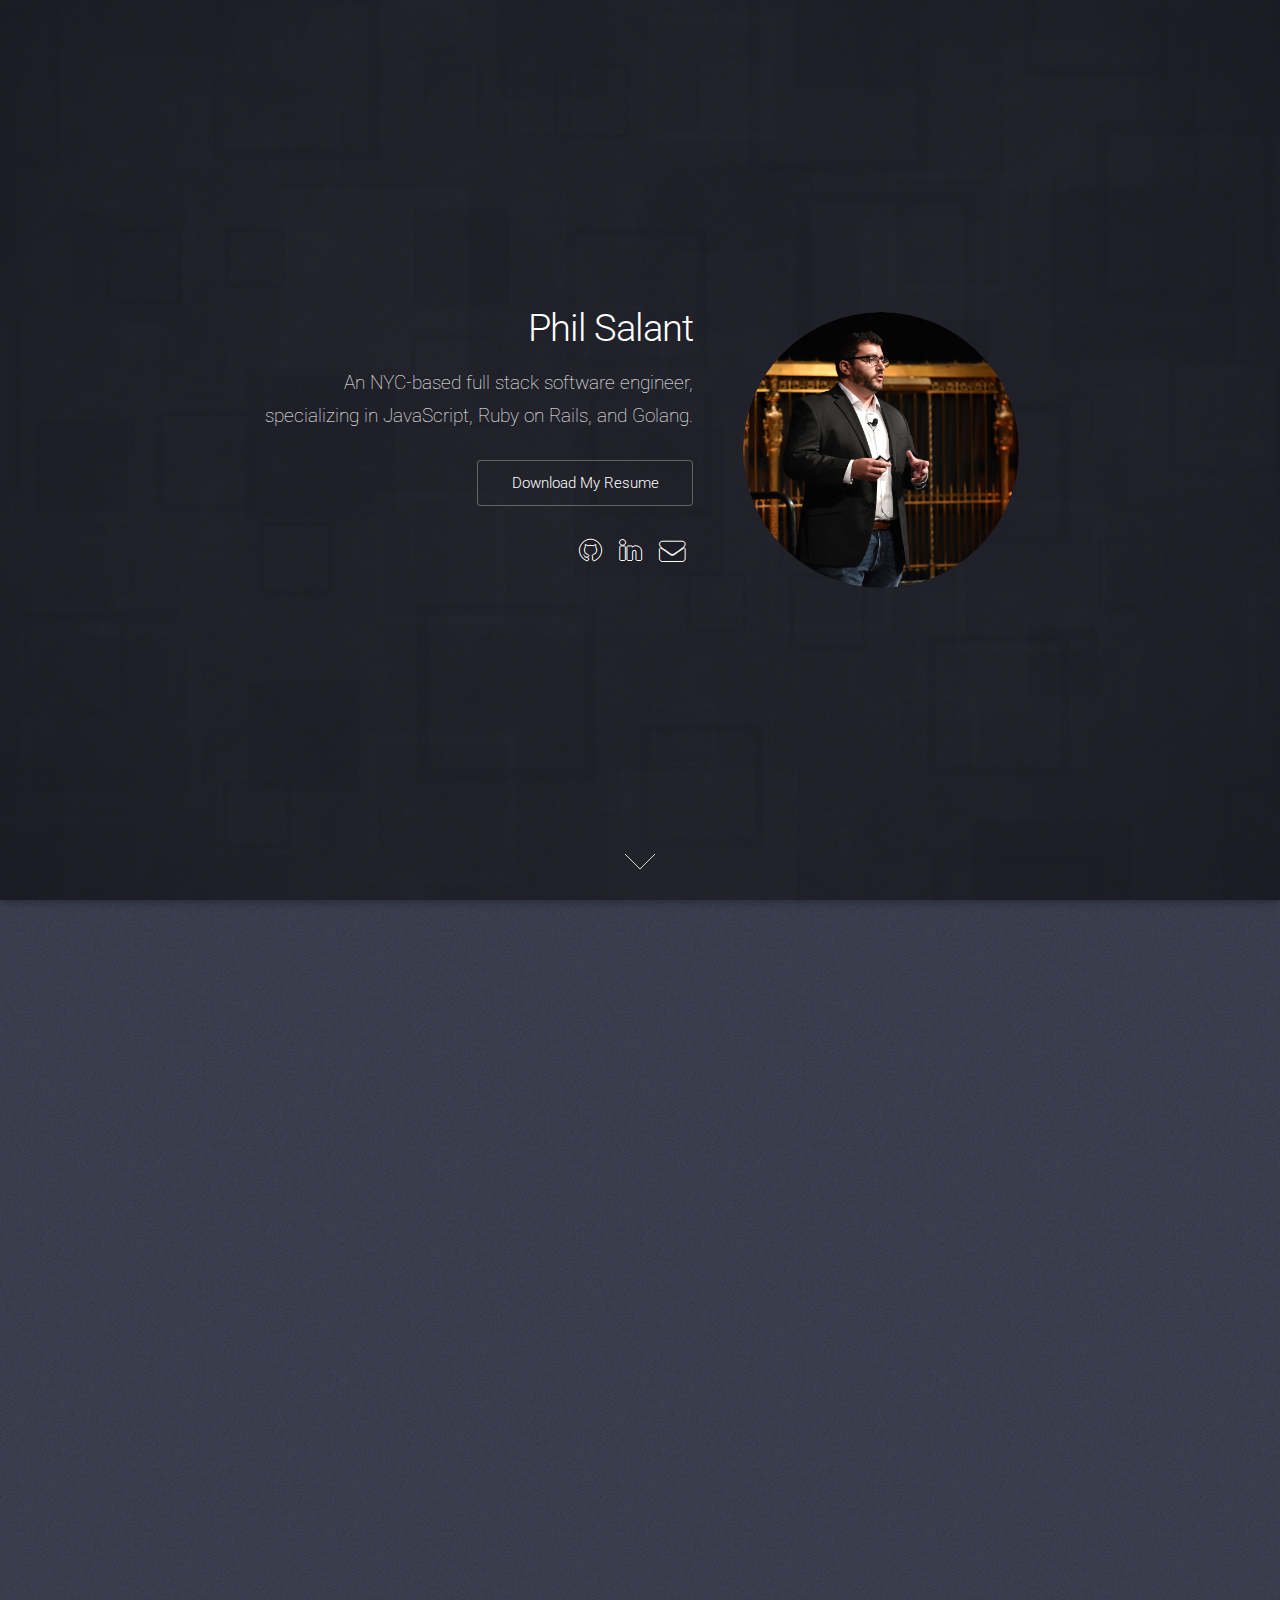
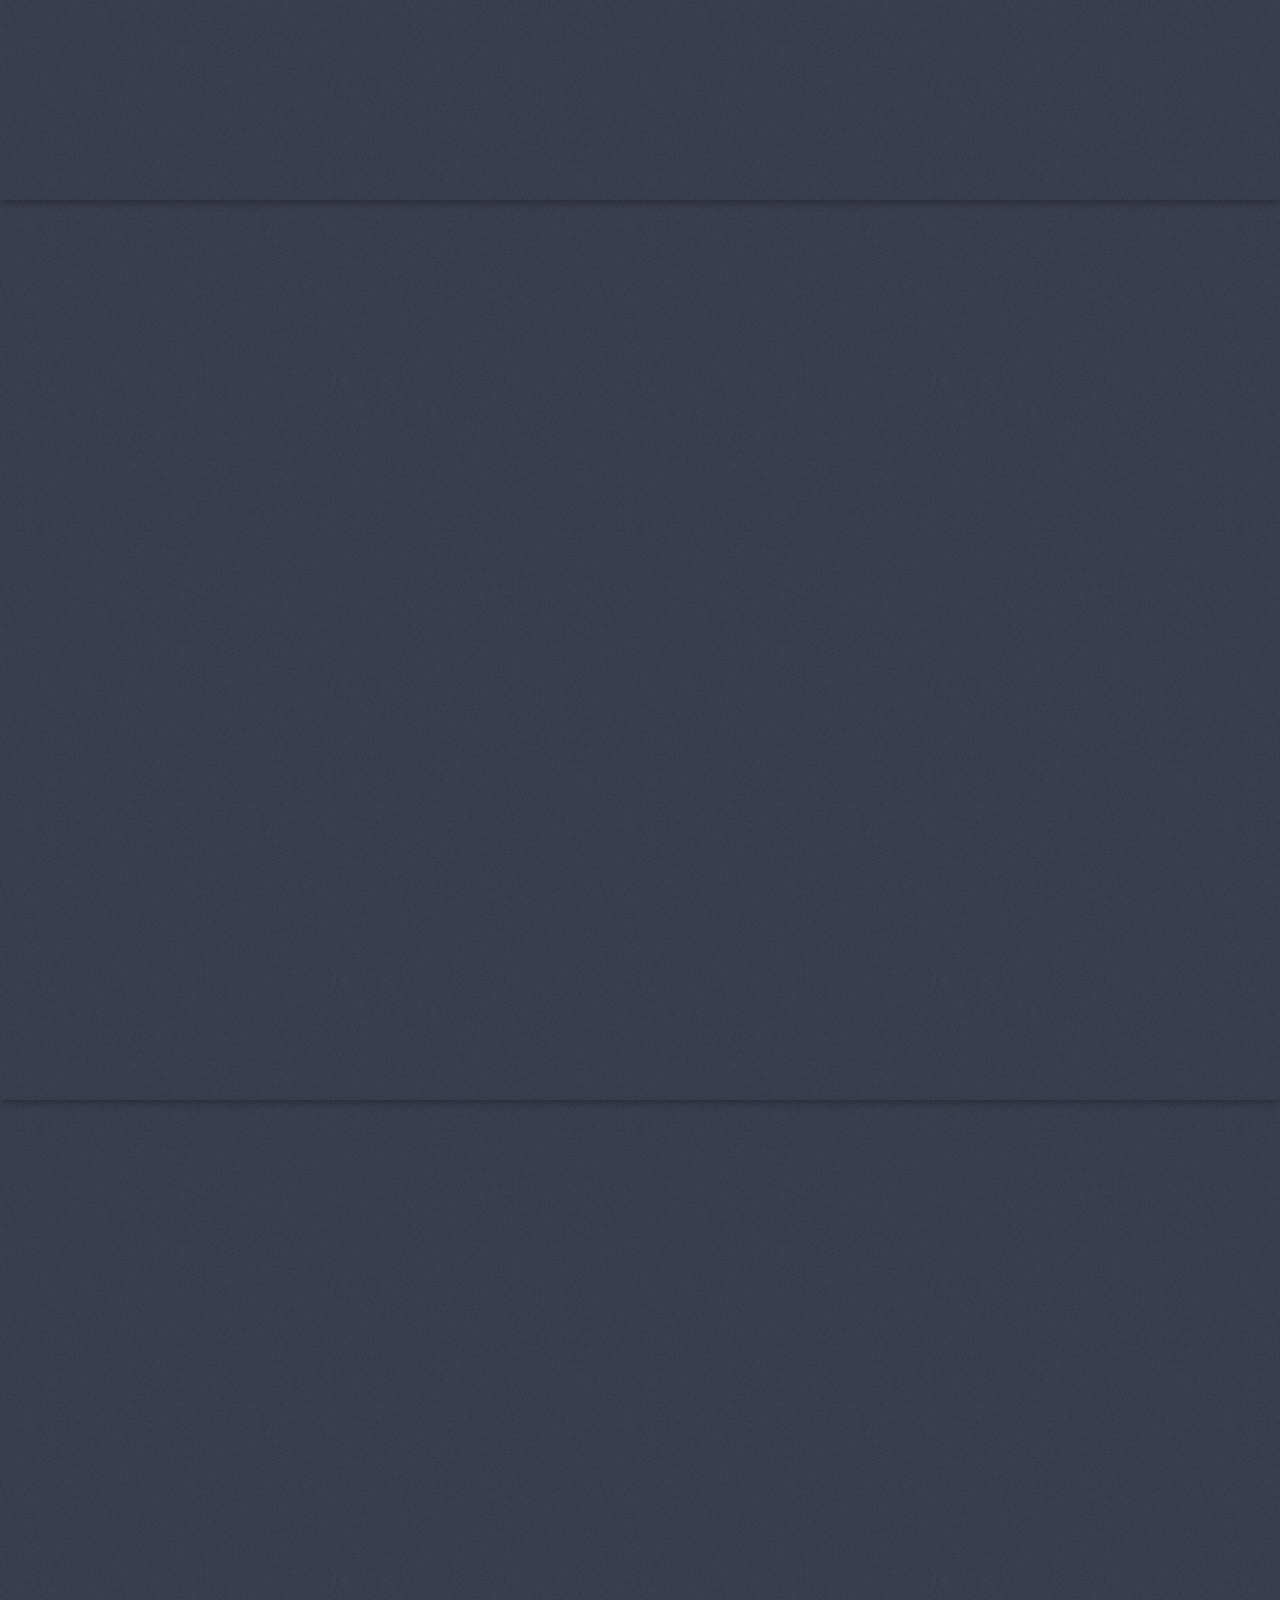
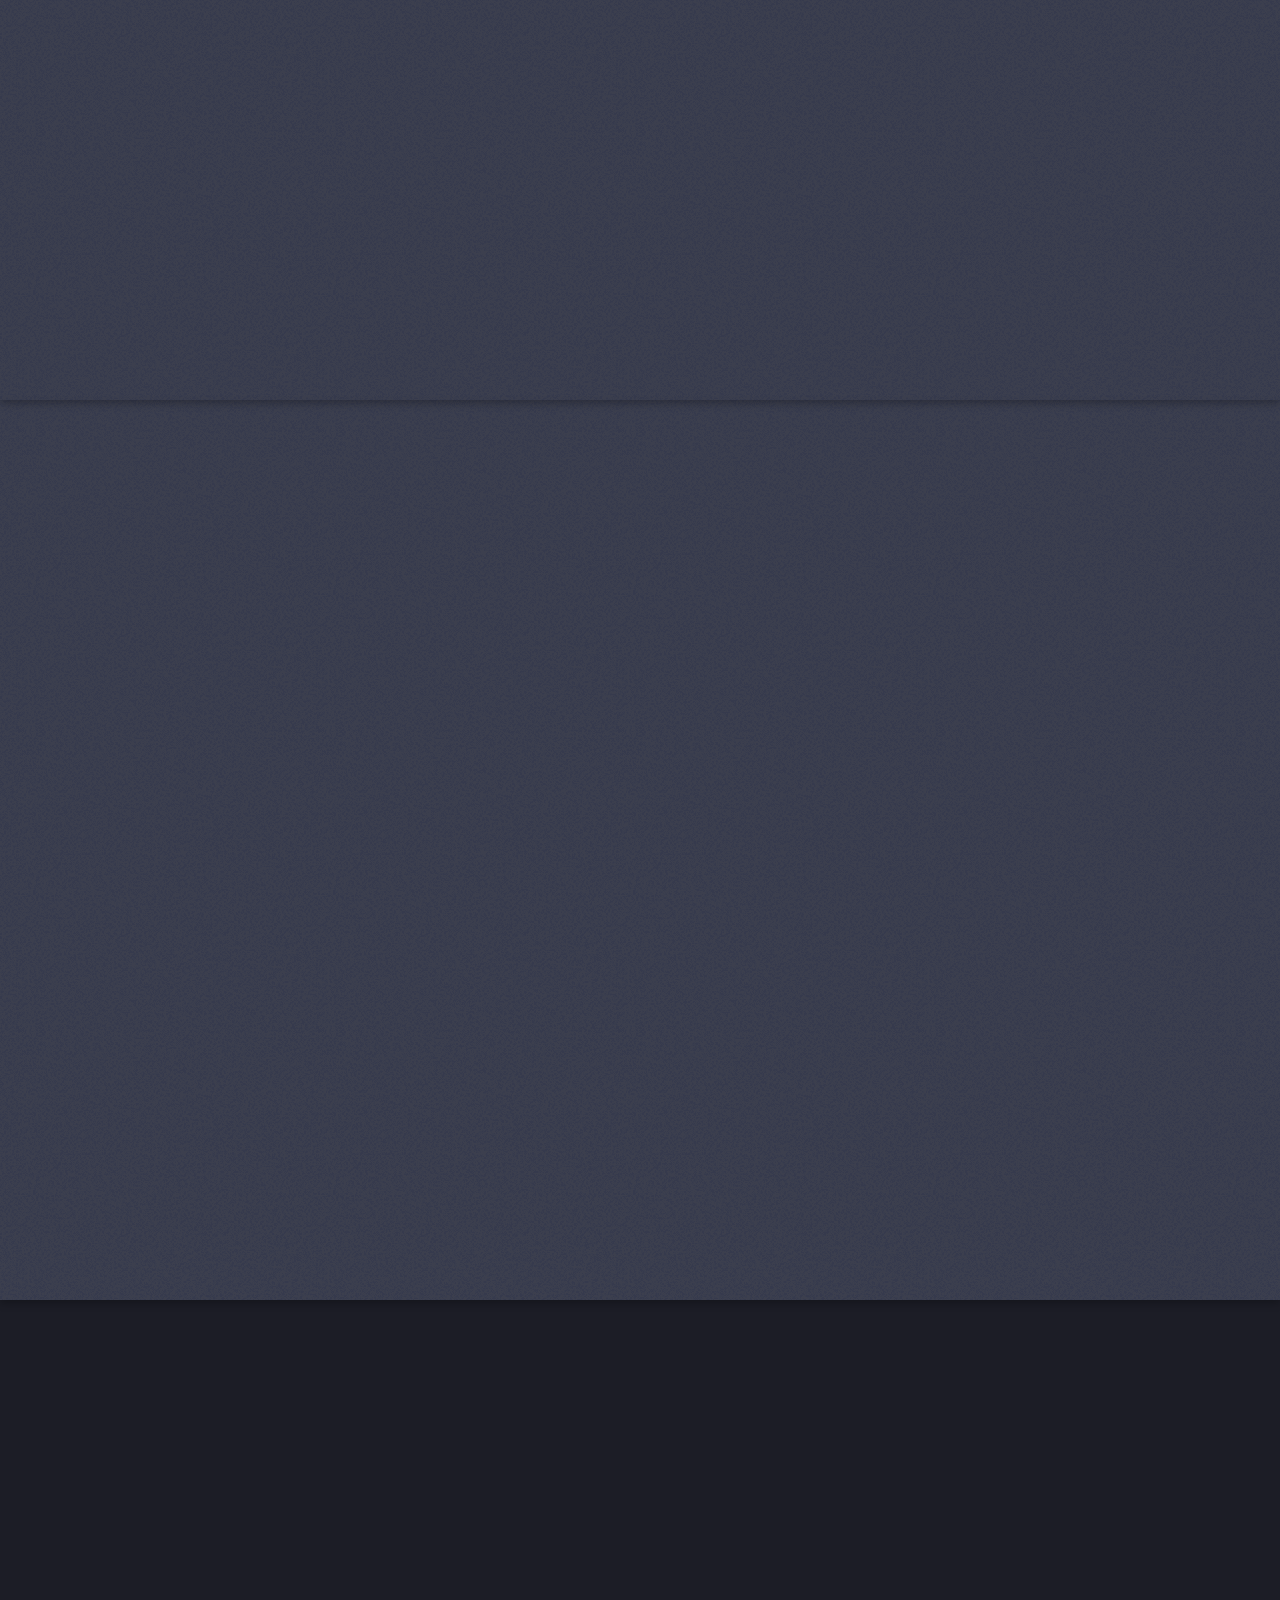
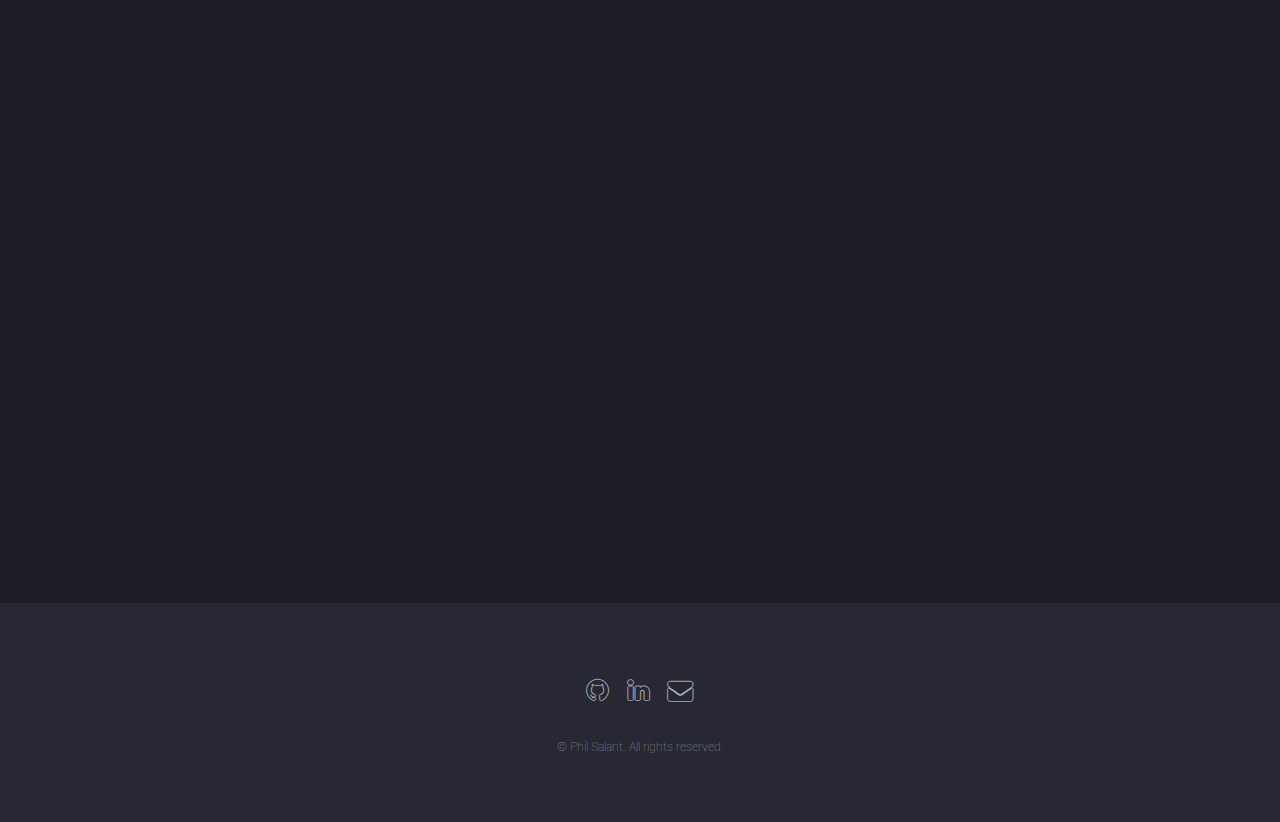
==== commit 6b08da78: "Add App Academy link" ====
--- a/index.html
+++ b/index.html
@@ -19,7 +19,7 @@
 						<p>
 							An NYC-based full stack software engineer,
 							<br />
-							specializing in JavaScript, Ruby on Rails, and Go.
+							specializing in JavaScript, Ruby on Rails, and Golang.
 						</p>
 						<br />
 						<a class="button" href="./assets/PhilSalantResume.pdf" download>
@@ -66,7 +66,7 @@
 								<header>
 									<h2>
 										An NYC-based, full-stack web developer, with experience
-										using JavaScript, Ruby on Rails, and Go
+										using JavaScript, Ruby on Rails, and Golang.
 									</h2>
 								</header>
 							</div>
@@ -76,8 +76,9 @@
 									Chemistry, Physics, and Computer Science. My research involved
 									scripting tasks which optimized digital simulations of molecules,
 									to be performed by a high-performance cluster. After attending
-									App Academy, a 1000-hour full-stack development course, I
-									learned that I love building apps from scratch.
+									<a href="https://www.appacademy.io/">App Academy</a>
+									, a 1000-hour full-stack development course, I learned that I
+									love building apps from scratch.
 								</p>
 							</div>
 							<div class="4u$ 12u$(medium)">
--- a/assets/css/main.css
+++ b/assets/css/main.css
@@ -2453,7 +2453,7 @@
 		overflow: hidden;
 	}
 
-		.image:before {
+		/* .image:before {
 			content: '';
 			display: block;
 			position: absolute;
@@ -2463,7 +2463,7 @@
 			width: 100%;
 			height: 100%;
 			z-index: 1;
-		}
+		} */
 
 		.image img {
 			border-radius: 4px;
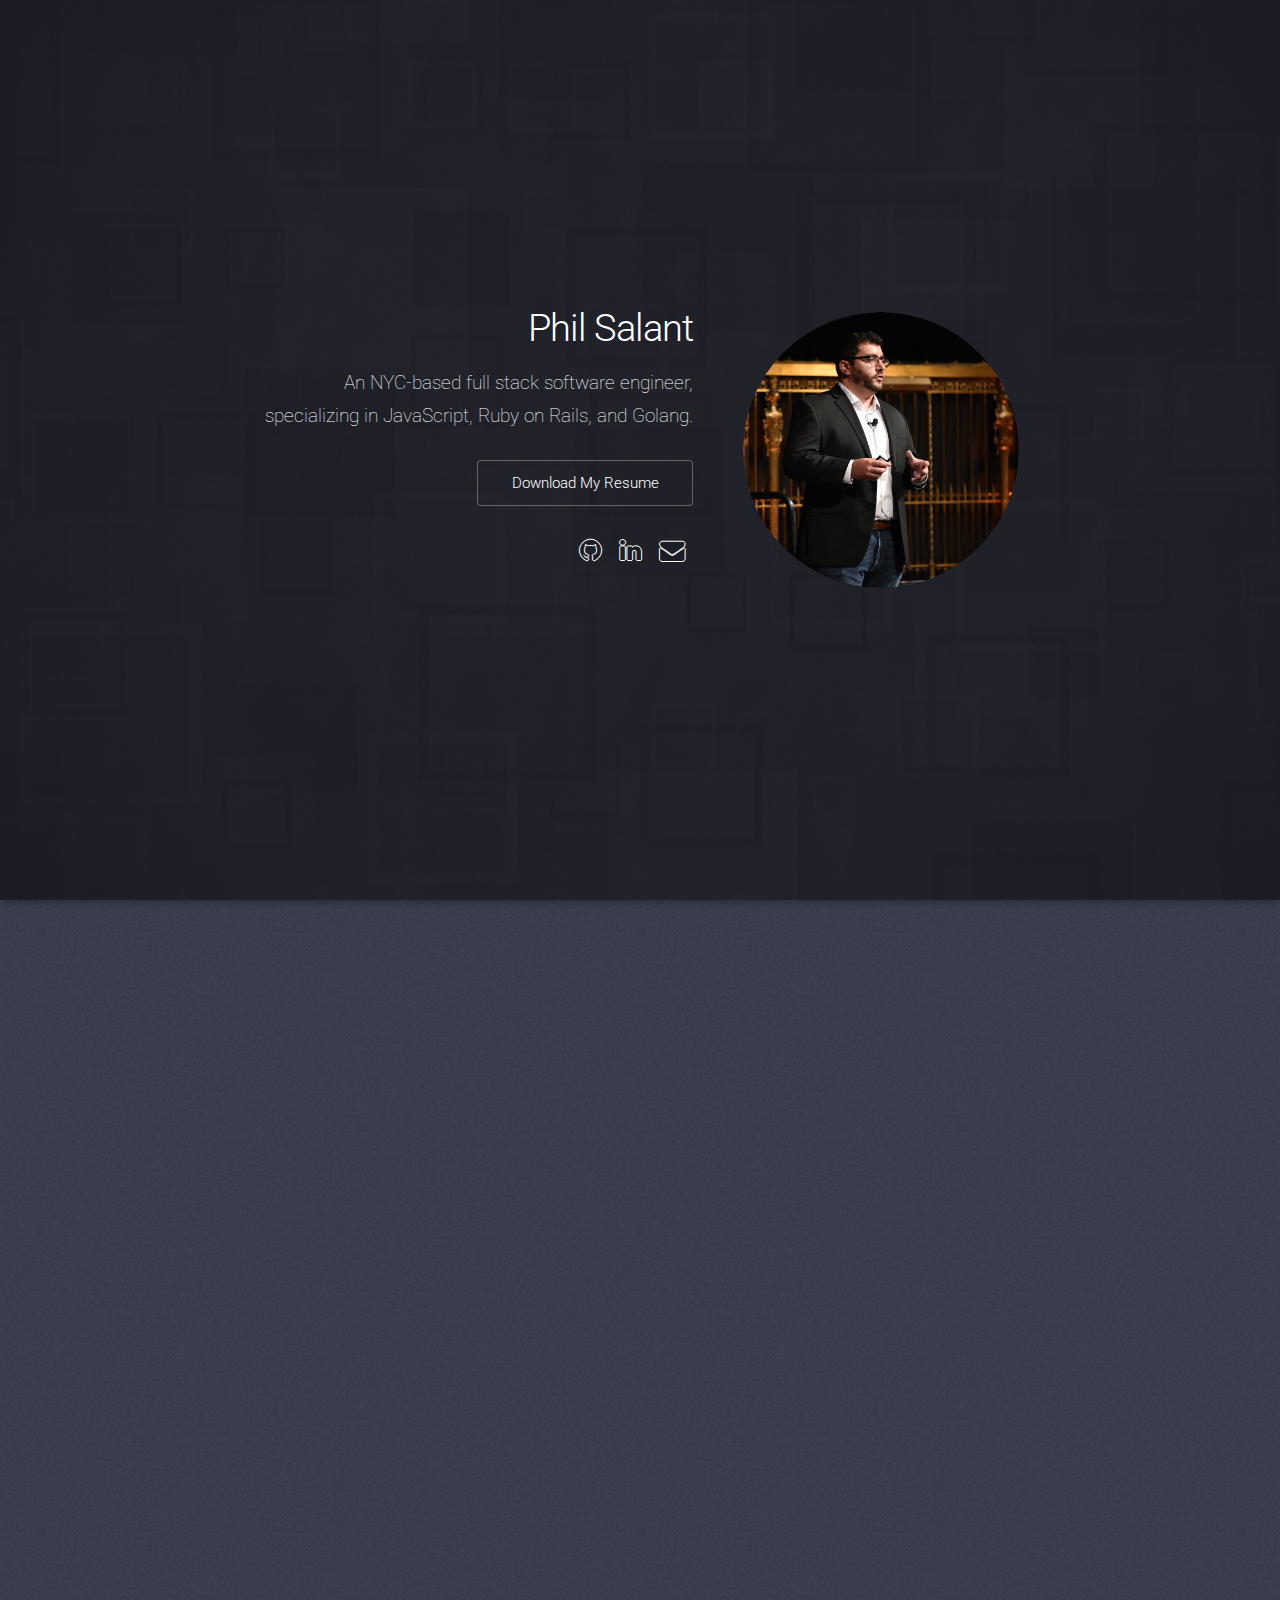
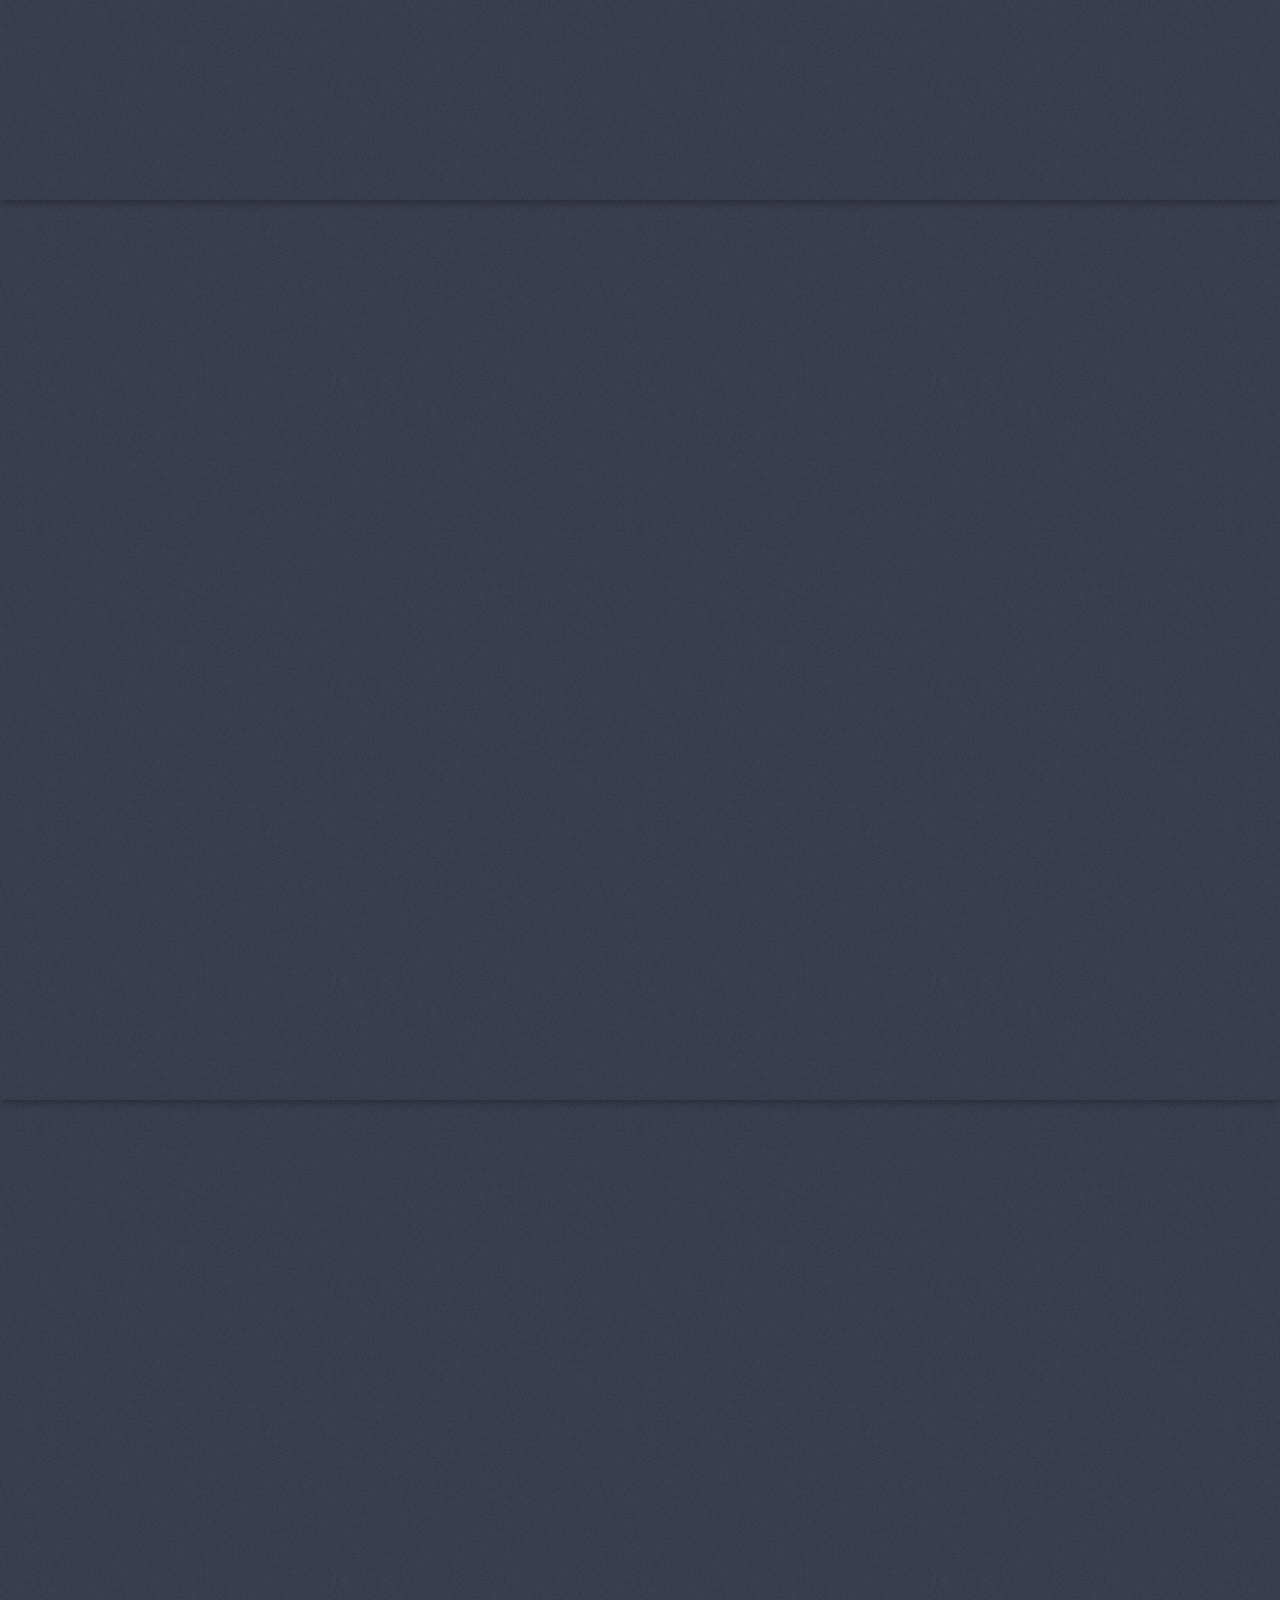
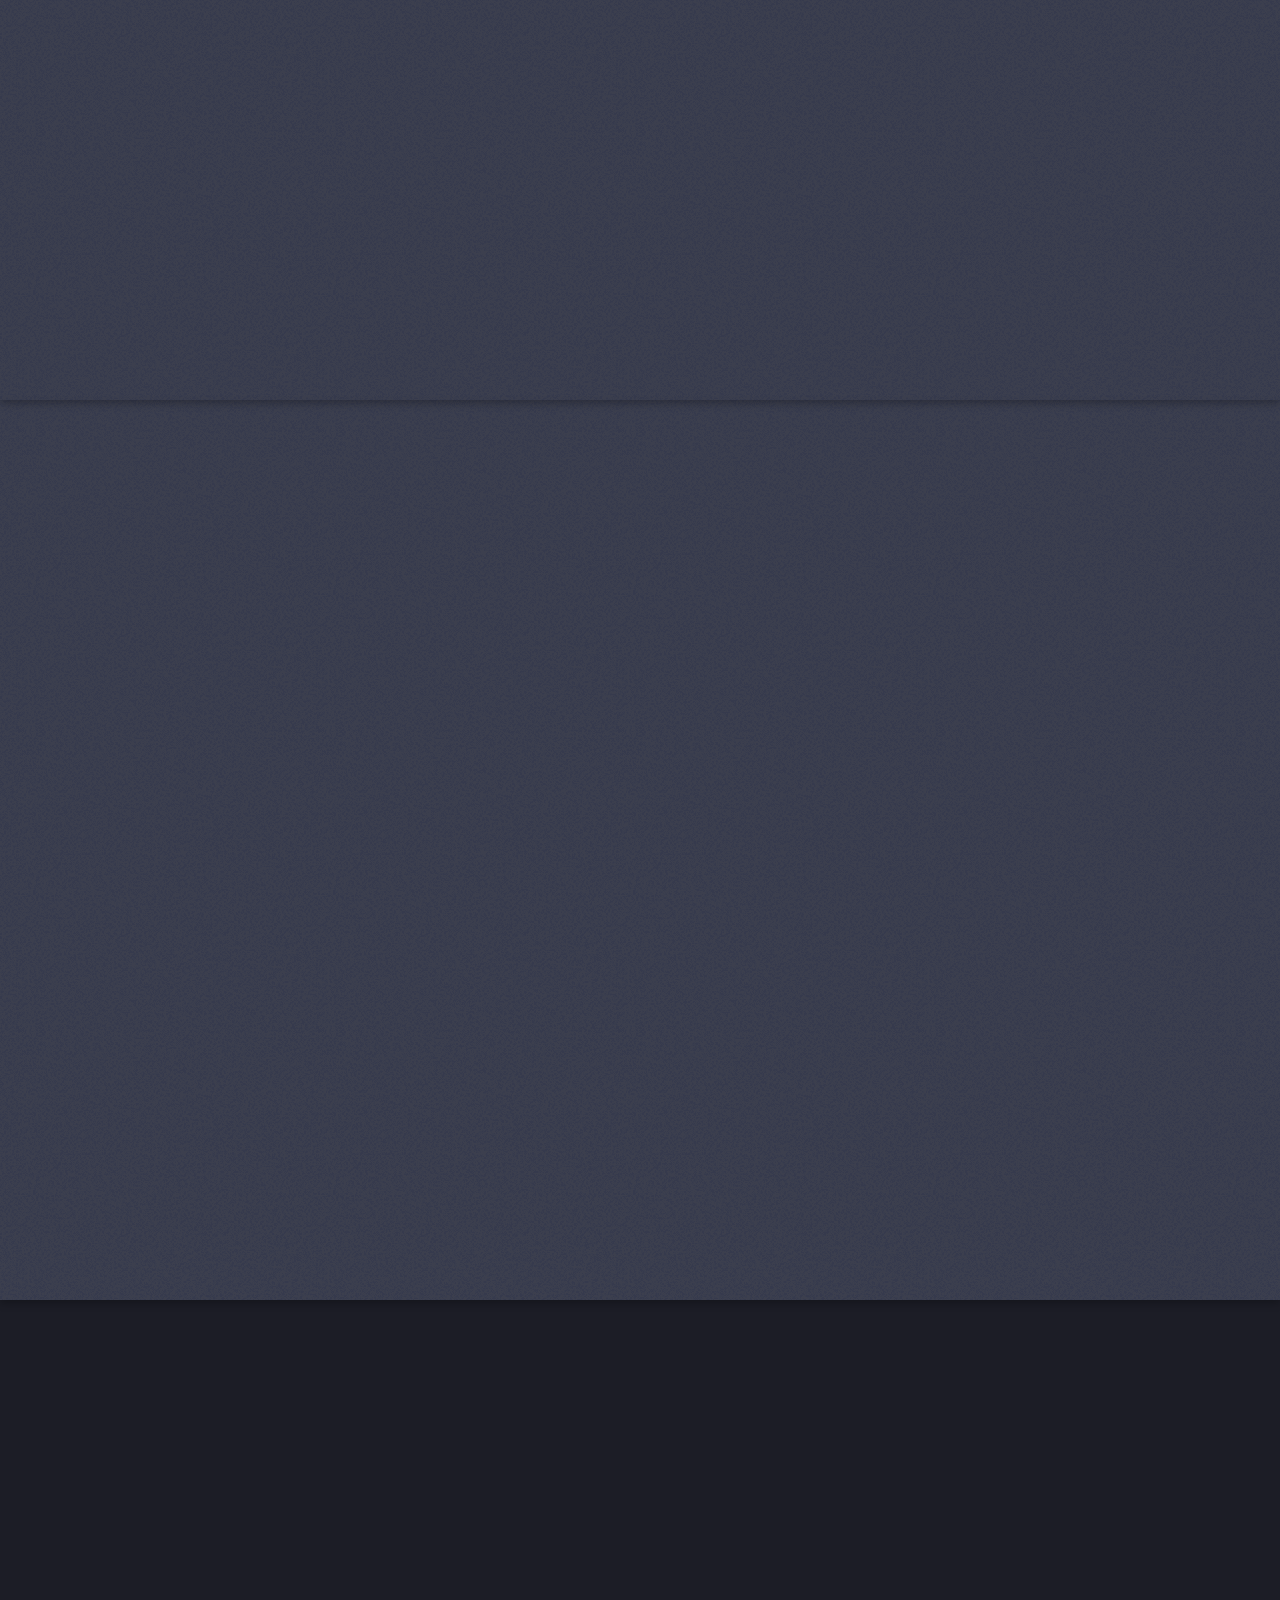
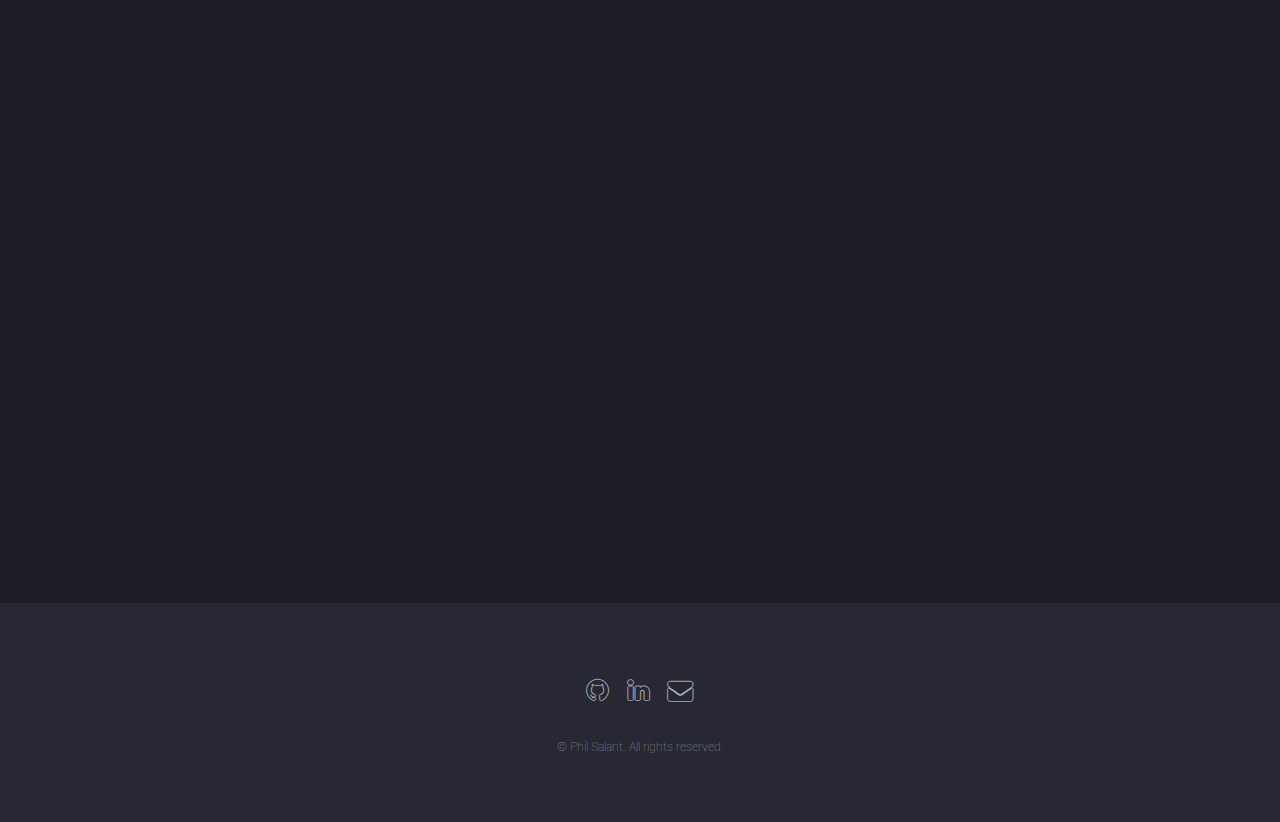
==== commit f8f20dec: "Use HTTPs everywhere" ====
--- a/index.html
+++ b/index.html
@@ -119,7 +119,7 @@
 							Character prototype functions queue familiar music and sound effects when
 							appropriate, completing	the classic experience.
 						</p>
-						<a href="http://www.philsalant.com/Pac-Man" class="button">Play</a>
+						<a href="https://www.philsalant.com/Pac-Man" class="button">Play</a>
 						&nbsp;&nbsp;
 						<a href="https://github.com/PSalant726/Pac-Man" class="button">Pac-Man on GitHub</a>
 					</div>
--- a/assets/css/main.css
+++ b/assets/css/main.css
@@ -1,5 +1,5 @@
 @import url("font-awesome.min.css");
-@import url("http://fonts.googleapis.com/css?family=Roboto:100,300,100italic,300italic");
+@import url("https://fonts.googleapis.com/css?family=Roboto:100,300,100italic,300italic");
 
 /*
 	Landed by HTML5 UP
